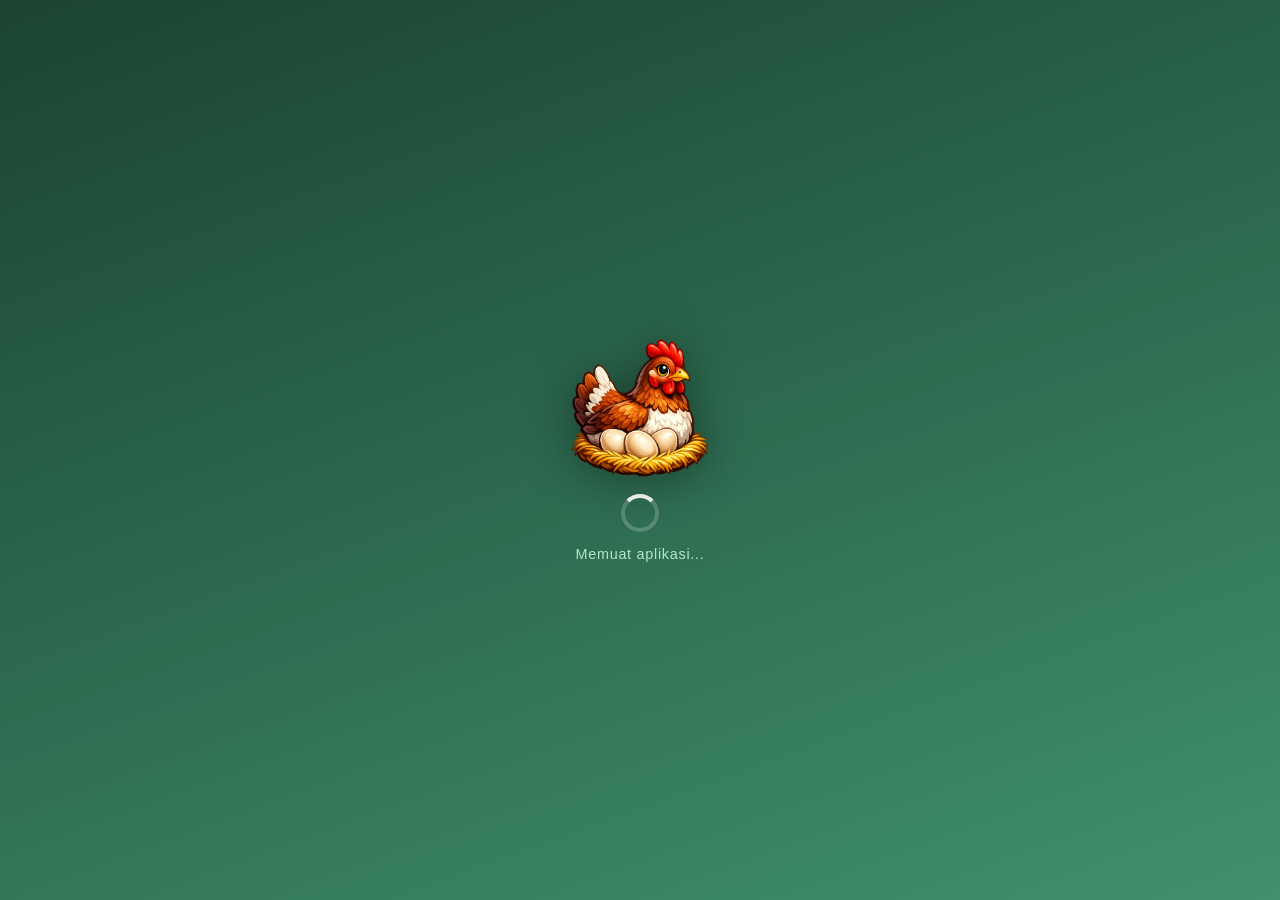
==== index.html @ db127ab9 "Add Ctrl+Shift+L shortcut and modal for activity log" ====
<!DOCTYPE html>
<html lang="id">
<head>
  <meta charset="UTF-8"/>
  <meta name="viewport" content="width=device-width,initial-scale=1.0"/>
  <meta name="theme-color" content="#2d6a4f"/>
  <meta name="mobile-web-app-capable" content="yes"/>
  <meta name="apple-mobile-web-app-capable" content="yes"/>
  <meta name="apple-mobile-web-app-status-bar-style" content="black-translucent"/>
  <meta name="apple-mobile-web-app-title" content="Teaching cpi-ub"/>
  <link rel="manifest" href="manifest.json"/>
  <link rel="apple-touch-icon" href="icon/logo-192.png"/>
  <link rel="icon" type="image/svg+xml" href="icon/icon.svg"/>
  <link rel="icon" type="image/png" sizes="96x96" href="icon/icon-96.png"/>
  <link rel="shortcut icon" href="icon/favicon.ico"/>
  <title>Teaching cpi-ub</title>
  <script>
    // ── GRACEFUL SERVICE WORKER REGISTRATION ──
    if ('serviceWorker' in navigator) {
      window.addEventListener('load', () => {
        navigator.serviceWorker.register('sw.js').then(reg => {
          reg.addEventListener('updatefound', () => {
            const newWorker = reg.installing;
            newWorker.addEventListener('statechange', () => {
              if (newWorker.state === 'installed' && navigator.serviceWorker.controller) {
                const toast = document.createElement('div');
                toast.innerHTML = `
                  <div style="position:fixed;bottom:80px;left:50%;transform:translateX(-50%);background:#2d6a4f;color:#fff;padding:12px 20px;border-radius:8px;box-shadow:0 4px 12px rgba(0,0,0,0.2);z-index:99999;display:flex;align-items:center;gap:12px;font-family:sans-serif;font-size:14px;">
                    <span>Versi baru tersedia!</span>
                    <button id="btn-reload-app" style="background:#fff;color:#2d6a4f;border:none;padding:6px 12px;border-radius:4px;cursor:pointer;font-weight:bold;">Muat Ulang</button>
                  </div>
                `;
                document.body.appendChild(toast);
                document.getElementById('btn-reload-app').addEventListener('click', () => {
                  newWorker.postMessage({ type: 'SKIP_WAITING' });
                });
              }
            });
          });
        }).catch(err => console.log('SW Reg Error:', err));

        let refreshing;
        navigator.serviceWorker.addEventListener('controllerchange', () => {
          if (refreshing) return;
          refreshing = true;
          window.location.reload();
        });
      });
    }
  </script>
  <script>
    (function(){
      const m = localStorage.getItem('DB_MODE') || 'supabase';
      window.DB_MODE = m;
      const s = document.createElement('script');
      s.src = (m === 'supabase') ? 'supabase.js' : 'db_local.js';
      document.head.appendChild(s);
    })();
  </script>
  <!-- CDN: lazy load saat dibutuhkan (lihat utils.js loadLib) -->
  <!-- DB harus load duluan (tidak defer) -->
  <!-- offline-db.js tidak kritis untuk boot, bisa defer -->
  <script src="offline-db.js" defer></script>
  <!-- Fitur tambahan: defer, load setelah halaman tampil -->
  <script src="offline-manager.js" defer></script>
  <script src="mobile-gestures.js" defer></script>
  <script src="pull-to-refresh.js" defer></script>
  <script src="mobile-forms.js" defer></script>
  <script src="realtime-manager.js" defer></script>
  <script src="install-prompt.js" defer></script>
  <link rel="stylesheet" href="styles.css" />
</head>
<body>
<!-- OFFLINE INDICATOR -->
<div id="offline-indicator" class="offline-indicator">
  <span class="offline-icon">📡</span>
  <span id="offline-message">Tidak ada koneksi internet - Mode Offline</span>
</div>

<!-- SYNC STATUS -->
<div id="sync-status" class="sync-status">
  <span id="sync-message">Menyinkronkan data...</span>
</div>

<!-- LOADING -->
<div id="loading-screen">
  <img class="logo" src="icon/logo-app.png" alt="TF-UB"/>
  <div class="spinner"></div>
  <p>Memuat aplikasi...</p>
</div>

<!-- LOGIN -->
<div id="login-screen" style="display:none">
  <img src="icon/logo-app.png" alt="TF-UB" style="width:80px;height:80px;border-radius:16px"/>
  <h1>Teaching</h1>
  <h1 style="font-size:1.1rem;margin-top:-4px;opacity:.9">cpi-ub</h1>
  <p>Sistem Manajemen Terpadu</p>
  <div class="login-card">
    <label for="login-user">Username</label>
    <input class="inp-plain" type="text" id="login-user" placeholder="Masukkan username..." autocomplete="username" onkeydown="if(event.key==='Enter')document.getElementById('login-pw').focus()"/>
    <label for="login-pw">Password</label>
    <div class="pw-wrap">
      <input type="password" id="login-pw" placeholder="Masukkan password..." autocomplete="current-password" onkeydown="if(event.key==='Enter')doLogin()"/>
      <button class="btn-eye" onclick="togglePw()">👁</button>
    </div>
    <button class="btn-login" onclick="doLogin()">🔓 Masuk</button>
    <div class="login-err" id="login-err"></div>
    <div class="login-hint">Hubungi admin jika lupa password</div>
  </div>
  <!-- Branding Shakadigital -->
  <a class="shaka-brand" href="https://shakadigital.com" target="_blank" rel="noopener">
    <img src="icon/shaka-logo.svg" alt="Shakadigital"/>
    <span>shakadigital.com</span>
  </a>
  <div style="text-align:center; margin-top: 12px; font-size: 0.75rem; color: #888; font-weight: 500;">
    Versi 4.3.5
  </div>
</div>

<!-- DESKTOP SIDEBAR & LAYOUT WRAPPER -->
<div id="desktop-layout">
  <aside id="desktop-sidebar">
    <div class="sidebar-header">
      <div class="logo-wrap">
        <img src="icon/logo-app.png" alt="Logo"/>
        <div class="logo-text">
          <h2>Teaching</h2>
          <span>cpi-ub <small style="font-size:0.6rem; color:#a5d6a7; font-weight:normal; margin-left:4px;">v4.3.5</small></span>
        </div>
      </div>
      <button class="btn-collapse" onclick="toggleSidebar()" title="Kecilkan/Perbesar Sidebar">
        <svg viewBox="0 0 24 24" width="20" height="20" stroke="currentColor" stroke-width="2" fill="none"><path d="M15 18l-6-6 6-6"/></svg>
      </button>
    </div>
    
    <nav class="sidebar-nav">
      <a href="#" class="nav-item" onclick="navigateAndScroll('home')">
        <span class="nav-icon">🏠</span><span class="nav-label">Dashboard</span>
      </a>
      
      <div class="nav-group">
        <a href="#" class="nav-item has-sub" onclick="toggleSubmenu(this, 'input')">
          <span class="nav-icon">📋</span><span class="nav-label">Input Harian</span><span class="nav-arrow">▾</span>
        </a>
        <div class="submenu">
          <a href="#" class="sub-item" onclick="navigateAndScroll('input', null)">Data Umum</a>
          <a href="#" class="sub-item" onclick="navigateAndScroll('input', 'catatan')">Catatan Harian</a>
        </div>
      </div>
      
      <div class="nav-group">
        <a href="#" class="nav-item has-sub" onclick="toggleSubmenu(this, 'penjualan')">
          <span class="nav-icon">🥚</span><span class="nav-label">Penjualan Telur</span><span class="nav-arrow">▾</span>
        </a>
        <div class="submenu">
          <a href="#" class="sub-item" onclick="navigateAndScroll('penjualan', 'stok-telur-body', true)">Stok Telur</a>
          <a href="#" class="sub-item" onclick="navigateAndScroll('penjualan', 'sale-tbody', true)">Transaksi Jual</a>
          <a href="#" class="sub-item" onclick="navigateAndScroll('penjualan', 'waste-card-penjualan', true)">Telur Dibuang (Waste)</a>
          <a href="#" class="sub-item" onclick="navigateAndScroll('penjualan', 'riwayat-jual-tbody', true)">Riwayat Penjualan</a>
          <a href="#" class="sub-item" onclick="navigateAndScroll('penjualan', 'tbl-histori-stok', true)">Audit Stok</a>
        </div>
      </div>
      
      <div class="nav-group">
        <a href="#" class="nav-item has-sub" onclick="toggleSubmenu(this, 'gudang')">
          <span class="nav-icon">📦</span><span class="nav-label">Gudang</span><span class="nav-arrow">▾</span>
        </a>
        <div class="submenu">
          <a href="#" class="sub-item" onclick="navigateAndScroll('gudang', 'pakan', true)">Pakan</a>
          <a href="#" class="sub-item" onclick="navigateAndScroll('gudang', 'vitamin', true)">Vitamin</a>
          <a href="#" class="sub-item" onclick="navigateAndScroll('gudang', 'obat', true)">Obat</a>
          <a href="#" class="sub-item" onclick="navigateAndScroll('gudang', 'vaksin', true)">Vaksin</a>
          <a href="#" class="sub-item" onclick="navigateAndScroll('gudang', 'desinfektan', true)">Desinfektan</a>
          <a href="#" class="sub-item" onclick="navigateAndScroll('gudang', 'lainnya', true)">Lain-lain</a>
        </div>
      </div>

      <a href="#" class="nav-item" onclick="navigateAndScroll('biaya')">
        <span class="nav-icon">💰</span><span class="nav-label">Biaya & Kas</span>
      </a>

      <a href="#" class="nav-item" onclick="navigateAndScroll('laporan')">
        <span class="nav-icon">📊</span><span class="nav-label">Laporan</span>
      </a>
      
      <a href="#" class="nav-item" onclick="navigateAndScroll('riwayat')">
        <span class="nav-icon">🗂️</span><span class="nav-label">Riwayat Input</span>
      </a>

      <a href="#" class="nav-item" onclick="navigateAndScroll('bw')">
        <span class="nav-icon">⚖️</span><span class="nav-label">Berat Badan (BW)</span>
      </a>

      <a href="#" class="nav-item" onclick="navigateAndScroll('master')">
        <span class="nav-icon">🗃️</span><span class="nav-label">Master Data</span>
      </a>
      
    </nav>
  </aside>

<!-- APP -->
<div id="app">
  <header>
    <div class="hdr-left">
      <button class="btn-back" id="btn-back" onclick="goBack()" style="display:none" title="Kembali">‹</button>
      <img src="icon/logo-app.png" alt="TF-UB" style="width:32px;height:32px;cursor:pointer;border-radius:6px" onclick="switchPage('home')" title="Kembali ke Home" id="hdr-logo"/>
      <div id="hdr-title-box">
        <h1 id="hdr-title">Teaching <span style="font-size:0.6rem;background:#dc2626;color:#fff;padding:1px 6px;border-radius:8px;margin-left:4px">cpi-ub</span></h1>
        <div class="sub" id="hdr-kandang">—</div>
      </div>
      <h1 id="hdr-page-title" style="display:none;font-size:1.15rem;font-weight:700;margin:0;">Dashboard</h1>
      <span id="offline-badge" class="offline-badge" style="display:none">OFFLINE</span>
    </div>
    <div class="hdr-right">
      <span id="hdr-user" style="font-size:.75rem;opacity:.85"></span>
      <button class="sync-btn" id="btn-presence" onclick="showOnlineUsers()" title="Daftar Pengguna Online" style="display:none; color:#10b981; font-size:1.1rem;">
        <span class="sync-icon">🟢</span>
      </button>
      <button class="sync-btn" id="btn-sync" onclick="manualSync()" title="Sync Data">
        <span class="sync-icon">🔄</span>
      </button>
      <div class="settings-dropdown">
        <button class="settings-btn" onclick="toggleSettings()" title="Pengaturan">⚙️</button>
        <div class="settings-menu" id="settings-menu">
          <button onclick="toggleDark();toggleSettings()">
            <span id="dark-icon">🌙</span> <span id="dark-text">Mode Gelap</span>
          </button>
          <button onclick="switchPage('kandang');toggleSettings()">
            <span>🏠</span> <span>Kandang</span>
          </button>
          <button id="smenu-user" onclick="switchPage('user');toggleSettings()">
            <span>👤</span> <span>User</span>
          </button>
          <button id="smenu-master" onclick="switchPage('master');toggleSettings()" style="display:none">
            <span>🗃️</span> <span>Master Data</span>
          </button>
          <button id="smenu-backup" onclick="goSettings('backup');toggleSettings()" style="display:none">
            <span>💾</span> <span>Backup & Restore</span>
          </button>
          <button onclick="doLogout()">
            <span>⏻</span> <span>Keluar</span>
          </button>
          <div style="padding: 10px 0 2px 0; text-align: center; font-size: 0.7rem; color: #aaa; border-top: 1px solid #e2e8f0; margin-top: 4px;">
            v4.3.5
          </div>
        </div>
      </div>
    </div>
  </header>

  <!-- ══ PAGE: HOME ══ -->
  <div class="page active" id="page-home">
    <div class="page-inner">
      <div class="stat-grid" id="home-stats">
        <div class="stat-card accent">
          <div class="sc-row-top">
            <div class="sc-icon">🏠</div>
            <div>
              <div class="sc-val" id="hs-kandang">0</div>
              <div class="sc-label">Kandang Aktif</div>
            </div>
          </div>
          <div class="sc-divider"></div>
          <div class="sc-row-bot">
            <div class="sc-icon sc-icon-sm">🐔</div>
            <div>
              <div class="sc-val sc-val-sm" id="hs-populasi">0</div>
              <div class="sc-label">Total Populasi</div>
            </div>
          </div>
        </div>
        <div class="stat-card">
          <div class="sc-row-top">
            <div class="sc-icon">🥚</div>
            <div>
              <div class="sc-val" id="hs-produksi">0</div>
              <div class="sc-label">Produksi Hari Ini (butir)</div>
            </div>
          </div>
          <div class="sc-divider"></div>
          <div class="sc-row-bot">
            <div class="sc-icon sc-icon-sm">🌾</div>
            <div>
              <div class="sc-val sc-val-sm" id="hs-pakan">0</div>
              <div class="sc-label">Pakan Hari Ini (kg)</div>
            </div>
          </div>
        </div>
        <div class="stat-card stat-card-full">
          <div class="sc-row-top">
            <div class="sc-icon">💰</div>
            <div>
              <div class="sc-val" id="hs-penjualan">Rp 0</div>
              <div class="sc-label">Penjualan Hari Ini</div>
            </div>
          </div>
          <div class="sc-divider"></div>
          <div class="sc-row-bot">
            <div class="sc-icon sc-icon-sm">📊</div>
            <div style="flex:1">
              <div style="display:flex;align-items:baseline;gap:6px">
                <div class="sc-val sc-val-sm" id="hs-harga-pasar">—</div>
                <span class="sc-pct" id="hs-pct-jual">—</span>
              </div>
              <div class="sc-label" id="hs-harga-pasar-label">Harga Pasar · % Terjual</div>
            </div>
          </div>
        </div>
      </div>

      <!-- Alert Section -->
      <div class="alert-section" id="home-alerts" style="display:none"></div>

      <!-- Quick Actions -->
      <div class="quick-actions">
        <button class="qa-btn" id="nav-input" onclick="switchPage('input')">
          <span class="qa-icon">📋</span>
          <span class="qa-label">Input</span>
        </button>
        <button class="qa-btn" id="nav-penjualan" onclick="switchPage('penjualan')">
          <span class="qa-icon">🥚</span>
          <span class="qa-label">Jual</span>
        </button>
        <button class="qa-btn" id="nav-biaya" onclick="switchPage('biaya')">
          <span class="qa-icon">💰</span>
          <span class="qa-label">Biaya</span>
        </button>
        <button class="qa-btn" id="nav-gudang" onclick="switchPage('gudang')">
          <span class="qa-icon">📦</span>
          <span class="qa-label">Gudang</span>
        </button>
        <button class="qa-btn" id="nav-laporan" onclick="switchPage('laporan')">
          <span class="qa-icon">📊</span>
          <span class="qa-label">Laporan</span>
        </button>
        <button class="qa-btn" id="nav-riwayat" onclick="switchPage('riwayat')">
          <span class="qa-icon">🗂️</span>
          <span class="qa-label">Riwayat</span>
        </button>
        <button class="qa-btn" id="nav-bw" onclick="switchPage('bw')">
          <span class="qa-icon">⚖️</span>
          <span class="qa-label">BW</span>
        </button>
      </div>

      <!-- Grafik Tren Harga Pasar -->
      <div class="card" id="home-harga-chart">
        <div class="card-header"><div class="num">📈</div><h2>Tren Harga Pasar</h2></div>
        <div class="card-body">
          <div class="row" style="margin-bottom:12px; align-items:flex-end;">
            <div class="field" style="flex:1">
              <label style="font-size:0.75rem; color:#666;">Dari Tanggal</label>
              <input type="date" id="chart-hp-dari" onchange="renderHargaPasarChart()" />
            </div>
            <div class="field" style="flex:1">
              <label style="font-size:0.75rem; color:#666;">Sampai Tanggal</label>
              <input type="date" id="chart-hp-sampai" onchange="renderHargaPasarChart()" />
            </div>
          </div>
          <div class="chart-wrap"><canvas id="chart-harga-pasar"></canvas></div>
          <div id="home-harga-info" style="font-size:.72rem;color:#888;text-align:center;margin-top:6px"></div>
        </div>
      </div>

      <!-- Daily Performance Summary (hidden, dibuka via klik aktivitas) -->
      <div class="daily-summary" id="daily-summary" style="display:none">
        <div class="ds-header">
          <div>
            <div class="ds-title">📊 Daily Performance Report</div>
            <div class="ds-farm">Teaching cpi-ub</div>
          </div>
          <div style="text-align:right">
            <div class="ds-date" id="ds-date">—</div>
            <div class="ds-farm" id="ds-hari-ke">—</div>
          </div>
        </div>
        <!-- Selector kandang untuk summary -->
        <div id="ds-kandang-selector" style="padding:8px 14px;background:#f0fdf4;border-bottom:1px solid #d8f3dc;display:none;align-items:center;gap:8px;flex-wrap:wrap">
          <span style="font-size:.72rem;font-weight:700;color:#2d6a4f">Kandang:</span>
          <select id="ds-kandang-sel" onchange="renderDailySummary()" style="border:1.5px solid #b7e4c7;border-radius:6px;padding:4px 8px;font-size:.78rem;background:#fff;flex:1;min-width:120px"></select>
          <button class="btn-capture" style="padding:4px 10px;font-size:.72rem" onclick="renderDailySummary()">🔄</button>
        </div>
        <div class="ds-body" id="ds-body">
          <div style="color:#aaa;font-size:.85rem;text-align:center;padding:20px">Pilih kandang untuk melihat performa.</div>
        </div>
        <div class="ds-footer">
          <div class="df-note" id="ds-footer-note">—</div>
        </div>
      </div>
      <div class="card">
        <div class="card-header"><div class="num">📋</div><h2>Aktivitas Terakhir</h2></div>
        <div class="card-body" id="home-activity"><div style="color:#aaa;font-size:.85rem;text-align:center;padding:12px 0">Belum ada data tersimpan.</div></div>
      </div>
      <div class="card">
        <div class="card-header"><div class="num">🏠</div><h2>Status Kandang</h2></div>
        <div class="card-body" id="home-kandang-list"><div style="color:#aaa;font-size:.85rem;text-align:center;padding:12px 0">Belum ada kandang.</div></div>
      </div>
    </div>
  </div>

  <!-- ══ PAGE: INPUT HARIAN ══ -->
  <div class="page" id="page-input">
    <div class="page-inner">
      <div class="period-info" id="period-bar" style="display:none">
        <div class="pi-item"><div class="pi-label">Kandang</div><div class="pi-val" id="pi-kandang">—</div></div>
        <div class="pi-item"><div class="pi-label">Umur</div><div class="pi-val" id="pi-umur">—</div></div>
        <div class="pi-item"><div class="pi-label">Hari ke-</div><div class="pi-val" id="pi-hari">—</div></div>
        <div class="pi-item"><div class="pi-label">Populasi</div><div class="pi-val" id="pi-pop">—</div></div>
        <div class="pi-item"><div class="pi-label">Status</div><div class="pi-val" id="pi-status">—</div></div>
      </div>
      <div class="date-bar">
        <label>📅 Tanggal</label>
        <input type="date" id="tanggal" onchange="updatePeriodBar();autoLoadInputHarian()"/>
        <label>Kandang</label>
        <select id="kandang" onchange="updatePeriodBar();autoLoadInputHarian()" style="border:1.5px solid #b7e4c7;border-radius:6px;padding:7px 10px;font-size:.88rem;flex:1;min-width:120px;background:#fff;">
          <option value="">-- Pilih Kandang --</option>
        </select>
      </div>
      <!-- 1. Deplesi -->
      <div class="card">
        <div class="card-header"><div class="num">1</div><h2>Deplesi</h2></div>
        <div class="card-body">
          <div class="row">
            <div class="field"><label>Mati (ekor)</label><input type="number" id="mati" min="0" value="0" oninput="calcSisa()"/></div>
            <div class="field"><label>Afkir (ekor)</label><input type="number" id="afkir" min="0" value="0" oninput="calcSisa()"/></div>
            <div class="field"><label>Total Deplesi</label><input type="number" id="total_deplesi" readonly/></div>
          </div>
        </div>
      </div>
      <!-- 2. Sisa Ayam -->
      <div class="card">
        <div class="card-header"><div class="num">2</div><h2>Sisa Ayam</h2></div>
        <div class="card-body">
          <div class="row">
            <div class="field"><label>Populasi Awal (ekor)</label><input type="number" id="populasi_awal" min="0" value="0" readonly style="background:#f0fdf4;color:#2d6a4f;font-weight:600"/></div>
            <div class="field"><label>Sisa Ayam (ekor)</label><input type="number" id="sisa_ayam" readonly/></div>
            <div class="field"><label>% Deplesi</label><input type="text" id="pct_deplesi" readonly/></div>
          </div>
        </div>
      </div>
      <!-- 3. Pakan -->
      <div class="card">
        <div class="card-header"><div class="num">3</div><h2>Pakan</h2></div>
        <div class="card-body" id="pakan-list">
          <div class="row pakan-row">
            <div class="field"><label>Kode Pakan</label><select class="pakan-select" style="border:1.5px solid #e2e8f0;border-radius:7px;padding:8px 10px;font-size:.9rem;width:100%;background:#fff"><option value="">-- Pilih Pakan --</option></select></div>
            <div class="field"><label>Jumlah (kg)</label><input type="number" min="0" step="0.1" placeholder="0" oninput="calcAir()"/></div>
            <div style="display:flex;align-items:flex-end"><button class="btn-del" onclick="removeRow(this,'pakan-list','pakan-row')">✕</button></div>
          </div>
        </div>
        <div style="padding:0 16px 14px"><button class="btn-add" onclick="addPakan()">＋ Tambah Pakan</button></div>
      </div>
      <!-- 4. Air Minum -->
      <div class="card">
        <div class="card-header"><div class="num">4</div><h2>Air Minum</h2></div>
        <div class="card-body">
          <div class="row">
            <div class="field"><label>Jumlah (Liter/hari)</label><input type="number" id="air_liter" min="0" step="0.1" value="0" oninput="calcAir()"/></div>
            <div class="field"><label>ml/ekor</label><input type="text" id="air_ml_ek" readonly/></div>
            <div class="field"><label>Rasio Air:Pakan</label><input type="text" id="air_rasio" readonly/></div>
          </div>
        </div>
      </div>
      <!-- 5. Produksi -->
      <div class="card">
        <div class="card-header"><div class="num">5</div><h2>Produksi Telur</h2></div>
        <div class="card-body">
          <table class="prod-table">
            <thead><tr><th>Grade</th><th>Butir</th><th>Kilo (kg)</th></tr></thead>
            <tbody>
              <tr><td>Normal</td><td><input type="number" id="p_normal_butir" min="0" value="0" oninput="calcProduksi()"/></td><td><input type="number" id="p_normal_kilo" min="0" step="0.01" value="0" oninput="calcProduksi()"/></td></tr>
              <tr><td>Crem</td><td><input type="number" id="p_crem_butir" min="0" value="0" oninput="calcProduksi()"/></td><td><input type="number" id="p_crem_kilo" min="0" step="0.01" value="0" oninput="calcProduksi()"/></td></tr>
              <tr><td>Bentes</td><td><input type="number" id="p_bentes_kering_butir" min="0" value="0" oninput="calcProduksi()"/></td><td><input type="number" id="p_bentes_kering_kilo" min="0" step="0.01" value="0" oninput="calcProduksi()"/></td></tr>
              <tr><td>Ceplokan</td><td><input type="number" id="p_ceplokan_butir" min="0" value="0" oninput="calcProduksi()"/></td><td><input type="number" id="p_ceplokan_kilo" min="0" step="0.01" value="0" oninput="calcProduksi()"/></td></tr>
              <tr class="total-row"><td>TOTAL</td><td><input type="number" id="p_total_butir" readonly/></td><td><input type="number" id="p_total_kilo" readonly/></td></tr>
            </tbody>
          </table>
          <div class="row" style="margin-top:12px">
            <div class="field"><label>HDP (%)</label><input type="text" id="hdp" readonly/></div>
            <div class="field"><label>Berat Rata-rata/butir (gram)</label><input type="text" id="berat_rata" readonly/></div>
          </div>
          <!-- Harga Pasar Harian -->
          <div id="harga-pasar-section" class="row" style="margin-top:12px;padding-top:12px;border-top:1px dashed #b7e4c7">
            <div class="field" style="flex:1"><label>💰 Harga Pasar Hari Ini (Rp/kg) <span style="color:#dc2626">*</span></label><input type="text" id="harga_pasar" placeholder="Mis. 24.000" inputmode="numeric" oninput="formatRibuan(this)"/></div>
          </div>
        </div>
      </div>
      <!-- 6. Kesehatan -->
      <div class="card">
        <div class="card-header"><div class="num">6</div><h2>Program Kesehatan</h2></div>
        <div class="card-body">

          <!-- Vitamin -->
          <div style="margin-bottom:14px">
            <label style="font-size:.72rem;font-weight:700;color:#555;text-transform:uppercase;letter-spacing:.03em;display:block;margin-bottom:6px">💊 Vitamin</label>
            <div id="kes-vitamin-list"></div>
            <button class="btn-add" style="margin-top:6px;font-size:.78rem" onclick="addKesRow('vitamin')">＋ Tambah Vitamin</button>
          </div>

          <!-- Obat -->
          <div style="margin-bottom:14px">
            <label style="font-size:.72rem;font-weight:700;color:#555;text-transform:uppercase;letter-spacing:.03em;display:block;margin-bottom:6px">🩺 Obat</label>
            <div id="kes-obat-list"></div>
            <button class="btn-add" style="margin-top:6px;font-size:.78rem" onclick="addKesRow('obat')">＋ Tambah Obat</button>
          </div>

          <!-- Vaksin -->
          <div>
            <label style="font-size:.72rem;font-weight:700;color:#555;text-transform:uppercase;letter-spacing:.03em;display:block;margin-bottom:6px">💉 Vaksin</label>
            <div id="kes-vaksin-list"></div>
            <button class="btn-add" style="margin-top:6px;font-size:.78rem" onclick="addKesRow('vaksin')">＋ Tambah Vaksin</button>
          </div>

        </div>
      </div>

      <!-- 8. Catatan -->
      <div class="card">
        <div class="card-header"><div class="num">8</div><h2>Catatan Harian</h2></div>
        <div class="card-body">
          <div class="field"><textarea id="catatan" placeholder="Tulis catatan harian di sini..."></textarea></div>
        </div>
      </div>
      <!-- Save Bar -->
      <div class="save-bar">
        <button class="btn-save" onclick="saveInputData()">💾 Simpan Data</button>
      </div>
    </div>
  </div>

  <!-- ══ PAGE: PENJUALAN ══ -->
  <div class="page" id="page-penjualan">
    <div class="page-inner">
      <div class="date-bar">
        <label>📅 Tanggal</label>
        <input type="date" id="jual-tanggal" onchange="renderStokTelur()"/>
      </div>

      <!-- P-TAB: Stok Telur -->
      <div class="ptab-group" data-ptab="stok-telur-body">
        <!-- Stok Telur Kumulatif -->
        <div class="card">
          <div class="card-header">
            <div style="display:flex;align-items:center;gap:8px">
              <div class="num">📦</div><h2>Stok Telur Tersedia</h2>
            </div>
          </div>
          <div class="card-body" id="stok-telur-body">
            <div style="color:#aaa;font-size:.85rem;text-align:center;padding:8px 0">Pilih tanggal untuk melihat stok.</div>
          </div>
        </div>

        <!-- NEW: Histori Stok 7 Hari Terakhir -->
        <div class="card">
          <div class="card-header"><div class="num">📅</div><h2>Histori Stok (7 Hari Terakhir)</h2></div>
          <div class="card-body">
            <div style="overflow-x:auto">
              <table class="tbl">
                <thead>
                  <tr>
                    <th rowspan="2" style="vertical-align:middle">Tanggal</th>
                    <th colspan="2" style="text-align:center">Normal</th>
                    <th colspan="2" style="text-align:center">Crem</th>
                    <th colspan="2" style="text-align:center">Bentes</th>
                    <th colspan="2" style="text-align:center">Ceplokan</th>
                  </tr>
                  <tr>
                    <th style="text-align:right">Butir</th><th style="text-align:right">Kilo</th>
                    <th style="text-align:right">Butir</th><th style="text-align:right">Kilo</th>
                    <th style="text-align:right">Butir</th><th style="text-align:right">Kilo</th>
                    <th style="text-align:right">Butir</th><th style="text-align:right">Kilo</th>
                  </tr>
                </thead>
                <tbody id="histori-stok-7hari-tbody">
                  <tr><td colspan="9" style="text-align:center">Pilih rentang tanggal atau memuat data...</td></tr>
                </tbody>
              </table>
            </div>
          </div>
        </div>
      </div> <!-- End P-TAB Stok -->

      <!-- P-TAB: Transaksi Jual -->
      <div class="ptab-group" data-ptab="sale-tbody">

      <!-- Harga Pasar Hari Ini -->
      <div class="card">
        <div class="card-header"><div class="num">💰</div><h2>Harga Pasar Hari Ini</h2></div>
        <div class="card-body" style="padding:10px 14px">
          <div class="row" style="align-items:center;gap:8px">
            <div class="field" style="flex:1">
              <label>Harga (Rp/kg)</label>
              <input type="text" id="jual-harga-pasar" placeholder="Mis. 24.000" inputmode="numeric" oninput="formatRibuan(this)" onchange="saveHargaPasarFromJual()"/>
            </div>
            <div id="jual-hp-status" style="font-size:.75rem;color:#888;flex:1;padding-top:16px">—</div>
          </div>
        </div>
      </div>

      <!-- Form Transaksi -->
      <div class="card">
        <div class="card-header">
          <div style="display:flex;align-items:center;gap:8px">
            <div class="num">🥚</div><h2>Transaksi Penjualan Telur</h2>
          </div>

        </div>
        <div class="card-body">
          <div class="info-box" style="margin-bottom: 12px; padding: 10px; border-radius: 6px; text-align: left; font-size: 0.85rem; color: #555; background: #fff8e1; border-left: 4px solid #ffc107;">
            <strong>Ketentuan Harga Tambahan:</strong><br/>
            1. Warga & Partai / Normal : DO + 1.000/kg<br/>
            2. Bakul / Normal : DO + 500/kg<br/>
            3. Crem : DO - 1.500/kg<br/>
            4. Bentes : DO - 5.000/kg<br/>
            5. Ceplokan : 4.000 / 5btr
          </div>
          <div id="sale-tbody">
            <div class="sale-card sale-row">
              <button class="btn-del-card" onclick="removeSaleRow(this)">✕</button>
              <div class="sc-row">
                <div class="sc-field" style="grid-column:1/-1">
                  <label>Kategori & Nama Pelanggan <span style="color:red">*</span></label>
                  <select class="pelanggan-select" style="margin-bottom:6px"><option value="">-- Pilih Kategori --</option></select>
                  <input type="text" class="pelanggan-text" placeholder="Ketik nama pelanggan..." style="display:block; width:100%"/>
                </div>
              </div>
              <div class="sc-row three">
                <div class="sc-field"><label>Grade</label>
                  <select class="grade-select" onchange="onGradeChange(this)"><option value="">-- Grade --</option><option>Normal</option><option>Crem</option><option>Bentes</option><option>Ceplokan</option></select>
                </div>
                <div class="sc-field"><label>Butir</label><input type="number" min="0" placeholder="0" oninput="calcTotal(this)"/></div>
                <div class="sc-field"><label>Kilo (kg)</label><input type="number" min="0" step="0.01" placeholder="0" oninput="calcTotal(this)"/></div>
              </div>
              <div class="sc-row">
                <div class="sc-field"><label>Harga/kg (Rp)</label><input type="number" min="0" step="100" placeholder="0" oninput="calcTotal(this)"/></div>
              </div>
              <div class="sc-row" style="margin-top:8px;">
                <div class="sc-field">
                  <label>Waktu DO</label>
                  <div style="display:flex; gap:16px; margin-top:4px;">
                    <label style="display:flex; align-items:center; gap:6px; font-weight:normal;"><input type="radio" class="do-radio" name="waktu_do_1" value="DO Pagi" checked> DO Pagi</label>
                    <label style="display:flex; align-items:center; gap:6px; font-weight:normal;"><input type="radio" class="do-radio" name="waktu_do_1" value="DO Siang"> DO Siang</label>
                  </div>
                </div>
              </div>
              <div class="sc-total"><span>Total</span><strong class="total-col">Rp 0</strong></div>
            </div>
          </div>
          <button class="btn-add" onclick="addSaleRow()">＋ Tambah Baris</button>
          <div class="row" style="margin-top:14px">
            <div class="field"><label>Grand Total Penjualan</label>
              <input type="text" id="grand_total" readonly style="font-size:1rem;font-weight:700;color:#2d6a4f"/>
            </div>
          </div>
          
          <div class="save-bar" style="margin-top: 24px;">
            <button class="btn-save" onclick="savePenjualan()">💾 Simpan Penjualan</button>
          </div>
        </div>
      </div>

      <!-- Section Pengambilan Inti (hanya tampil untuk kandang kemitraan) -->
      <div id="section-pengambilan-inti" style="display:none">
        <div class="card">
          <div class="card-header"><div class="num">🤝</div><h2>Pengambilan Telur oleh Inti</h2></div>
          <div class="card-body">
            <button class="btn-add" onclick="openPengambilanIntiModal()">＋ Catat Pengambilan Inti</button>
            <div style="overflow-x:auto;margin-top:12px">
              <table class="tbl">
                <thead><tr><th>Tgl Ambil</th><th>Periode</th><th>Total Kg</th><th>Rata-rata/hari</th><th>Total Bagi Hasil</th><th>Mitra</th><th>Inti</th><th></th></tr></thead>
                <tbody id="pengambilan-inti-tbody"></tbody>
              </table>
            </div>
            <div id="pengambilan-inti-empty" class="info-box" style="display:none">Belum ada data pengambilan.</div>
          </div>
        </div>
      </div>

      </div> <!-- End P-TAB Transaksi Jual -->

      <!-- P-TAB: Telur Dibuang (Waste) -->
      <div class="ptab-group" data-ptab="waste-card-penjualan">
        <!-- Telur Dibuang / Waste -->
        <div class="card" id="waste-card-penjualan">
        <div class="card-header"><div class="num">🗑️</div><h2>Telur Dibuang (Waste)</h2></div>
        <div class="card-body">
          <div class="row">
            <div class="field"><label>Jumlah (Butir)</label><input type="number" id="waste_butir" min="0" value="0"/></div>
            <div class="field"><label>Berat (Kg)</label><input type="number" id="waste_kilo" min="0" step="0.01" value="0"/></div>
          </div>
          <div class="row" style="margin-top:12px">
            <div class="field" style="flex:1"><label>Keterangan (Opsional)</label><input type="text" id="waste_ket" placeholder="Misal: Pecah saat panen, dimakan tikus..."/></div>
          </div>
          <button class="btn-save" style="margin-top:16px; width:100%; background:#dc2626;" onclick="saveWasteOnly()">💾 Simpan Waste</button>
        </div>
      </div>

      <!-- Riwayat Waste -->
      <div class="card">
        <div class="card-header">
          <div class="num">📜</div><h2>Riwayat Buang (Waste)</h2>
          <div style="margin-left:auto;">
            <input type="month" id="filter-waste-bulan" class="inp-plain" onchange="renderRiwayatWaste()" />
          </div>
        </div>
        <div class="card-body">
          <div style="overflow-x:auto">
            <table class="tbl">
              <thead><tr><th>Tanggal</th><th style="text-align:right">Butir</th><th style="text-align:right">Kilo</th><th>Keterangan</th><th></th></tr></thead>
              <tbody id="riwayat-waste-tbody"></tbody>
            </table>
          </div>
          <div id="riwayat-waste-empty" class="info-box" style="display:none">Belum ada riwayat waste.</div>
        </div>
      </div>
      </div> <!-- End P-TAB Waste -->

      <!-- P-TAB: Riwayat Penjualan -->
      <div class="ptab-group" data-ptab="riwayat-jual-tbody">
        <!-- Riwayat -->
        <div class="card">
        <div class="card-header">
          <div class="num">📊</div>
          <h2>Riwayat Penjualan</h2>
        </div>
        <div class="card-body">
          <div class="row" style="margin-bottom:12px; align-items:flex-end;">
            <div class="field" style="flex:1">
              <label style="font-size:0.75rem; color:#666;">Dari Tanggal</label>
              <input type="date" id="filter-riwayat-dari" onchange="renderRiwayatJual()" autocomplete="bday" />
            </div>
            <div class="field" style="flex:1">
              <label style="font-size:0.75rem; color:#666;">Sampai Tanggal</label>
              <input type="date" id="filter-riwayat-sampai" onchange="renderRiwayatJual()" autocomplete="bday" />
            </div>
            <div class="field" style="flex:auto">
              <button class="btn-export" onclick="exportRiwayatJual()" style="display:none; width:100%; height:38px;" id="btn-export-jual">⬇️ Download</button>
            </div>
          </div>
          <div style="overflow-x:auto">
            <table class="tbl"><thead><tr><th>Tanggal</th><th>Pelanggan</th><th>Grade</th><th>DO</th><th style="text-align:right">Butir</th><th style="text-align:right">Kilo</th><th style="text-align:right">Harga/kg</th><th style="text-align:right">Total</th><th></th></tr></thead>
            <tbody id="riwayat-jual-tbody"></tbody></table>
          </div>
          <div id="riwayat-jual-empty" class="info-box" style="display:none">Belum ada riwayat penjualan.</div>
        </div>
      </div>
      </div> <!-- End P-TAB Riwayat -->

      <!-- P-TAB: Audit Stok -->
      <div class="ptab-group" data-ptab="tbl-histori-stok">
        
        <!-- Form Audit -->
        <div class="card">
          <div class="card-header">
            <div class="num">⚙️</div>
            <h2>Audit & Penyesuaian Stok Telur</h2>
          </div>
          <div class="card-body">
            <div class="row" style="gap:12px;">
              <div class="field" style="flex:1">
                <label>Tanggal Pelaksanaan</label>
                <input type="date" id="page-audit-tanggal" onchange="loadPageAuditStokSistem()">
              </div>
              <div class="field" style="flex:2">
                <label>Keterangan Umum / Alasan</label>
                <input type="text" id="page-audit-keterangan" placeholder="Contoh: Audit rutin, Dimakan tikus, telur pecah...">
              </div>
            </div>
            
            <div style="font-size:0.85rem; color:#6b7280; margin-bottom:8px; margin-top:16px;">Isi kotak yang ingin disesuaikan. Kosongkan jika tidak ada perubahan. Ketik 0 jika stok habis.</div>
            <div style="overflow-x:auto;">
              <table style="width:100%; border-collapse:collapse; font-size:0.85rem;" class="tbl" id="page-audit-batch-table">
                <thead>
                  <tr style="background:#f3f4f6; border-bottom:2px solid #d1d5db;">
                    <th style="padding:8px 4px; text-align:left;">Grade</th>
                    <th style="padding:8px 4px; text-align:center;">Sistem<br>(Btr / Kg)</th>
                    <th style="padding:8px 4px; text-align:center;">Aktual<br>Butir</th>
                    <th style="padding:8px 4px; text-align:center;">Aktual<br>Kg</th>
                  </tr>
                </thead>
                <tbody>
                  <!-- Digenerate oleh JS -->
                </tbody>
              </table>
            </div>
            
            <div style="margin-top:16px; text-align:right;">
              <button class="btn-primary" onclick="savePageAuditStok()">💾 Simpan Audit Telur</button>
            </div>
          </div>
        </div>
        
        <!-- Riwayat Audit -->
        <div class="card" style="margin-top: 16px;">
          <div class="card-header">
            <div class="num">📋</div>
            <h2>Riwayat Audit Telur</h2>
          </div>
          <div class="card-body" style="background:#f9fafb; padding:0; max-height:400px; overflow-y:auto;">
            <div id="page-riwayat-audit-list">
              <!-- List audit akan dimasukkan di sini -->
            </div>
          </div>
        </div>

      </div> <!-- End P-TAB Audit Stok -->
    </div>
  </div>

  <!-- ══ PAGE: GUDANG ══ -->
  <div class="page" id="page-gudang">
    <div class="page-inner">

      <!-- Quick Action Cards Gudang (tampil awal) -->
      <div class="quick-actions" id="gudang-qa" style="grid-template-columns:repeat(3,1fr)">
        <button class="qa-btn" id="gtab-pakan" onclick="switchGTab('pakan')">
          <span class="qa-icon">🌾</span>
          <span class="qa-label">Pakan</span>
          <span class="qa-info" id="gtab-pakan-info">—</span>
        </button>
        <button class="qa-btn" id="gtab-vitamin" onclick="switchGTab('vitamin')">
          <span class="qa-icon">💊</span>
          <span class="qa-label">Vitamin</span>
          <span class="qa-info" id="gtab-vitamin-info">—</span>
        </button>
        <button class="qa-btn" id="gtab-obat" onclick="switchGTab('obat')">
          <span class="qa-icon">🩺</span>
          <span class="qa-label">Obat</span>
          <span class="qa-info" id="gtab-obat-info">—</span>
        </button>
        <button class="qa-btn" id="gtab-vaksin" onclick="switchGTab('vaksin')">
          <span class="qa-icon">💉</span>
          <span class="qa-label">Vaksin</span>
          <span class="qa-info" id="gtab-vaksin-info">—</span>
        </button>
        <button class="qa-btn" id="gtab-desinfektan" onclick="switchGTab('desinfektan')">
          <span class="qa-icon">🧴</span>
          <span class="qa-label">Desinfektan</span>
          <span class="qa-info" id="gtab-desinfektan-info">—</span>
        </button>
        <button class="qa-btn" id="gtab-lainnya" onclick="switchGTab('lainnya')">
          <span class="qa-icon">📦</span>
          <span class="qa-label">Lainnya</span>
          <span class="qa-info" id="gtab-lainnya-info">—</span>
        </button>
      </div>

      <!-- Konten tabel (tersembunyi sampai card diklik) -->
      <div id="gudang-content-area" style="display:none">
        <button class="btn-secondary" onclick="showGudangCards()" style="margin-bottom:12px;display:flex;align-items:center;gap:6px">‹ Kembali ke Gudang</button>

      <!-- ══ TAB: PAKAN ══ -->
      <div id="gtab-content-pakan">

        <!-- Stok Pakan -->
        <div class="card">
          <div class="card-header"><div class="num">📦</div><h2>Stok Pakan</h2></div>
          <div class="card-body">
            <div style="overflow-x:auto">
              <table class="tbl">
                <thead><tr><th>Nama Pakan</th><th>Stok Saat Ini (kg)</th><th>Min. Stok (kg)</th><th>Harga Terakhir (Rp/kg)</th><th>Status</th><th></th></tr></thead>
                <tbody id="stok-tbody"></tbody>
              </table>
            </div>
            <div id="stok-empty" class="info-box" style="display:none">Belum ada data pakan. Tambahkan pakan terlebih dahulu.</div>
            <button class="btn-add" id="btn-daftar-pakan" onclick="openStokModal()">＋ Daftarkan Pakan</button>
          </div>
        </div>

        <!-- Kiriman Pakan Masuk -->
        <div class="card">
          <div class="card-header"><div class="num">🚚</div><h2>Kiriman Pakan Masuk</h2></div>
          <div class="card-body">
            <div style="overflow-x:auto">
              <table class="tbl">
                <thead><tr><th>Tanggal</th><th>Pakan</th><th>Jumlah (kg)</th><th>Harga/kg (Rp)</th><th>Total (Rp)</th><th>Keterangan</th><th>Status</th><th></th></tr></thead>
                <tbody id="kiriman-tbody"></tbody>
              </table>
            </div>
            <div id="kiriman-empty" class="info-box" style="display:none">Belum ada kiriman pakan.</div>
            <button class="btn-add" id="btn-catat-kiriman" onclick="openKirimanModal()">＋ Catat Kiriman</button>
          </div>
        </div>

        <!-- Riwayat Pemakaian Pakan -->
        <div class="card">
          <div class="card-header">
            <div class="num">📋</div><h2>Riwayat Pemakaian Pakan</h2><small style="margin-left:8px;color:#666;font-size:.78rem">Auto dari Input Harian</small>
            <div style="margin-left:auto; display:flex; gap:8px; align-items:center; flex-wrap:wrap;">
              <input type="date" id="filter-pakai-dari" class="inp-plain" style="padding:4px 8px; font-size:0.8rem;" onchange="loadPemakaianPakan()" autocomplete="bday" />
              <span style="font-size:0.8rem;color:#888;">s/d</span>
              <input type="date" id="filter-pakai-sampai" class="inp-plain" style="padding:4px 8px; font-size:0.8rem;" onchange="loadPemakaianPakan()" autocomplete="bday" />
            </div>
          </div>
          <div class="card-body">
            <div style="overflow-x:auto; max-height: 400px; overflow-y: auto;">
              <table class="tbl">
                <thead><tr><th>Tanggal</th><th>Kandang</th><th>Pakan</th><th>Pemakaian (kg)</th></tr></thead>
                <tbody id="pakai-tbody"></tbody>
              </table>
            </div>
            <div id="pakai-empty" class="info-box" style="display:none">Belum ada riwayat pemakaian.</div>
          </div>
        </div>

        <!-- Pembelian & Tagihan (Manajer ke atas) -->
        <div id="section-pembelian" style="display:none">
          <div class="card">
            <div class="card-header"><div class="num">🛒</div><h2>Daftar Pembelian & Tagihan</h2></div>
            <div class="card-body">
              <div class="tab-bar" style="margin-bottom:12px">
                <button class="tab-btn active" id="pemb-tab-belum" onclick="switchPembTab('belum')">⏳ Belum Lunas</button>
                <button class="tab-btn" id="pemb-tab-lunas" onclick="switchPembTab('lunas')">✅ Lunas</button>
                <button class="tab-btn" id="pemb-tab-semua" onclick="switchPembTab('semua')">📋 Semua</button>
              </div>
              <div style="overflow-x:auto">
                <table class="tbl">
                  <thead><tr><th>Tanggal</th><th>Jenis</th><th>Supplier</th><th>Item</th><th>Jumlah</th><th>Total Tagihan</th><th>Status</th><th>Aksi</th></tr></thead>
                  <tbody id="pembelian-tbody"></tbody>
                </table>
              </div>
              <div id="pembelian-empty" class="info-box" style="display:none">Tidak ada data pembelian.</div>
              <div style="display:flex;gap:8px;margin-top:12px;flex-wrap:wrap">
                <button class="btn-add" onclick="openKirimanModal()">＋ Tambah Pembelian Pakan</button>
                <button class="btn-export" onclick="exportPembelian()">⬇️ Download Laporan</button>
              </div>
            </div>
          </div>
        </div>

        <!-- Pembayaran (Manajer ke atas) -->
        <div id="section-pembayaran" style="display:none">
          <div class="card">
            <div class="card-header"><div class="num">💳</div><h2>Riwayat Pembayaran</h2></div>
            <div class="card-body">
              <div style="overflow-x:auto">
                <table class="tbl">
                  <thead><tr><th>Tanggal</th><th>Jenis</th><th>Supplier</th><th>Jumlah (Rp)</th><th>Metode</th><th>Keterangan</th><th></th></tr></thead>
                  <tbody id="bayar-tbody"></tbody>
                </table>
              </div>
              <div id="bayar-empty" class="info-box" style="display:none">Belum ada data pembayaran.</div>
              <button class="btn-add" onclick="openBayarModal()">＋ Catat Pembayaran</button>
            </div>
          </div>
        </div>

      </div><!-- end gtab-content-pakan -->

      <!-- ══ TAB: NON-PAKAN (Vitamin/Obat/Vaksin/Desinfektan/Lainnya) ══ -->
      <div id="gtab-content-nonpakan" style="display:none">

        <!-- Stok -->
        <div class="card">
          <div class="card-header">
            <div class="num" id="np-stok-icon">💊</div>
            <h2 id="np-stok-title">Stok Vitamin</h2>
          </div>
          <div class="card-body">
            <div style="overflow-x:auto">
              <table class="tbl">
                <thead><tr><th>Nama Item</th><th>Stok Saat Ini</th><th>Satuan</th><th>Harga Terakhir</th><th>Status</th></tr></thead>
                <tbody id="np-stok-tbody"></tbody>
              </table>
            </div>
            <div id="np-stok-empty" class="info-box" style="display:none">Belum ada data stok.</div>
          </div>
        </div>

        <!-- Kiriman Masuk -->
        <div class="card">
          <div class="card-header">
            <div class="num">🚚</div>
            <h2 id="np-kiriman-title">Kiriman Vitamin Masuk</h2>
          </div>
          <div class="card-body">
            <div style="overflow-x:auto">
              <table class="tbl">
                <thead><tr><th>Tanggal</th><th>Nama Item</th><th>Jumlah</th><th>Satuan</th><th>Harga/Satuan</th><th>Total</th><th>Supplier</th><th>Kandang</th><th></th></tr></thead>
                <tbody id="np-kiriman-tbody"></tbody>
              </table>
            </div>
            <div id="np-kiriman-empty" class="info-box" style="display:none">Belum ada kiriman.</div>
            <button class="btn-add" id="btn-np-kiriman" onclick="openNpKirimanModal()">＋ Catat Kiriman</button>
          </div>
        </div>

        <!-- Riwayat Pemakaian -->
        <div class="card">
          <div class="card-header">
            <div class="num">📋</div>
            <h2 id="np-pakai-title">Riwayat Pemakaian Vitamin</h2>
          </div>
          <div class="card-body">
            <div style="overflow-x:auto">
              <table class="tbl">
                <thead><tr><th>Tanggal</th><th>Nama Item</th><th>Jumlah</th><th>Satuan</th><th>Kandang</th><th>Keterangan</th><th></th></tr></thead>
                <tbody id="np-pakai-tbody"></tbody>
              </table>
            </div>
            <div id="np-pakai-empty" class="info-box" style="display:none">Belum ada riwayat pemakaian.</div>
            <button class="btn-add" id="btn-np-pakai" onclick="openNpPakaiModal()">＋ Catat Pemakaian</button>
          </div>
        </div>

      </div><!-- end gtab-content-nonpakan -->

      </div><!-- end gudang-content-area -->

    </div>
  </div>

  <!-- ══ PAGE: BIAYA OPERASIONAL ══ -->
  <div class="page" id="page-biaya">
    <div class="page-inner">
      <!-- Saldo Kas Operasional -->
      <div id="kas-saldo-bar" class="kas-saldo-bar">
        <div class="ks-item"><div class="ks-label">💰 Alokasi Kas</div><div class="ks-val" id="ks-masuk">Rp 0</div></div>
        <div class="ks-item"><div class="ks-label">📤 Terpakai</div><div class="ks-val red" id="ks-keluar">Rp 0</div></div>
        <div class="ks-item"><div class="ks-label">💵 Sisa Saldo</div><div class="ks-val" id="ks-saldo">Rp 0</div></div>
        <div style="margin-left:auto;display:flex;gap:6px">
          <button class="btn-add" style="margin-top:0;font-size:.78rem" id="btn-kas-masuk" onclick="openKasModal('masuk')">＋ Kirim Kas</button>
          <button class="btn-add" style="margin-top:0;font-size:.78rem;background:#f59e0b" onclick="openKasModal('keluar')">− Pengeluaran</button>
        </div>
      </div>

      <div class="date-bar">
        <label>Tanggal</label>
        <input type="date" id="biaya-tanggal"/>
        <label style="margin-left:12px">Kandang</label>
        <select id="biaya-kandang"><option value="">Semua Kandang</option></select>
      </div>

      <div class="card">
        <div class="card-header"><div class="num">💰</div><h2>Input Biaya Operasional</h2></div>
        <div class="card-body">
          <div id="biaya-list">
            <div class="row biaya-row">
              <div class="field"><label>Kategori</label>
                <input type="hidden" class="biaya-kategori-val" value="tenaga_harian"/>
                <div class="cat-picker-wrap">
                  <button type="button" class="cat-picker-btn" onclick="openCatPicker(this)">
                    <span class="cpb-icon">👷</span>
                    <span class="cpb-label">Tenaga Harian / Lembur</span>
                    <span class="cpb-arrow">▼</span>
                  </button>
                </div>
              </div>
              <div class="field" style="flex:2"><label>Keterangan</label><input type="text" placeholder="Mis. Gaji harian, BBM genset, dll."/></div>
              <div class="field"><label>Jumlah (Rp)</label><input type="number" min="0" step="1000" placeholder="0" oninput="calcTotalBiaya()"/></div>
              <div style="display:flex;align-items:flex-end">
                <button class="btn-del" onclick="removeBiayaRow(this)">✕</button>
              </div>
            </div>
          </div>
          <button class="btn-add" onclick="addBiayaRow()">＋ Tambah Biaya</button>
          <div class="row" style="margin-top:14px">
            <div class="field">
              <label>Total Biaya Operasional</label>
              <input type="text" id="total_biaya" readonly style="font-size:1rem;font-weight:700;color:#dc2626"/>
            </div>
          </div>
        </div>
      </div>

      <div class="save-bar">
        <button class="btn-save" onclick="saveBiayaData()">💾 Simpan Biaya</button>
      </div>

      <div class="card">
        <div class="card-header"><div class="num">📊</div><h2>Rekap Biaya Bulanan</h2></div>
        <div class="card-body">
          <div class="row" style="margin-bottom:14px">
            <div class="field">
              <label>Bulan</label>
              <input type="month" id="biaya-bulan"/>
            </div>
            <div class="field">
              <label>Kandang</label>
              <select id="biaya-rekap-kandang"><option value="">Semua Kandang</option></select>
            </div>
            <div style="display:flex;align-items:flex-end;gap:8px">
              <button class="btn-primary" onclick="loadRekapBiaya()">📊 Tampilkan</button>
              <button class="btn-export" onclick="exportRekapBiaya()">⬇️ Download</button>
            </div>
          </div>
          <div id="rekap-biaya-result"></div>
        </div>
      </div>

    </div>
  </div>

  <!-- ══ PAGE: KANDANG ══ -->
  <div class="page" id="page-kandang">
    <div class="page-inner">
      <div class="card">
        <div class="card-header"><div class="num">🏠</div><h2>Informasi Kandang</h2></div>
        <div class="card-body">
          <div id="kandang-empty" class="info-box" style="display:none">Belum ada data kandang.</div>
          <div style="overflow-x:auto">
            <table class="tbl"><thead><tr><th>Nama</th><th>Kapasitas</th><th>Periode</th><th>Umur Masuk</th><th>Populasi</th><th>Hari Berjalan</th><th>Status</th><th></th></tr></thead>
            <tbody id="kandang-tbody"></tbody></table>
          </div>
          <button class="btn-add" onclick="openKandangModal()">＋ Tambah Kandang</button>
        </div>
      </div>
    </div>
  </div>

  <!-- ══ PAGE: USER ══ -->
  <div class="page" id="page-user">
    <div class="page-inner">
      <div class="card">
        <div class="card-header"><div class="num">👤</div><h2>Manajemen User <small>(Admin only)</small></h2></div>
        <div class="card-body">
          <div id="user-noaccess" class="warn-box" style="display:none">⚠️ Hanya admin yang dapat mengelola user.</div>
          <div id="user-section">
            <div style="overflow-x:auto">
              <table class="tbl"><thead><tr><th>Username</th><th>Role</th><th>Status</th><th></th></tr></thead><tbody id="user-tbody"></tbody></table>
            </div>
            <button class="btn-add" onclick="openUserModal()">＋ Tambah User</button>
          </div>
        </div>
      </div>
    </div>
  </div>

  <!-- ══ PAGE: MONITORING BW ══ -->
  <div class="page" id="page-bw">
    <div class="page-inner">

      <!-- Tab BW -->
      <div class="tab-bar">
        <button class="tab-btn active" id="bwtab-input" onclick="switchBwTab('input')">⚖️ Input</button>
        <button class="tab-btn" id="bwtab-sebaran" onclick="switchBwTab('sebaran')">📊 Sebaran</button>
        <button class="tab-btn" id="bwtab-dashboard" onclick="switchBwTab('dashboard')">📈 Dashboard</button>
      </div>

      <!-- Tab: Input -->
      <div id="bwtab-content-input">
        <!-- Step 1: Pilih kandang (muncul awal) -->
        <div id="bw-step-select" class="card">
          <div class="card-header"><div class="num">⚖️</div><h2>Timbang Ayam</h2></div>
          <div class="card-body">
            <div class="field" style="margin-bottom:12px">
              <label>Kandang</label>
              <select id="bw-kandang" onchange="updateBwUmur()"></select>
            </div>
            <div class="row" style="gap:10px;margin-bottom:12px">
              <div class="field" style="flex:1"><label>Umur (minggu)</label><input type="number" id="bw-umur" readonly style="font-weight:700"/></div>
              <div class="field" style="flex:1"><label>Jumlah Sample</label><input type="number" id="bw-sample" value="30" min="5" max="200"/></div>
            </div>
            <button class="btn-primary" onclick="startBwSession()" style="width:100%">▶️ Mulai Timbang</button>
          </div>
        </div>

        <!-- Step 2: Input berat (muncul setelah mulai) -->
        <div id="bw-step-input" style="display:none">
          <div class="card">
            <div class="card-header">
              <div class="num">⚖️</div>
              <h2 id="bw-session-title">Kandang TF - Minggu 17</h2>
            </div>
            <div class="card-body">
              <div style="font-size:.78rem;color:#888;margin-bottom:10px">
                <span id="bw-info-count">Jumlah Data: 0 Ekor</span> · <span id="bw-info-kapasitas"></span>
              </div>
              <div style="display:flex;gap:8px;align-items:center;margin-bottom:14px">
                <input type="number" id="bw-berat-input" min="100" max="5000" step="1" placeholder="Berat (gram)" style="flex:1;font-size:1.1rem;padding:12px;text-align:center;font-weight:700;border-radius:10px"/>
                <button class="btn-primary" onclick="addBwEntry()" style="padding:12px 18px;font-size:1.2rem;border-radius:10px">＋</button>
              </div>
              <!-- Tabel data timbang -->
              <div style="font-size:.82rem;font-weight:700;margin-bottom:6px">Data Timbang <span style="float:right;color:#888;font-weight:400" id="bw-entry-count">0 ekor</span></div>
              <div style="max-height:250px;overflow-y:auto">
                <table class="tbl" style="font-size:.82rem">
                  <thead><tr><th>No</th><th>Berat (gr)</th><th>Aksi</th></tr></thead>
                  <tbody id="bw-entries-tbody"></tbody>
                </table>
              </div>
              <button class="btn-primary" onclick="reviewBwSession()" style="width:100%;margin-top:14px;padding:12px">📋 Review & Simpan</button>
            </div>
          </div>
        </div>

        <!-- Step 3: Review hasil (muncul setelah klik Review) -->
        <div id="bw-step-review" style="display:none">
          <div class="card">
            <div class="card-header"><div class="num">📋</div><h2>Hasil Analisa</h2></div>
            <div class="card-body" id="bw-review-content"></div>
          </div>
        </div>
      </div>

      <!-- Tab: Sebaran -->
      <div id="bwtab-content-sebaran" style="display:none">
        <div class="card">
          <div class="card-header"><div class="num">📊</div><h2>Sebaran Berat Timbang</h2></div>
          <div class="card-body">
            <div style="font-size:.78rem;color:#888;margin-bottom:12px">Pilih kandang dan sesi untuk melihat grafik distribusi berat</div>
            <div class="field" style="margin-bottom:10px"><label>Kandang</label><select id="bw-seb-kandang" onchange="loadBwSesiList()"></select></div>
            <div class="field" style="margin-bottom:10px"><label>Sesi Timbang</label><select id="bw-seb-sesi" onchange="renderBwSebaran()"></select></div>
            <div style="margin-bottom:12px">
              <label style="font-size:.72rem;font-weight:700;color:#888;text-transform:uppercase">Interval Grafik</label>
              <div style="display:flex;gap:6px;margin-top:6px">
                <button class="tab-btn" onclick="setBwInterval(5)">5 gr</button>
                <button class="tab-btn active" id="bw-int-10" onclick="setBwInterval(10)">10 gr</button>
                <button class="tab-btn" onclick="setBwInterval(15)">15 gr</button>
                <button class="tab-btn" onclick="setBwInterval(20)">20 gr</button>
              </div>
            </div>
            <div id="bw-sebaran-content">
              <div style="color:#aaa;text-align:center;padding:20px;font-size:.85rem">Pilih sesi timbang untuk melihat sebaran.</div>
            </div>
          </div>
        </div>
      </div>

      <!-- Tab: Dashboard -->
      <div id="bwtab-content-dashboard" style="display:none">
        <div id="bw-dashboard-content">
          <div style="color:#aaa;text-align:center;padding:20px;font-size:.85rem">Memuat dashboard...</div>
        </div>
      </div>

    </div>
  </div>

  <!-- ══ PAGE: MASTER DATA ══ -->
  <div class="page" id="page-master">
    <div class="page-inner">
      <div class="info-box" style="margin-bottom:14px;display:none">🗃️ Data master digunakan sebagai referensi di seluruh aplikasi. Hanya Manager ke atas yang dapat mengelola data ini.</div>

      <!-- Sub-tab Master -->
      <div class="tab-bar" style="margin-bottom:12px">
        <button class="tab-btn active" id="smtab-pakan"     onclick="switchMTab('pakan')">🌾 Pakan</button>
        <button class="tab-btn"        id="smtab-supplier"  onclick="switchMTab('supplier')">🏭 Supplier</button>
        <button class="tab-btn"        id="smtab-vitamin"   onclick="switchMTab('vitamin')">💊 Vitamin</button>
        <button class="tab-btn"        id="smtab-obat"      onclick="switchMTab('obat')">🩺 Obat</button>
        <button class="tab-btn"        id="smtab-vaksin"    onclick="switchMTab('vaksin')">💉 Vaksin</button>
        <button class="tab-btn"        id="smtab-pelanggan" onclick="switchMTab('pelanggan')">👥 Pelanggan</button>
      </div>

      <!-- Pakan -->
      <div id="smtab-content-pakan">
        <div class="card">
          <div class="card-header"><div class="num">🌾</div><h2>Master Pakan</h2></div>
          <div class="card-body">
            <div style="overflow-x:auto">
              <table class="tbl">
                <thead><tr><th>Kode</th><th>Nama Pakan</th><th>Satuan</th><th>Min. Stok (kg)</th><th>Status</th><th></th></tr></thead>
                <tbody id="m-pakan-tbody"></tbody>
              </table>
            </div>
            <div id="m-pakan-empty" class="info-box" style="display:none">Belum ada data pakan.</div>
            <button class="btn-add" id="btn-add-pakan" onclick="openMasterModal('pakan')">＋ Tambah Pakan</button>
          </div>
        </div>
      </div>

      <!-- Supplier -->
      <div id="smtab-content-supplier" style="display:none">
        <div class="card">
          <div class="card-header"><div class="num">🏭</div><h2>Master Supplier</h2></div>
          <div class="card-body">
            <div style="overflow-x:auto">
              <table class="tbl">
                <thead><tr><th>Kode</th><th>Nama Supplier</th><th>Telepon</th><th>Status</th><th></th></tr></thead>
                <tbody id="m-supplier-tbody"></tbody>
              </table>
            </div>
            <div id="m-supplier-empty" class="info-box" style="display:none">Belum ada data supplier.</div>
            <button class="btn-add" id="btn-add-supplier" onclick="openMasterModal('supplier')">＋ Tambah Supplier</button>
          </div>
        </div>
      </div>

      <!-- Vitamin -->
      <div id="smtab-content-vitamin" style="display:none">
        <div class="card">
          <div class="card-header"><div class="num">💊</div><h2>Master Vitamin</h2></div>
          <div class="card-body">
            <div style="overflow-x:auto">
              <table class="tbl">
                <thead><tr><th>Kode</th><th>Nama Vitamin</th><th>Supplier</th><th>Satuan</th><th>Status</th><th></th></tr></thead>
                <tbody id="m-vitamin-tbody"></tbody>
              </table>
            </div>
            <div id="m-vitamin-empty" class="info-box" style="display:none">Belum ada data vitamin.</div>
            <button class="btn-add" id="btn-add-vitamin" onclick="openMasterModal('vitamin')">＋ Tambah Vitamin</button>
          </div>
        </div>
      </div>

      <!-- Obat -->
      <div id="smtab-content-obat" style="display:none">
        <div class="card">
          <div class="card-header"><div class="num">🩺</div><h2>Master Obat</h2></div>
          <div class="card-body">
            <div style="overflow-x:auto">
              <table class="tbl">
                <thead><tr><th>Kode</th><th>Nama Obat</th><th>Supplier</th><th>Satuan</th><th>Status</th><th></th></tr></thead>
                <tbody id="m-obat-tbody"></tbody>
              </table>
            </div>
            <div id="m-obat-empty" class="info-box" style="display:none">Belum ada data obat.</div>
            <button class="btn-add" id="btn-add-obat" onclick="openMasterModal('obat')">＋ Tambah Obat</button>
          </div>
        </div>
      </div>

      <!-- Vaksin -->
      <div id="smtab-content-vaksin" style="display:none">
        <div class="card">
          <div class="card-header"><div class="num">💉</div><h2>Master Vaksin</h2></div>
          <div class="card-body">
            <div style="overflow-x:auto">
              <table class="tbl">
                <thead><tr><th>Kode</th><th>Nama Vaksin</th><th>Supplier</th><th>Satuan</th><th>Status</th><th></th></tr></thead>
                <tbody id="m-vaksin-tbody"></tbody>
              </table>
            </div>
            <div id="m-vaksin-empty" class="info-box" style="display:none">Belum ada data vaksin.</div>
            <button class="btn-add" id="btn-add-vaksin" onclick="openMasterModal('vaksin')">＋ Tambah Vaksin</button>
          </div>
        </div>
      </div>

      <!-- Pelanggan -->
      <div id="smtab-content-pelanggan" style="display:none">
        <div class="card">
          <div class="card-header"><div class="num">👥</div><h2>Master Pelanggan</h2></div>
          <div class="card-body">
            <div style="overflow-x:auto">
              <table class="tbl">
                <thead><tr><th>Kode</th><th>Nama Pelanggan</th><th>Tipe</th><th>Telepon</th><th>Status</th><th></th></tr></thead>
                <tbody id="m-pelanggan-tbody"></tbody>
              </table>
            </div>
            <div id="m-pelanggan-empty" class="info-box" style="display:none">Belum ada data pelanggan.</div>
            <button class="btn-add" id="btn-add-pelanggan" onclick="openMasterModal('pelanggan')">＋ Tambah Pelanggan</button>
          </div>
        </div>
      </div>

    </div>
  </div>

  <!-- ══ PAGE: PENGATURAN ══ -->
  <div class="page" id="page-settings">
    <div class="page-inner">
      <div class="tab-bar" style="margin-bottom:14px">
        <button class="tab-btn active" id="stab-standar" onclick="switchSTab('standar')">📊 Std. Performa</button>
        <button class="tab-btn" id="stab-backup" onclick="switchSTab('backup')">💾 Backup</button>
      </div>

      <!-- Tab: Backup & Restore -->
      <div id="stab-content-backup" style="display:none">
      <div class="card">
        <div class="card-header"><div class="num">💾</div><h2>Backup Data</h2></div>
        <div class="card-body">
          <p style="font-size:.85rem;color:#555;margin-bottom:14px">Export semua data ke file JSON. Simpan sebagai cadangan atau untuk dipindahkan ke perangkat lain.</p>
          <div style="display:flex;flex-wrap:wrap;gap:10px">
            <button class="btn-primary" onclick="backupData()">⬇️ Download Backup (JSON)</button>
            <button class="btn-export" onclick="backupCSVAll()">⬇️ Export Semua CSV</button>
          </div>
        </div>
      </div>
      <div class="card">
        <div class="card-header"><div class="num">📂</div><h2>Restore Data</h2></div>
        <div class="card-body">
          <div class="warn-box">⚠️ Restore akan <strong>menimpa</strong> data yang ada. Pastikan file backup valid sebelum melanjutkan.</div>
          <label class="backup-zone" for="restore-file-input">
            <div style="font-size:2rem;margin-bottom:8px">📂</div>
            <div style="font-weight:600;margin-bottom:4px">Klik untuk pilih file backup</div>
            <div style="font-size:.78rem">Format: .json (hasil backup aplikasi ini)</div>
            <input type="file" id="restore-file-input" accept=".json" onchange="restoreData(this)"/>
          </label>
          <div id="restore-status" style="margin-top:10px;font-size:.85rem"></div>
        </div>
      </div>

      <!-- Force Update PWA — Superadmin only -->
      <div class="card" style="border:2px solid #dc2626">
        <div class="card-header" style="background:#fee2e2;border-bottom:1px solid #fecaca">
          <div class="num" style="background:#dc2626">🔄</div>
          <h2 style="color:#dc2626">Force Update Aplikasi</h2>
        </div>
        <div class="card-body">
          <div class="warn-box">⚠️ Tombol ini akan menghapus semua cache PWA lama dan memuat ulang versi terbaru. Gunakan saat ada update aplikasi yang perlu disebarkan ke semua user.</div>
          <div style="margin-bottom:12px;font-size:.85rem;color:#555">
            <strong>Versi saat ini:</strong> <span id="current-app-version" style="font-family:monospace;background:#f0f4f8;padding:2px 8px;border-radius:4px">—</span><br>
            <strong>Cache aktif:</strong> <span id="current-cache-name" style="font-family:monospace;background:#f0f4f8;padding:2px 8px;border-radius:4px">—</span>
          </div>
          <div style="display:flex;gap:10px;flex-wrap:wrap">
            <button class="btn-primary" style="background:linear-gradient(135deg,#dc2626,#ef4444)" onclick="forceUpdatePWA()">
              🔄 Hapus Cache & Update Sekarang
            </button>
            <button class="btn-export" onclick="broadcastUpdateNotice()">
              📢 Kirim Notifikasi Update ke Semua User
            </button>
          </div>
        </div>
      </div>
      </div>

      <!-- Tab: Standar Performa (Superadmin only) -->
      <div id="stab-content-standar">
        <div class="card" style="border:2px solid #92400e">
          <div class="card-header" style="background:linear-gradient(135deg,#92400e,#b45309);border-bottom:1px solid #b45309">
            <div class="num" style="background:#fff;color:#92400e">📊</div>
            <h2 style="color:#fff">Standar Performa HY-Line Brown</h2>
            <span style="margin-left:auto;background:rgba(255,255,255,.2);color:#fff;font-size:.65rem;font-weight:700;padding:2px 8px;border-radius:10px">SUPERADMIN</span>
          </div>
          <div class="card-body">
            <div class="info-box" style="margin-bottom:14px">
              📋 Tabel standar kinerja ayam petelur sebagai acuan perbandingan performa aktual. Data ini hanya dapat diedit oleh superadmin.
            </div>

            <!-- Sub-tab Fase -->
            <div class="tab-bar" style="margin-bottom:12px">
              <button class="tab-btn active" id="sptab-pertumbuhan" onclick="switchSPTab('pertumbuhan')">🐣 Pertumbuhan</button>
              <button class="tab-btn" id="sptab-produksi" onclick="switchSPTab('produksi')">🥚 Produksi</button>
            </div>

            <!-- Fase Pertumbuhan -->
            <div id="sptab-content-pertumbuhan">
              <div style="display:flex;justify-content:space-between;align-items:center;margin-bottom:10px;flex-wrap:wrap;gap:8px">
                <div style="font-size:.78rem;color:#666">Minggu 1–17 (Masa Pertumbuhan)</div>
                <div style="display:flex;gap:8px">
                  <button class="btn-add" style="margin-top:0" onclick="addStandarRow('pertumbuhan')">＋ Tambah Baris</button>
                  <button class="btn-primary" style="padding:7px 14px;font-size:.82rem" onclick="saveStandarPerforma()">💾 Simpan Semua</button>
                </div>
              </div>
              <div style="overflow-x:auto">
                <table class="tbl" id="tbl-standar-pertumbuhan">
                  <thead>
                    <tr style="background:linear-gradient(135deg,#92400e,#b45309)">
                      <th style="color:#fff;white-space:nowrap">Umur<br><small style="font-weight:400;opacity:.85">(minggu)</small></th>
                      <th style="color:#fff;white-space:nowrap">Kematian Kum.<br><small style="font-weight:400;opacity:.85">(%)</small></th>
                      <th style="color:#fff;white-space:nowrap">Berat Badan<br><small style="font-weight:400;opacity:.85">(g)</small></th>
                      <th style="color:#fff;white-space:nowrap">Air Minum<br><small style="font-weight:400;opacity:.85">(ml/ekor/hari)</small></th>
                      <th style="color:#fff;white-space:nowrap">Konsumsi Pakan<br><small style="font-weight:400;opacity:.85">(g/ekor/hari)</small></th>
                      <th style="color:#fff;white-space:nowrap">Kum. Konsumsi<br><small style="font-weight:400;opacity:.85">(g/ekor)</small></th>
                      <th style="color:#fff;white-space:nowrap">Keseragaman<br><small style="font-weight:400;opacity:.85">(%)</small></th>
                      <th style="color:#fff"></th>
                    </tr>
                  </thead>
                  <tbody id="tbody-standar-pertumbuhan">
                    <tr><td colspan="8" style="text-align:center;color:#aaa;padding:20px">Memuat data...</td></tr>
                  </tbody>
                </table>
              </div>
            </div>

            <!-- Fase Produksi -->
            <div id="sptab-content-produksi" style="display:none">
              <div style="display:flex;justify-content:space-between;align-items:center;margin-bottom:10px;flex-wrap:wrap;gap:8px">
                <div style="font-size:.78rem;color:#666">Minggu 18+ (Masa Produksi)</div>
                <div style="display:flex;gap:8px">
                  <button class="btn-add" style="margin-top:0" onclick="addStandarRow('produksi')">＋ Tambah Baris</button>
                  <button class="btn-primary" style="padding:7px 14px;font-size:.82rem" onclick="saveStandarPerforma()">💾 Simpan Semua</button>
                </div>
              </div>
              <div style="overflow-x:auto">
                <table class="tbl" id="tbl-standar-produksi">
                  <thead>
                    <tr style="background:linear-gradient(135deg,#1b4332,#2d6a4f)">
                      <th style="color:#fff;white-space:nowrap">Umur<br><small style="font-weight:400;opacity:.85">(minggu)</small></th>
                      <th style="color:#fff;white-space:nowrap">Kematian Kum.<br><small style="font-weight:400;opacity:.85">(%)</small></th>
                      <th style="color:#fff;white-space:nowrap">Berat Telur<br><small style="font-weight:400;opacity:.85">(g)</small></th>
                      <th style="color:#fff;white-space:nowrap">HD%<br><small style="font-weight:400;opacity:.85">(%)</small></th>
                      <th style="color:#fff;white-space:nowrap">Massa Telur<br><small style="font-weight:400;opacity:.85">(g/ekor/hari)</small></th>
                      <th style="color:#fff;white-space:nowrap">Air Minum<br><small style="font-weight:400;opacity:.85">(ml/ekor/hari)</small></th>
                      <th style="color:#fff;white-space:nowrap">Konsumsi Pakan<br><small style="font-weight:400;opacity:.85">(g/ekor/hari)</small></th>
                      <th style="color:#fff;white-space:nowrap">FCR<br><small style="font-weight:400;opacity:.85"></small></th>
                      <th style="color:#fff"></th>
                    </tr>
                  </thead>
                  <tbody id="tbody-standar-produksi">
                    <tr><td colspan="9" style="text-align:center;color:#aaa;padding:20px">Memuat data...</td></tr>
                  </tbody>
                </table>
              </div>
            </div>

          </div>
        </div>
      </div><!-- end stab-content-standar -->

    </div>
  </div>

  <!-- ══ PAGE: RIWAYAT ══ -->
  <div class="page" id="page-riwayat">
    <div class="page-inner">
      <div class="tab-bar">
        <button class="tab-btn active" id="rtab-harian" onclick="switchRTab('harian')">📋 Input Harian</button>
        <button class="tab-btn" id="rtab-penjualan" onclick="switchRTab('penjualan')">🥚 Penjualan</button>
        <button class="tab-btn" id="rtab-kiriman" onclick="switchRTab('kiriman')">🚚 Kiriman Pakan</button>
      </div>

      <!-- Filter -->
      <div class="lap-filter">
        <select id="r-kandang-filter"><option value="">Semua Kandang</option></select>
        <input type="date" id="r-dari" title="Dari tanggal"/>
        <input type="date" id="r-sampai" title="Sampai tanggal"/>
        <button class="btn-export" onclick="filterRiwayat()">🔍 Filter</button>
        <button class="btn-export" onclick="exportRiwayat()">📊 Export Excel</button>
      </div>

      <!-- Tab: Input Harian -->
      <div id="rtab-content-harian">
        <div class="card">
          <div class="card-header"><div class="num">📋</div><h2>Riwayat Input Harian</h2></div>
          <div class="card-body">
            <div style="overflow-x:auto">
              <table class="tbl">
                <thead><tr><th>Tanggal</th><th>Kandang</th><th>Umur</th><th>Populasi</th><th>Deplesi</th><th>Prod. (butir)</th><th>Prod. (kg)</th><th>HDP</th><th>Pakan (kg)</th><th>Air (L)</th><th id="th-harian-user" style="display:none">Diinput Oleh</th><th></th></tr></thead>
                <tbody id="r-harian-tbody"></tbody>
              </table>
            </div>
            <div id="r-harian-empty" class="info-box" style="display:none">Belum ada data input harian.</div>
            
            <div id="r-harian-pagination" style="display:none; justify-content:space-between; align-items:center; margin-top:16px;">
              <button onclick="prevRHarianPage()" style="padding:6px 12px; border:1px solid #ccc; background:#fff; border-radius:6px; cursor:pointer; font-weight:600;">⬅️ Prev</button>
              <span id="r-harian-page-info" style="font-size:0.85rem; color:#555; font-weight:600;">Hal 1 / 1</span>
              <button onclick="nextRHarianPage()" style="padding:6px 12px; border:1px solid #ccc; background:#fff; border-radius:6px; cursor:pointer; font-weight:600;">Next ➡️</button>
            </div>
          </div>
        </div>
      </div>

      <!-- Tab: Penjualan -->
      <div id="rtab-content-penjualan" style="display:none">
        <div class="card">
          <div class="card-header">
            <div class="num">🥚</div>
            <h2>Riwayat Penjualan</h2>
            <button class="btn-export" onclick="exportRiwayatJual()" style="margin-left:auto;display:none" id="btn-export-jual-riwayat">⬇️ Download</button>
          </div>
          <div class="card-body">
            <div style="overflow-x:auto">
              <table class="tbl">
                <thead><tr><th>Tanggal</th><th>Pelanggan</th><th>Grade</th><th>Butir</th><th>Kilo (kg)</th><th>Harga/kg</th><th>Total</th><th id="th-jual-user" style="display:none">Diinput Oleh</th></tr></thead>
                <tbody id="r-jual-tbody"></tbody>
              </table>
            </div>
            <div id="r-jual-empty" class="info-box" style="display:none">Belum ada data penjualan.</div>
          </div>
        </div>
      </div>

      <!-- Tab: Kiriman Pakan -->
      <div id="rtab-content-kiriman" style="display:none">
        <div class="card">
          <div class="card-header"><div class="num">🚚</div><h2>Riwayat Kiriman Pakan</h2></div>
          <div class="card-body">
            <div style="overflow-x:auto">
              <table class="tbl">
                <thead><tr><th>Tanggal</th><th>Pakan</th><th>Jumlah (kg)</th><th>Harga/kg</th><th>Total</th><th>Supplier</th><th id="th-kiriman-user" style="display:none">Diinput Oleh</th></tr></thead>
                <tbody id="r-kiriman-tbody"></tbody>
              </table>
            </div>
            <div id="r-kiriman-empty" class="info-box" style="display:none">Belum ada data kiriman pakan.</div>
          </div>
        </div>
      </div>
    </div>
  </div>

  <!-- ══ PAGE: LAPORAN ══ -->
  <div class="page" id="page-laporan">
    <div class="page-inner">
      <div class="tab-bar">
        <button class="tab-btn active" id="ltab-rekap" onclick="switchLTab('rekap')">📈 Rekap</button>
        <button class="tab-btn" id="ltab-labarugi" onclick="switchLTab('labarugi')">💰 Laba Rugi</button>
        <button class="tab-btn" id="ltab-kemitraan" onclick="switchLTab('kemitraan')" style="display:none">🤝 Kemitraan</button>
        <button class="tab-btn" id="ltab-grafik" onclick="switchLTab('grafik')">📊 Grafik</button>
        <button class="tab-btn" id="ltab-fcr" onclick="switchLTab('fcr')" style="display:none">🌾 FCR</button>
      </div>

      <!-- Filter Laporan -->
      <div class="lap-filter">
        <select id="l-kandang"><option value="">Semua Kandang</option></select>
        <select id="l-periode">
          <option value="7">7 Hari Terakhir</option>
          <option value="30" selected>30 Hari Terakhir</option>
          <option value="bulan">Bulan Kalender</option>
          <option value="custom">Rentang Tanggal</option>
        </select>
        <input type="date" id="l-dari" style="display:none"/>
        <input type="date" id="l-sampai" style="display:none"/>
        <button class="btn-primary" style="padding:7px 16px;font-size:.85rem" onclick="renderLaporan()">Tampilkan</button>
        <button class="btn-export" onclick="exportLaporan('csv')" style="display:none">⬇️ CSV</button>
        <button class="btn-export" onclick="exportLaporan('excel')" style="border-color:#1d6f42;color:#1d6f42">📊 Excel</button>
        <button class="btn-export" onclick="exportLaporan('pdf')" style="border-color:#c0392b;color:#c0392b">📄 PDF</button>
          <div style="margin-left:auto; display:flex; gap:8px;">
            <button class="btn-export" onclick="openRiwayatAuditModal('Pakan')" style="border-color:#0284c7;color:#0284c7" id="btn-riwayat-audit-pakan">📋 Histori</button>
            <button class="btn-export" onclick="openAuditModal('Pakan')" style="border-color:#f59e0b;color:#f59e0b" id="btn-audit-laporan">⚙️ Audit Stok</button>
          </div>
      </div>

      <!-- Harga Pasar Harian (dipindah ke halaman Input & Jual) -->
      <div class="card" id="card-harga-pasar" style="display:none">
        <div class="card-header" style="padding:10px 14px">
          <div class="num">🏷️</div>
          <h2 style="font-size:.9rem">Harga Pasar Telur</h2>
          <span id="hp-saved-badge" style="display:none;margin-left:8px;font-size:.7rem;background:#d1fae5;color:#065f46;padding:2px 8px;border-radius:10px;font-weight:700">✓ Tersimpan</span>
        </div>
        <div class="card-body" style="padding:10px 14px">
          <div style="display:flex;align-items:center;gap:8px;flex-wrap:wrap">
            <input type="date" id="hp-tanggal" onchange="loadHargaPasarUI()" style="border:1.5px solid #b7e4c7;border-radius:6px;padding:6px 10px;font-size:.85rem;background:#fff"/>
            <div style="display:flex;align-items:center;gap:4px;flex:1;min-width:140px">
              <span style="font-size:.82rem;color:#555;white-space:nowrap">Rp</span>
              <input type="number" id="hp-harga" min="0" step="100" placeholder="Harga per kg" style="border:1.5px solid #b7e4c7;border-radius:6px;padding:6px 10px;font-size:.85rem;width:100%;background:#fff"/>
              <span style="font-size:.82rem;color:#555;white-space:nowrap">/kg</span>
            </div>
            <button class="btn-primary" style="padding:6px 14px;font-size:.82rem;white-space:nowrap" onclick="saveHargaPasar()">💾 Simpan</button>
          </div>
          <div id="hp-riwayat" style="margin-top:8px;font-size:.75rem;color:#888"></div>
        </div>
      </div>

      <!-- Tab: Rekap Produksi -->
      <div id="ltab-content-rekap">
        <div class="summary-grid" id="lap-summary"></div>
        <div class="card">
          <div class="card-header"><div class="num">📈</div><h2>Detail Produksi Harian <span id="lap-kandang-name" style="color:#16a34a"></span></h2></div>
          <div class="card-body">
            <div style="overflow-x:auto">
              <table class="tbl">
                <thead><tr><th>Umur</th><th>Tanggal</th><th>Deplesi</th><th>Sisa Ayam</th><th>Pakan (kg)</th><th>Fi (gr)</th><th>Prod. (butir)</th><th>Prod. (kg)</th><th>HDP (%)</th><th>EW (gr)</th></tr></thead>
                <tbody id="lap-rekap-tbody"></tbody>
              </table>
            </div>
            <div id="lap-rekap-empty" class="info-box" style="display:none">Tidak ada data untuk periode ini.</div>
          </div>
        </div>
      </div>

      <!-- Tab: Laba Rugi -->
      <div id="ltab-content-labarugi" style="display:none">
        <div class="summary-grid" id="lr-summary"></div>
        <div class="card">
          <div class="card-header"><div class="num">💰</div><h2>Detail Laba Rugi</h2></div>
          <div class="card-body">
            <div style="overflow-x:auto">
              <table class="tbl">
                <thead><tr><th>Tanggal</th><th>Pendapatan (Rp)</th><th>Biaya Pakan (Rp)</th><th>Biaya Ops (Rp)</th><th>Penyusutan (Rp)</th><th>Total Biaya (Rp)</th><th>Laba/Rugi (Rp)</th></tr></thead>
                <tbody id="lr-tbody"></tbody>
              </table>
            </div>
            <div id="lr-empty" class="info-box" style="display:none">Tidak ada data untuk periode ini.</div>
          </div>
        </div>
      </div>

      <!-- Tab: Grafik -->
      <div id="ltab-content-grafik" style="display:none">
        <!-- Filter bar disatukan di atas -->
        <div class="card">
          <div class="card-header"><div class="num">📈</div><h2>Trend HDP & FI Harian</h2></div>
          <div class="card-body"><div class="chart-wrap"><canvas id="chart-hdp"></canvas></div></div>
        </div>
        <div class="card">
          <div class="card-header"><div class="num">📊</div><h2>Performa Rata-rata per Minggu (Umur Ayam)</h2><span style="margin-left:auto;font-size:.7rem;color:#888;font-weight:400">— — Standar HY-Line</span></div>
          <div class="card-body"><div class="chart-wrap"><canvas id="chart-performa"></canvas></div></div>
        </div>
      </div>

      <!-- Tab: Kemitraan -->
      <div id="ltab-content-kemitraan" style="display:none">
        <div class="card">
          <div class="card-header"><div class="num">🤝</div><h2>Rekap Kemitraan</h2></div>
          <div class="card-body">
            <div class="row" style="gap:8px;margin-bottom:12px;flex-wrap:wrap">
              <div class="field" style="flex:1;min-width:120px">
                <label>Kandang</label>
                <select id="km-kandang" onchange="renderRekapKemitraan()"></select>
              </div>
              <div class="field" style="flex:1;min-width:110px">
                <label>Dari Tanggal</label>
                <input type="date" id="km-dari" onchange="renderRekapKemitraan()"/>
              </div>
              <div class="field" style="flex:1;min-width:110px">
                <label>Sampai Tanggal</label>
                <input type="date" id="km-sampai" onchange="renderRekapKemitraan()"/>
              </div>
              <div style="display:flex;align-items:flex-end;gap:6px">
                <button class="btn-primary" style="padding:8px 14px;font-size:.82rem" onclick="renderRekapKemitraan()">📊 Tampilkan</button>
              </div>
            </div>
            <div id="km-rekap-content">
              <div style="color:#aaa;font-size:.85rem;text-align:center;padding:20px">Pilih kandang kemitraan dan periode untuk melihat rekap.</div>
            </div>
          </div>
        </div>
      </div>

      <!-- Tab: FCR -->
      <div id="ltab-content-fcr" style="display:none">
        <!-- Filter bar disatukan di atas -->
        <div class="fcr-grid" id="fcr-summary"></div>
        <div class="card">
          <div class="card-header"><div class="num">🌾</div><h2>Detail FCR per Kandang</h2></div>
          <div class="card-body">
            <div style="overflow-x:auto">
              <table class="tbl">
                <thead><tr><th>Kandang</th><th>Pakan (kg)</th><th>Telur (kg)</th><th>FCR</th><th>Rating</th></tr></thead>
                <tbody id="fcr-tbody"></tbody>
              </table>
            </div>
            <div id="fcr-empty" class="info-box" style="display:none">Tidak ada data untuk periode ini.</div>
          </div>
        </div>
      </div>

    </div>
  </div>

  <!-- BOTTOM NAV dihapus — navigasi via Quick Action di Home -->
</div>

<!-- MODAL MASTER DATA -->
<div class="modal-overlay" id="modal-master" style="display:none" onclick="if(event.target===this)closeModal('modal-master')">
  <div class="modal" style="max-width:480px">
    <div class="modal-header" style="background:#d8f3dc;border-bottom:1px solid #b7e4c7">
      <h3 id="modal-master-title" style="color:#1b4332">Tambah Data Master</h3>
      <button class="modal-close" onclick="closeModal('modal-master')">×</button>
    </div>
    <div class="modal-body" id="modal-master-body">
      <!-- Diisi dinamis oleh JS -->
    </div>
    <div class="modal-footer">
      <button class="btn-secondary" onclick="closeModal('modal-master')">Batal</button>
      <button class="btn-primary" onclick="saveMasterData()">💾 Simpan</button>
    </div>
  </div>
</div>

<!-- MODAL PENGAMBILAN INTI -->
<div class="modal-overlay" id="modal-pengambilan-inti" style="display:none" onclick="if(event.target===this)closeModal('modal-pengambilan-inti')">
  <div class="modal" style="max-width:520px">
    <div class="modal-header"><h3>🤝 Catat Pengambilan Inti</h3><button class="modal-close" onclick="closeModal('modal-pengambilan-inti')">×</button></div>
    <div class="modal-body">
      <div class="field" style="margin-bottom:12px">
        <label>Kandang</label>
        <select id="pi-kandang" onchange="onPiKandangChange()"></select>
      </div>
      <div class="row" style="gap:10px;margin-bottom:12px">
        <div class="field"><label>Tanggal Terakhir Ambil</label><input type="date" id="pi-tgl-terakhir" onchange="calcPiHari()"/></div>
        <div class="field"><label>Tanggal Ambil Sekarang</label><input type="date" id="pi-tgl-ambil" onchange="calcPiHari()"/></div>
      </div>
      <div class="row" style="gap:10px;margin-bottom:12px">
        <div class="field"><label>Jumlah Hari</label><input type="number" id="pi-jumlah-hari" readonly/></div>
        <div class="field"><label>Total Kg Diambil</label><input type="number" id="pi-total-kg" min="0" step="0.01" placeholder="0" oninput="calcPiRataRata()"/></div>
      </div>
      <div class="field" style="margin-bottom:12px">
        <label>Rata-rata Kg/Hari</label>
        <input type="text" id="pi-rata-rata" readonly style="font-weight:700;color:#2d6a4f"/>
      </div>
      <div id="pi-detail-harian" style="max-height:250px;overflow-y:auto;margin-bottom:12px"></div>
      <div id="pi-summary" style="background:#f0fdf4;border:1px solid #b7e4c7;border-radius:8px;padding:12px;display:none">
        <div style="font-size:.78rem;font-weight:700;color:#2d6a4f;margin-bottom:8px">📊 Ringkasan Bagi Hasil</div>
        <div id="pi-summary-content" style="font-size:.82rem"></div>
      </div>
    </div>
    <div class="modal-footer">
      <button class="btn-secondary" onclick="closeModal('modal-pengambilan-inti')">Batal</button>
      <button class="btn-primary" onclick="savePengambilanInti()">💾 Simpan</button>
    </div>
  </div>
</div>

<!-- MODAL KANDANG -->
<div class="modal-overlay" id="modal-kandang" style="display:none" onclick="if(event.target===this)closeModal('modal-kandang')">
  <div class="modal">
    <div class="modal-header"><h3 id="modal-kandang-title">Tambah Kandang</h3><button class="modal-close" onclick="closeModal('modal-kandang')">×</button></div>
    <div class="modal-body">
      <input type="hidden" id="mk-id"/>
      <div class="field" style="margin-bottom:12px"><label>Nama Kandang</label><input type="text" id="mk-nama" placeholder="Mis. Kandang A"/></div>
      <div class="field" style="margin-bottom:12px"><label>Kapasitas (ekor)</label><input type="number" id="mk-kapasitas" min="0" placeholder="0"/></div>
      <div class="field" style="margin-bottom:12px"><label>Tanggal Periode Datang</label><input type="date" id="mk-chickin" oninput="calcUmurKandang()"/></div>
      <div class="field" style="margin-bottom:12px">
        <label>Umur saat Datang (hari)</label>
        <input type="number" id="mk-umur" min="0" placeholder="Mis. 1 (DOC)" oninput="calcUmurKandang()"/>
        <div id="mk-umur-preview" style="margin-top:5px;font-size:.78rem;color:#2d6a4f;font-weight:700;min-height:18px"></div>
      </div>
      <div class="field" style="margin-bottom:12px"><label>Populasi Masuk (ekor)</label><input type="number" id="mk-populasi" min="0" placeholder="0"/></div>
      <div class="field" style="margin-bottom:12px"><label>Harga Pullet per Ekor (Rp)</label><input type="number" id="mk-harga-pullet" min="0" step="100" placeholder="0"/></div>
      <div class="field" style="margin-bottom:12px">
        <label>Sistem Usaha</label>
        <select id="mk-sistem" onchange="toggleKemitraanFields()">
          <option value="mandiri">🏠 Mandiri</option>
          <option value="kemitraan">🤝 Kemitraan</option>
        </select>
      </div>
      <div id="mk-kemitraan-fields" style="display:none;background:rgba(45,106,79,.06);border:1px solid #b7e4c7;border-radius:8px;padding:12px;margin-bottom:12px">
        <div style="font-size:.75rem;font-weight:700;color:#2d6a4f;margin-bottom:10px">📋 Detail Kemitraan</div>
        <div class="field" style="margin-bottom:10px"><label>Nama Perusahaan Inti</label><input type="text" id="mk-nama-inti" placeholder="Mis. PT Japfa, Charoen Pokphand"/></div>
        <div class="field" style="margin-bottom:10px"><label>Harga Kontrak (Rp/kg)</label><input type="number" id="mk-harga-kontrak" min="0" step="100" placeholder="Mis. 22000"/></div>
        <div class="row" style="gap:10px">
          <div class="field"><label>% Mitra</label><input type="number" id="mk-persen-mitra" min="0" max="100" value="30"/></div>
          <div class="field"><label>% Inti</label><input type="number" id="mk-persen-inti" min="0" max="100" value="70"/></div>
        </div>
      </div>
      <div class="field"><label>Status</label><select id="mk-status"><option value="Aktif">Aktif</option><option value="Selesai">Selesai</option></select></div>
    </div>
    <div class="modal-footer"><button class="btn-secondary" onclick="closeModal('modal-kandang')">Batal</button><button class="btn-primary" onclick="saveKandang()">💾 Simpan</button></div>
  </div>
</div>

<!-- MODAL USER -->
<div class="modal-overlay" id="modal-user" style="display:none" onclick="if(event.target===this)closeModal('modal-user')">
  <div class="modal">
    <div class="modal-header"><h3 id="modal-user-title">Tambah User</h3><button class="modal-close" onclick="closeModal('modal-user')">×</button></div>
    <div class="modal-body">
      <input type="hidden" id="mu-id"/>
      <div class="field" style="margin-bottom:12px"><label>Username</label><input type="text" id="mu-username" placeholder="Masukkan username"/></div>
      <div class="field" style="margin-bottom:12px"><label>Password</label>
        <div class="pw-wrap"><input type="password" id="mu-password" placeholder="Masukkan password"/><button class="btn-eye" onclick="togglePwField('mu-password')">👁</button></div>
      </div>
      <div class="field"><label>Role</label><select id="mu-role"><option value="viewer">Viewer</option><option value="staff">Staff</option><option value="operator">Operator</option><option value="supervisor">Supervisor</option><option value="manajer">Manajer</option><option value="admin">Admin</option></select></div>
    </div>
    <div class="modal-footer"><button class="btn-secondary" onclick="closeModal('modal-user')">Batal</button><button class="btn-primary" onclick="saveUser()">💾 Simpan</button></div>
  </div>
</div>

<!-- MODAL DAFTAR PAKAN -->
<div class="modal-overlay" id="modal-stok" style="display:none" onclick="if(event.target===this)closeModal('modal-stok')">
  <div class="modal">
    <div class="modal-header"><h3 id="modal-stok-title">Daftarkan Pakan</h3><button class="modal-close" onclick="closeModal('modal-stok')">×</button></div>
    <div class="modal-body">
      <input type="hidden" id="ms-id"/>
      <div class="field" style="margin-bottom:12px"><label>Nama / Kode Pakan</label><input type="text" id="ms-nama" placeholder="Mis. Layer-A, BR-1"/></div>
      <div class="field"><label>Minimum Stok Peringatan (kg)</label><input type="number" id="ms-min" min="0" step="0.1" placeholder="100"/></div>
    </div>
    <div class="modal-footer"><button class="btn-secondary" onclick="closeModal('modal-stok')">Batal</button><button class="btn-primary" onclick="saveStok()">💾 Simpan</button></div>
  </div>
</div>

<!-- MODAL KIRIMAN PAKAN -->
<div class="modal-overlay" id="modal-kiriman" style="display:none" onclick="if(event.target===this)closeModal('modal-kiriman')">
  <div class="modal">
    <div class="modal-header"><h3>Catat Kiriman Pakan</h3><button class="modal-close" onclick="closeModal('modal-kiriman')">×</button></div>
    <div class="modal-body">
      <input type="hidden" id="mk2-id"/>
      <div class="field" style="margin-bottom:12px"><label>Tanggal Kiriman</label><input type="date" id="mk2-tgl"/></div>
      <div class="field" style="margin-bottom:12px">
        <label>Sumber</label>
        <select id="mk2-sumber" style="border:1.5px solid #b7e4c7;border-radius:7px;padding:8px 10px;font-size:.9rem;width:100%">
          <option value="inti">🤝 Dari Inti (tagihan)</option>
          <option value="sendiri">💰 Beli Sendiri (tunai)</option>
        </select>
      </div>
      <div class="field" style="margin-bottom:12px"><label>Pakan</label><select id="mk2-pakan"></select></div>
      <div class="field" style="margin-bottom:12px"><label>Jumlah (kg)</label><input type="number" id="mk2-jumlah" min="0" step="0.1" placeholder="0" oninput="calcKirimanTotal()"/></div>
      <div class="field" style="margin-bottom:12px"><label>Harga per kg (Rp)</label><input type="number" id="mk2-harga" min="0" step="100" placeholder="0" oninput="calcKirimanTotal()"/></div>
      <div class="field" style="margin-bottom:12px"><label>Total Tagihan (Rp)</label><input type="text" id="mk2-total" readonly style="background:#fff3cd;color:#856404;font-weight:700"/></div>
      <div class="field" style="margin-bottom:12px">
        <label>Supplier</label>
        <select id="mk2-supplier-select" onchange="onSupplierSelectChange('mk2-supplier-select','mk2-supplier-text','mk2-supplier')">
          <option value="">-- Pilih Supplier --</option>
        </select>
        <input type="text" id="mk2-supplier-text" placeholder="Nama supplier lainnya..." style="display:none;margin-top:6px"/>
        <input type="hidden" id="mk2-supplier"/>
      </div>
      <div class="field"><label>Keterangan / No. Nota</label><input type="text" id="mk2-ket" placeholder="No. nota, dll."/></div>
    </div>
    <div class="modal-footer"><button class="btn-secondary" onclick="closeModal('modal-kiriman')">Batal</button><button class="btn-primary" onclick="saveKiriman()">💾 Simpan</button></div>
  </div>
</div>

<!-- MODAL KIRIMAN NON-PAKAN -->
<div class="modal-overlay" id="modal-np-kiriman" style="display:none" onclick="if(event.target===this)closeModal('modal-np-kiriman')">
  <div class="modal" style="max-width:460px">
    <div class="modal-header" style="background:#d8f3dc;border-bottom:1px solid #b7e4c7">
      <h3 id="modal-np-kiriman-title" style="color:#1b4332">💊 Catat Kiriman</h3>
      <button class="modal-close" onclick="closeModal('modal-np-kiriman')">×</button>
    </div>
    <div class="modal-body">
      <input type="hidden" id="npk-kategori"/>
      <div class="field" style="margin-bottom:12px">
        <label>Sumber</label>
        <select id="npk-sumber" style="border:1.5px solid #b7e4c7;border-radius:7px;padding:8px 10px;font-size:.9rem;width:100%">
          <option value="inti">🤝 Dari Inti (tagihan)</option>
          <option value="sendiri">💰 Beli Sendiri (tunai)</option>
        </select>
      </div>
      <div class="row">
        <div class="field">
          <label>Tanggal <span style="color:#dc2626">*</span></label>
          <input type="date" id="npk-tgl"/>
        </div>
        <div class="field">
          <label>Kandang</label>
          <select id="npk-kandang"><option value="">Semua Kandang</option></select>
        </div>
      </div>
      <div class="field" style="margin-bottom:12px">
        <label>Nama Item <span style="color:#dc2626">*</span></label>
        <select id="npk-nama-select" onchange="onNpkNamaChange()" style="border:1.5px solid #b7e4c7;border-radius:7px;padding:8px 10px;font-size:.9rem;width:100%;background:#fff">
          <option value="">-- Pilih Item --</option>
        </select>
        <input type="text" id="npk-nama" placeholder="Ketik nama item..." style="display:none;margin-top:6px"/>
      </div>
      <div class="row">
        <div class="field">
          <label>Jumlah Kemasan <span style="color:#dc2626">*</span></label>
          <input type="number" id="npk-jumlah" min="0" step="1" placeholder="Mis. 2 (sachet/botol)" oninput="calcNpKirimanTotal()"/>
        </div>
        <div class="field">
          <label>Jenis Kemasan</label>
          <select id="npk-satuan" onchange="calcNpKirimanTotal()">
            <!-- Diisi JS berdasarkan kategori -->
          </select>
        </div>
      </div>
      <div class="row">
        <div class="field">
          <label>Isi per Kemasan <span style="color:#dc2626">*</span></label>
          <input type="number" id="npk-isi-kemasan" min="0" step="0.1" placeholder="Mis. 1000" oninput="calcNpKirimanTotal()"/>
        </div>
        <div class="field">
          <label>Satuan Isi</label>
          <select id="npk-base-unit" onchange="calcNpKirimanTotal()" style="font-weight:700;color:#2d6a4f;background:#f0fdf4">
            <!-- Diisi JS: gram/ml/dosis -->
          </select>
        </div>
      </div>
      <div id="npk-conversion-info" style="display:none;font-size:.78rem;color:#2d6a4f;background:#f0fdf4;border-radius:6px;padding:8px 10px;margin-bottom:10px;font-weight:600"></div>
      <div class="row">
        <div class="field">
          <label>Harga/Kemasan (Rp)</label>
          <input type="number" id="npk-harga" min="0" step="100" placeholder="0" oninput="calcNpKirimanTotal()"/>
        </div>
        <div class="field">
          <label>Total (Rp)</label>
          <input type="text" id="npk-total" readonly style="background:#fff3cd;color:#856404;font-weight:700"/>
        </div>
      </div>
      <div class="field" style="margin-bottom:12px">
        <label>Supplier</label>
        <select id="npk-supplier-select" onchange="onSupplierSelectChange('npk-supplier-select','npk-supplier-text','npk-supplier')">
          <option value="">-- Pilih Supplier --</option>
        </select>
        <input type="text" id="npk-supplier-text" placeholder="Nama supplier lainnya..." style="display:none;margin-top:6px"/>
        <input type="hidden" id="npk-supplier"/>
      </div>
      <div class="field">
        <label>Keterangan</label>
        <input type="text" id="npk-ket" placeholder="Keterangan tambahan..."/>
      </div>
    </div>
    <div class="modal-footer">
      <button class="btn-secondary" onclick="closeModal('modal-np-kiriman')">Batal</button>
      <button class="btn-primary" onclick="saveNpKiriman()">💾 Simpan</button>
    </div>
  </div>
</div>

<!-- MODAL PEMAKAIAN NON-PAKAN -->
<div class="modal-overlay" id="modal-np-pakai" style="display:none" onclick="if(event.target===this)closeModal('modal-np-pakai')">
  <div class="modal" style="max-width:420px">
    <div class="modal-header" style="background:#dbeafe;border-bottom:1px solid #bfdbfe">
      <h3 id="modal-np-pakai-title" style="color:#1e40af">📋 Catat Pemakaian</h3>
      <button class="modal-close" onclick="closeModal('modal-np-pakai')">×</button>
    </div>
    <div class="modal-body">
      <input type="hidden" id="npp-kategori"/>
      <div class="field">
        <label>Tanggal <span style="color:#dc2626">*</span></label>
        <input type="date" id="npp-tgl"/>
      </div>
      <div class="field">
        <label>Kandang</label>
        <select id="npp-kandang"><option value="">Semua Kandang</option></select>
      </div>
      <div class="field">
        <label>Nama Item <span style="color:#dc2626">*</span></label>
        <select id="npp-nama-select" onchange="onNppNamaChange()" style="border:1.5px solid #bfdbfe;border-radius:7px;padding:8px 10px;font-size:.9rem;width:100%;background:#fff">
          <option value="">-- Pilih Item --</option>
        </select>
        <input type="text" id="npp-nama" placeholder="Ketik nama item..." style="display:none;margin-top:6px"/>
      </div>
      <div class="row">
        <div class="field" style="flex:2">
          <label>Jumlah Pemakaian <span style="color:#dc2626">*</span></label>
          <input type="number" id="npp-jumlah" min="0" step="0.1" placeholder="0"/>
        </div>
        <div class="field" style="flex:1">
          <label>Satuan</label>
          <select id="npp-satuan" disabled>
            <!-- Diisi JS: base_unit (ml/gram/dosis) -->
          </select>
        </div>
      </div>
      <div id="npp-conversion-info" style="display:none;font-size:.75rem;color:#1e40af;background:#eff6ff;border-radius:6px;padding:6px 10px;margin-bottom:10px"></div>
      <div class="field">
        <label>Keterangan</label>
        <input type="text" id="npp-ket" placeholder="Mis. Pemberian vitamin rutin..."/>
      </div>
    </div>
    <div class="modal-footer">
      <button class="btn-secondary" onclick="closeModal('modal-np-pakai')">Batal</button>
      <button class="btn-primary" onclick="saveNpPakai()">💾 Simpan</button>
    </div>
  </div>
</div>

<!-- MODAL PEMBAYARAN PAKAN & PULLET -->
<div class="modal-overlay" id="modal-bayar" style="display:none" onclick="if(event.target===this)closeModal('modal-bayar')">
  <div class="modal" style="max-width:460px">
    <div class="modal-header" style="background:#d8f3dc;border-bottom:1px solid #b7e4c7">
      <h3 style="color:#1b4332">💳 Catat Pembayaran</h3>
      <button class="modal-close" onclick="closeModal('modal-bayar')">×</button>
    </div>
    <div class="modal-body">
      <input type="hidden" id="mb-ref-id"/>
      <div class="row">
        <div class="field">
          <label>Tanggal Bayar</label>
          <input type="date" id="mb-tgl"/>
        </div>
        <div class="field">
          <label>Jenis</label>
          <select id="mb-jenis" onchange="onBayarJenisChange()">
            <option value="pakan">🌾 Pakan</option>
            <option value="pullet">🐔 Pullet</option>
          </select>
        </div>
      </div>
      <div class="field" style="margin-bottom:12px">
        <label>Supplier</label>
        <select id="mb-supplier-select" onchange="onSupplierSelectChange('mb-supplier-select','mb-supplier-text','mb-supplier')">
          <option value="">-- Pilih Supplier --</option>
        </select>
        <input type="text" id="mb-supplier-text" placeholder="Nama supplier lainnya..." style="display:none;margin-top:6px"/>
        <input type="hidden" id="mb-supplier"/>
      </div>
      <!-- Pilih tagihan kiriman (untuk pakan) -->
      <div id="mb-tagihan-wrap" style="margin-bottom:12px">
        <label style="font-size:.72rem;font-weight:700;color:#555;text-transform:uppercase;letter-spacing:.03em;display:block;margin-bottom:6px">Tagihan Kiriman (opsional)</label>
        <select id="mb-tagihan" style="border:1.5px solid #e2e8f0;border-radius:7px;padding:8px 10px;font-size:.85rem;width:100%;background:#fff" onchange="onTagihanSelect()">
          <option value="">-- Pilih tagihan atau isi manual --</option>
        </select>
      </div>
      <div class="row">
        <div class="field">
          <label>Total Tagihan (Rp)</label>
          <input type="number" id="mb-tagihan-total" min="0" step="1000" placeholder="0" readonly style="background:#fff3cd;color:#856404;font-weight:700"/>
        </div>
        <div class="field">
          <label>Sisa Tagihan (Rp)</label>
          <input type="number" id="mb-sisa" min="0" step="1000" placeholder="0" readonly style="background:#fee2e2;color:#dc2626;font-weight:700"/>
        </div>
      </div>
      <div class="field" style="margin-bottom:12px">
        <label>Jumlah Dibayar (Rp)</label>
        <input type="number" id="mb-jumlah" min="0" step="1000" placeholder="0" oninput="calcSisaBayar()"/>
      </div>
      <div id="mb-sisa-setelah-wrap" style="background:#f0fdf4;border-radius:8px;padding:10px 14px;margin-bottom:12px;display:none">
        <div style="font-size:.78rem;color:#555">Sisa setelah pembayaran:</div>
        <div id="mb-sisa-setelah" style="font-size:1.1rem;font-weight:800;color:#1b4332"></div>
      </div>
      <div class="row">
        <div class="field">
          <label>Metode Bayar</label>
          <select id="mb-metode">
            <option value="transfer">Transfer Bank</option>
            <option value="tunai">Tunai</option>
            <option value="cek">Cek</option>
            <option value="giro">Giro</option>
          </select>
        </div>
        <div class="field">
          <label>No. Referensi</label>
          <input type="text" id="mb-noref" placeholder="No. transfer / cek..."/>
        </div>
      </div>
      <div class="field">
        <label>Keterangan</label>
        <input type="text" id="mb-ket" placeholder="Keterangan tambahan..."/>
      </div>
    </div>
    <div class="modal-footer">
      <button class="btn-secondary" onclick="closeModal('modal-bayar')">Batal</button>
      <button class="btn-primary" onclick="savePembayaran()">💾 Simpan Pembayaran</button>
    </div>
  </div>
</div>

<!-- MODAL KAS OPERASIONAL -->
<div class="modal-overlay" id="modal-kas" style="display:none" onclick="if(event.target===this)closeModal('modal-kas')">
  <div class="modal">
    <div class="modal-header"><h3 id="modal-kas-title">Alokasi Kas</h3><button class="modal-close" onclick="closeModal('modal-kas')">×</button></div>
    <div class="modal-body">
      <input type="hidden" id="mk3-jenis"/>
      <div class="field" style="margin-bottom:12px"><label>Tanggal</label><input type="date" id="mk3-tgl"/></div>
      <div class="field" style="margin-bottom:12px"><label>Kandang</label>
        <select id="mk3-kandang" style="border:1.5px solid #e2e8f0;border-radius:7px;padding:8px 10px;font-size:.9rem;width:100%;background:#fff">
          <option value="">Semua Kandang</option>
        </select>
      </div>
      <div class="field" style="margin-bottom:12px"><label>Jumlah (Rp)</label><input type="number" id="mk3-jumlah" min="0" step="1000" placeholder="0"/></div>
      <div class="field"><label>Keterangan</label><input type="text" id="mk3-ket" placeholder="Mis. Dana operasional minggu ini..."/></div>
    </div>
    <div class="modal-footer">
      <button class="btn-secondary" onclick="closeModal('modal-kas')">Batal</button>
      <button class="btn-primary" onclick="saveKas()">💾 Simpan</button>
    </div>
  </div>
</div>

<!-- MODAL KIRIM KAS KE KANDANG dihapus -->

<!-- MODAL RINGKASAN SIKLUS -->
<div class="modal-overlay" id="modal-siklus" style="display:none" onclick="if(event.target===this)closeModal('modal-siklus')">
  <div class="modal" style="max-width:520px">
    <div class="modal-header"><h3 id="modal-siklus-title">📋 Ringkasan Siklus</h3><button class="modal-close" onclick="closeModal('modal-siklus')">×</button></div>
    <div class="modal-body" id="modal-siklus-body"></div>
    <div class="modal-footer">
      <button class="btn-export" onclick="exportSiklus()">📊 Export Excel</button>
      <button class="btn-secondary" onclick="closeModal('modal-siklus')">Tutup</button>
    </div>
  </div>
</div>

<!-- CATEGORY PICKER BOTTOM SHEET -->
<div class="cat-sheet-overlay" id="cat-sheet-overlay" onclick="closeCatPicker()"></div>
<div class="cat-dropdown hidden" id="cat-dropdown">
  <div class="cat-dropdown-handle"></div>
  <div class="cat-dropdown-header">Pilih Kategori Biaya</div>
  <div class="cat-dropdown-list">
  <div class="cat-option" data-val="tenaga_harian" data-icon="👷" data-label="Tenaga Harian / Lembur" tabindex="0">
    <div class="co-top"><span class="co-icon">👷</span><span class="co-name">Tenaga Harian / Lembur</span></div>
    <div class="co-desc">Gaji harian lepas, upah lembur, tenaga borongan kandang</div>
  </div>
  <div class="cat-option" data-val="bbm_energi" data-icon="⛽" data-label="BBM & Energi" tabindex="0">
    <div class="co-top"><span class="co-icon">⛽</span><span class="co-name">BBM & Energi</span></div>
    <div class="co-desc">Solar genset, bensin motor tosa, pelumas, bahan bakar operasional</div>
  </div>
  <div class="cat-option" data-val="listrik_air" data-icon="💡" data-label="Listrik & Air" tabindex="0">
    <div class="co-top"><span class="co-icon">💡</span><span class="co-name">Listrik & Air</span></div>
    <div class="co-desc">Tagihan PLN, pompa air, meteran, instalasi listrik kandang</div>
  </div>
  <div class="cat-option selected" data-val="peralatan_farm" data-icon="🔧" data-label="Peralatan Farm" tabindex="0">
    <div class="co-top"><span class="co-icon">🔧</span><span class="co-name">Peralatan Farm</span></div>
    <div class="co-desc">Sekop, ember, selang, jaring, tempat pakan/minum, alat ringan kandang</div>
  </div>
  <div class="cat-option" data-val="mess_fasilitas" data-icon="🏠" data-label="Mess & Fasilitas" tabindex="0">
    <div class="co-top"><span class="co-icon">🏠</span><span class="co-name">Mess & Fasilitas</span></div>
    <div class="co-desc">Kebutuhan mess karyawan, dapur, gas LPG, sabun, perlengkapan tidur</div>
  </div>
  <div class="cat-option" data-val="kesehatan" data-icon="💊" data-label="Kesehatan Ternak" tabindex="0">
    <div class="co-top"><span class="co-icon">💊</span><span class="co-name">Kesehatan Ternak</span></div>
    <div class="co-desc">Pembelian obat, vitamin, vaksin, desinfektan kandang</div>
  </div>
  <div class="cat-option" data-val="transportasi" data-icon="🚛" data-label="Transportasi" tabindex="0">
    <div class="co-top"><span class="co-icon">🚛</span><span class="co-name">Transportasi</span></div>
    <div class="co-desc">Ongkos kirim telur/pakan, sewa kendaraan, biaya pengiriman</div>
  </div>
  <div class="cat-option" data-val="lainnya" data-icon="📦" data-label="Lainnya" tabindex="0">
    <div class="co-top"><span class="co-icon">📦</span><span class="co-name">Lainnya</span></div>
    <div class="co-desc">Biaya operasional di luar kategori di atas</div>
  </div>
  </div>
</div>

<!-- MODAL KONFIRMASI HAPUS -->
<div class="modal-overlay" id="modal-hapus" style="display:none">
  <div class="modal" style="max-width:380px">
    <div class="modal-header" style="background:#fee2e2;border-bottom:1px solid #fecaca">
      <h3 style="color:#dc2626">🗑 Konfirmasi Hapus</h3>
      <button class="modal-close" onclick="closeModal('modal-hapus')">×</button>
    </div>
    <div class="modal-body">
      <div id="hapus-info" style="font-size:.88rem;color:#374151;margin-bottom:12px"></div>
      <div id="hapus-warning" style="display:none;background:#fef3c7;border:1px solid #fde68a;border-radius:8px;padding:10px;font-size:.82rem;color:#92400e;margin-bottom:12px"></div>
    </div>
    <div class="modal-footer">
      <button class="btn-secondary" onclick="closeModal('modal-hapus')">Batal</button>
      <button id="btn-hapus-confirm" class="btn-primary" style="background:linear-gradient(135deg,#dc2626,#ef4444)" onclick="executeHapus()">🗑 Hapus</button>
    </div>
  </div>
</div>

<!-- MODAL PREVIEW DATA SEBELUM EDIT -->
<div class="modal-overlay" id="modal-edit-preview" style="display:none">
  <div class="modal" style="max-width:440px">
    <div class="modal-header" style="background:#dbeafe;border-bottom:1px solid #bfdbfe">
      <h3 style="color:#1e40af">📝 Data Asli — Konfirmasi Edit</h3>
      <button class="modal-close" onclick="closeModal('modal-edit-preview')">×</button>
    </div>
    <div class="modal-body" style="font-size:.88rem">
      <div style="background:#fef3c7;border:1px solid #fde68a;border-radius:8px;padding:10px;margin-bottom:14px;font-size:.82rem;color:#92400e">
        ⚠️ Berikut adalah data yang tersimpan saat ini. Pastikan sudah benar sebelum melanjutkan edit.
      </div>
      <table class="tbl" style="font-size:.83rem">
        <tr><td style="color:#888;width:40%">Tanggal</td><td id="ep-tanggal" style="font-weight:700"></td></tr>
        <tr><td style="color:#888">Kandang</td><td id="ep-kandang" style="font-weight:700"></td></tr>
        <tr><td style="color:#888">Populasi</td><td id="ep-populasi"></td></tr>
        <tr><td style="color:#888">Mati</td><td id="ep-mati"></td></tr>
        <tr><td style="color:#888">Afkir</td><td id="ep-afkir"></td></tr>
        <tr><td style="color:#888">Telur Normal</td><td id="ep-normal"></td></tr>
        <tr><td style="color:#888">Telur Crem</td><td id="ep-crem"></td></tr>
        <tr><td style="color:#888">Telur Bentes</td><td id="ep-bentes-kering"></td></tr>
        <tr><td style="color:#888">Telur Ceplokan</td><td id="ep-ceplokan"></td></tr>
        <tr><td style="color:#888">HDP</td><td id="ep-hdp"></td></tr>
        <tr><td style="color:#888">Air</td><td id="ep-air"></td></tr>
        <tr><td style="color:#888">Pakan</td><td id="ep-pakan"></td></tr>
        <tr><td style="color:#888">Catatan</td><td id="ep-catatan"></td></tr>
        <tr><td style="color:#888">Diinput oleh</td><td id="ep-user" style="font-size:.78rem;color:#888"></td></tr>
      </table>
    </div>
    <div class="modal-footer">
      <button class="btn-secondary" onclick="closeModal('modal-edit-preview')">Batal</button>
      <button class="btn-primary" onclick="confirmEditLanjut()">✏️ Lanjut Edit</button>
    </div>
  </div>
</div>

<!-- MODAL KONFIRMASI DUPLIKAT INPUT -->
<div class="modal-overlay" id="modal-duplikat" style="display:none">
  <div class="modal" style="max-width:400px">
    <div class="modal-header" style="background:#fef3c7;border-bottom:1px solid #fde68a">
      <h3 style="color:#92400e">⚠️ Data Sudah Ada</h3>
      <button class="modal-close" onclick="closeModal('modal-duplikat')">×</button>
    </div>
    <div class="modal-body">
      <div id="duplikat-info" style="background:#fef3c7;border-radius:8px;padding:12px;margin-bottom:14px;font-size:.85rem;color:#78350f;border:1px solid #fde68a"></div>
      <p style="font-size:.85rem;color:#555">Pilih tindakan yang ingin dilakukan:</p>
    </div>
    <div class="modal-footer" style="gap:8px;flex-wrap:wrap">
      <button class="btn-secondary" onclick="closeModal('modal-duplikat')" style="flex:1">✕ Batal</button>
      <button class="btn-primary" id="btn-timpa" style="flex:1;background:linear-gradient(135deg,#b45309,#d97706)" onclick="confirmTimpa()">✏️ Timpa Data</button>
    </div>
  </div>
</div>

<div class="toast" id="toast"></div>

<!-- FULLSCREEN DAILY SUMMARY OVERLAY -->
<div class="fs-overlay" id="fs-summary-overlay">
  <div class="fs-container">
    <button class="fs-x-btn" onclick="closeFullscreenSummary()">✕</button>
    <div class="fs-content" id="fs-summary-content">
      <!-- Konten daily summary akan di-clone ke sini -->
    </div>
  </div>
</div>

<!-- ══ MODAL AUDIT STOK ══ -->
<div class="modal-overlay" id="modal-audit-stok" style="display:none" onclick="if(event.target===this)closeModal('modal-audit-stok')">
  <div class="modal" style="max-width:500px">
    <div class="modal-header">
      <h2>⚙️ Audit / Penyesuaian Stok</h2>
      <button class="modal-close" onclick="closeModal('modal-audit-stok')">×</button>
    </div>
    <div class="modal-body">
      <div class="field">
        <label>Tanggal Pelaksanaan</label>
        <input type="date" id="audit-tanggal" onchange="loadAuditStokSistem()">
      </div>
      <div class="field">
        <label>Jenis Item</label>
        <select id="audit-jenis" onchange="renderAuditKategori()">
          <option value="Telur">Telur</option>
          <option value="Pakan">Pakan</option>
          <option value="Non-Pakan">Non-Pakan</option>
        </select>
      </div>
      
      <div class="field" style="margin-top:12px;">
        <label>Keterangan Umum / Alasan</label>
        <textarea id="audit-keterangan" placeholder="Contoh: Audit rutin, Dimakan tikus, telur pecah..."></textarea>
      </div>

      <!-- MODE SINGLE (PAKAN & NON-PAKAN) -->
      <div id="audit-single-mode" style="display:none; margin-top:16px;">
        <div class="field">
          <label>Kategori / Nama Item</label>
          <select id="audit-kategori" onchange="loadAuditStokSistem()"></select>
        </div>
        
        <div class="info-box" style="margin:12px 0;background:#f3f4f6;border-left:4px solid #3b82f6">
          <div style="font-size:0.8rem;color:#6b7280">Stok tercatat di sistem saat ini:</div>
          <div id="audit-stok-sistem-text" style="font-size:1.2rem;font-weight:700;color:#1d4ed8;margin-top:4px">-</div>
        </div>

        <div class="row">
          <div class="field" style="flex:1">
            <label>Stok Aktual (Fisik) - <span id="audit-lbl-aktual"></span></label>
            <input type="number" step="any" id="audit-stok-aktual" placeholder="Hitung manual..." oninput="calcAuditSelisih()">
          </div>
        </div>

        <div class="row" style="margin-top:12px; align-items:center;">
          <div class="field" style="flex:1">
            <label>Selisih</label>
            <input type="text" id="audit-selisih" readonly style="font-weight:bold;background:#fff" placeholder="0">
          </div>
          <div id="audit-selisih-info" style="flex:1; font-size:0.85rem; font-weight:600; padding-top:16px;"></div>
        </div>
      </div>
      
      <!-- MODE BATCH (TELUR) -->
      <div id="audit-batch-mode" style="display:block; margin-top:16px;">
        <div style="font-size:0.85rem; color:#6b7280; margin-bottom:8px;">Isi kotak yang ingin disesuaikan. Kosongkan jika tidak ada perubahan. Ketik 0 jika stok habis.</div>
        <div style="overflow-x:auto;">
          <table style="width:100%; border-collapse:collapse; font-size:0.85rem;" id="audit-batch-table">
            <thead>
              <tr style="background:#f3f4f6; border-bottom:2px solid #d1d5db;">
                <th style="padding:8px 4px; text-align:left;">Grade</th>
                <th style="padding:8px 4px; text-align:center;">Sistem<br>(Btr / Kg)</th>
                <th style="padding:8px 4px; text-align:center;">Aktual<br>Butir</th>
                <th style="padding:8px 4px; text-align:center;">Aktual<br>Kg</th>
              </tr>
            </thead>
            <tbody>
              <!-- Digenerate oleh JS -->
            </tbody>
          </table>
        </div>
      </div>
      
    </div>
    <div class="modal-footer">
      <button class="btn-secondary" onclick="closeModal('modal-audit-stok')">Batal</button>
      <button class="btn-primary" onclick="saveAuditStok()">💾 Simpan Audit</button>
    </div>
  </div>
</div>

</div> <!-- END #desktop-layout -->

<script src="auth.js"></script>
<script src="input_harian.js"></script>

<!-- Modules split from app.js -->
<script src="utils.js"></script>
<script src="penjualan.js"></script>
<script src="gudang-pakan.js"></script>
<script src="home.js"></script>
<script src="kemitraan.js"></script>
<script src="settings-page.js"></script>
<script src="biaya.js"></script>
<script src="riwayat.js"></script>
<script src="laporan.js"></script>
<script src="grafik.js"></script>
<script src="backup.js"></script>
<script src="kas.js"></script>
<script src="master.js"></script>
<script src="pwa-update.js"></script>
<script src="gudang-nonpakan.js"></script>
<script src="standar-performa.js"></script>
<script src="audit.js"></script>

<!-- Core app (navigation, init, boot) — must load after modules -->
<script src="app.js"></script>
<script src="bw-module.js"></script>
<script src="presence.js"></script>

<!-- ══ MODAL RIWAYAT AUDIT ══ -->
<div class="modal-overlay" id="modal-riwayat-audit" style="display:none" onclick="if(event.target===this)closeModal('modal-riwayat-audit')">
  <div class="modal" style="max-width:600px; width:95%;">
    <div class="modal-header">
      <h2>📋 Histori Penyesuaian Stok</h2>
      <button class="modal-close" onclick="closeModal('modal-riwayat-audit')">×</button>
    </div>
    <div class="modal-body" style="max-height:60vh; overflow-y:auto; background:#f9fafb; padding:0;">
      <div id="riwayat-audit-list">
        <!-- List audit akan dimasukkan di sini -->
      </div>
    </div>
    <div class="modal-footer">
      <button class="btn-primary" onclick="closeModal('modal-riwayat-audit')">Tutup</button>
    </div>
  </div>
</div>

<!-- ══ MODAL EDIT PENJUALAN ══ -->
<div class="modal-overlay" id="modal-edit-penjualan" style="display:none" onclick="if(event.target===this)closeModal('modal-edit-penjualan')">
  <div class="modal" style="max-width:500px">
    <div class="modal-header">
      <h2>✏️ Edit Item Penjualan</h2>
      <button class="modal-close" onclick="closeModal('modal-edit-penjualan')">×</button>
    </div>
    <div class="modal-body">
      <input type="hidden" id="edit-pj-id">
      <input type="hidden" id="edit-pj-index">
      
      <div class="field">
        <label>Pelanggan</label>
        <select id="edit-pj-pelanggan" class="pelanggan-select" onchange="if(this.value==='__manual__'){document.getElementById('edit-pj-pelanggan-txt').style.display='block';document.getElementById('edit-pj-pelanggan-txt').focus();}else{document.getElementById('edit-pj-pelanggan-txt').style.display='none';}"></select>
        <input type="text" id="edit-pj-pelanggan-txt" style="display:none;margin-top:6px" placeholder="Ketik nama pelanggan...">
      </div>
      
      <div class="field">
        <label>Grade</label>
        <select id="edit-pj-grade">
          <option value="">-- Grade --</option>
          <option>Normal</option>
          <option>Crem</option>
          <option>Bentes</option>
          <option>Ceplokan</option>
          <option>Busuk</option>
          <option>Waste</option>
        </select>
      </div>
      
      <div class="row" style="gap:8px">
        <div class="field" style="flex:1">
          <label>Butir</label>
          <input type="number" id="edit-pj-butir" min="0" placeholder="0" oninput="calcEditPenjualan()">
        </div>
        <div class="field" style="flex:1">
          <label>Kilo (kg)</label>
          <input type="number" id="edit-pj-kilo" min="0" step="0.01" placeholder="0" oninput="calcEditPenjualan()">
        </div>
      </div>
      
      <div class="field">
        <label>Harga/kg (Rp)</label>
        <input type="number" id="edit-pj-harga" min="0" step="100" placeholder="0" oninput="calcEditPenjualan()">
      </div>
      
      <div class="field">
        <label>Keterangan (Opsional)</label>
        <input type="text" id="edit-pj-ket" placeholder="Misal: Pecah saat panen, dll">
      </div>
      
      <div class="field" style="background:#f9fafb; padding:10px; border-radius:6px; margin-top:8px;">
        <label style="margin-bottom:0; color:#6b7280; font-size:0.8rem;">Total Transaksi (Item ini)</label>
        <div id="edit-pj-total" style="font-size:1.2rem; font-weight:700; color:#111827;">Rp 0</div>
      </div>
    </div>
    <div class="modal-footer" style="display:flex; justify-content:flex-end; gap:8px;">
      <button class="btn-secondary" onclick="closeModal('modal-edit-penjualan')">Batal</button>
      <button class="btn-primary" onclick="simpanEditPenjualan()" id="btn-save-edit-pj">💾 Simpan Perubahan</button>
    </div>
  </div>
</div>

<!-- ══ MODAL ONLINE USERS ══ -->
<div class="modal-overlay" id="modal-presence" style="display:none" onclick="if(event.target===this)closeModal('modal-presence')">
  <div class="modal" style="max-width:400px">
    <div class="modal-header">
      <h2>🟢 Pengguna Online</h2>
      <button class="modal-close" onclick="closeModal('modal-presence')">×</button>
    </div>
    <div class="modal-body">
      <div id="presence-list" style="display:flex; flex-direction:column; gap:10px;">
        Memuat data...
      </div>
    </div>
    <div class="modal-footer">
      <button class="btn-primary" onclick="closeModal('modal-presence')">Tutup</button>
    </div>
  </div>
</div>

<!-- ACTIVITY LOG MODAL -->
<div class="modal-overlay" id="modal-activity-log" style="display:none" onclick="if(event.target===this)closeModal('modal-activity-log')">
  <div class="modal" style="width: 90%; max-width: 800px; max-height: 90vh; display: flex; flex-direction: column;">
    <div class="modal-header">
      <h3 id="modal-activity-log-title" style="margin: 0; color: #1b4332;">📜 Log Aktivitas Sistem</h3>
      <button class="modal-close" onclick="closeModal('modal-activity-log')">×</button>
    </div>
    <div class="modal-body" style="overflow-y: auto; flex: 1; padding: 16px;">
      <div style="overflow-x:auto;">
        <table class="tbl" style="width: 100%;">
          <thead>
            <tr>
              <th>Waktu</th>
              <th>User</th>
              <th>Aksi</th>
              <th>Tabel</th>
              <th>Keterangan</th>
            </tr>
          </thead>
          <tbody id="activity-log-tbody">
            <tr><td colspan="5" style="text-align:center;">Memuat data...</td></tr>
          </tbody>
        </table>
      </div>
    </div>
  </div>
</div>
---- styles.css ----
*{box-sizing:border-box;margin:0;padding:0;}
    /* Hide number input spinners (panah atas/bawah) */
    input[type="number"]::-webkit-inner-spin-button,
    input[type="number"]::-webkit-outer-spin-button{-webkit-appearance:none;appearance:none;margin:0;}
    input[type="number"]{-moz-appearance:textfield;appearance:textfield;}
    body{font-family:'Segoe UI',sans-serif;background:#f0f4f8;color:#1a202c;min-height:100vh;}

    /* ── GLASSMORPHISM BACKGROUND ── */
    body::before{
      content:'';position:fixed;inset:0;z-index:-1;
      background:
        radial-gradient(ellipse at 20% 20%, rgba(45,106,79,.12) 0%, transparent 50%),
        radial-gradient(ellipse at 80% 80%, rgba(64,145,108,.1) 0%, transparent 50%),
        radial-gradient(ellipse at 50% 50%, rgba(183,228,199,.08) 0%, transparent 70%),
        linear-gradient(160deg, #f0f4f8 0%, #e8f5ee 40%, #f0f4f8 100%);
    }
    body.dark::before{
      background:
        radial-gradient(ellipse at 20% 20%, rgba(45,106,79,.2) 0%, transparent 50%),
        radial-gradient(ellipse at 80% 80%, rgba(15,23,42,.3) 0%, transparent 50%),
        radial-gradient(ellipse at 50% 50%, rgba(30,41,59,.2) 0%, transparent 70%),
        linear-gradient(160deg, #0f172a 0%, #1b4332 50%, #0f172a 100%);
    }

    /* LOADING */
    #loading-screen{position:fixed;inset:0;background:linear-gradient(160deg,#1b4332,#2d6a4f,#40916c);display:flex;flex-direction:column;align-items:center;justify-content:center;z-index:10000;}
    #loading-screen .logo{width:140px;height:140px;margin-bottom:16px;animation:pulse 1.2s ease-in-out infinite;filter:drop-shadow(0 4px 24px rgba(0,0,0,.4));border-radius:28px;}
    #loading-screen p{color:#b7e4c7;font-size:.9rem;margin-top:14px;letter-spacing:.05em;}
    .spinner{width:38px;height:38px;border:4px solid rgba(255,255,255,.2);border-top-color:#fff;border-radius:50%;animation:spin .8s linear infinite;}
    @keyframes spin{to{transform:rotate(360deg);}}
    @keyframes pulse{0%,100%{transform:scale(1);}50%{transform:scale(1.1);}}

    /* LOGIN */
    #login-screen{position:fixed;inset:0;background:linear-gradient(160deg,#1b4332,#2d6a4f,#40916c);display:flex;flex-direction:column;align-items:center;justify-content:center;z-index:9999;padding:24px;}
    #login-screen .logo{font-size:4rem;margin-bottom:10px;}
    #login-screen h1{color:#fff;font-size:1.4rem;font-weight:700;margin-bottom:4px;text-align:center;}
    #login-screen p{color:#b7e4c7;font-size:.85rem;margin-bottom:28px;text-align:center;}
    .login-card{background:rgba(255,255,255,.8);backdrop-filter:blur(16px);-webkit-backdrop-filter:blur(16px);border:1px solid rgba(255,255,255,.4);border-radius:16px;padding:28px 24px;width:100%;max-width:360px;box-shadow:0 8px 32px rgba(0,0,0,.15);}
    .login-card label{display:block;font-size:.75rem;font-weight:700;color:#555;text-transform:uppercase;letter-spacing:.04em;margin-bottom:6px;}
    .pw-wrap{position:relative;}
    .pw-wrap input{width:100%;border:1.5px solid #e2e8f0;border-radius:8px;padding:12px 44px 12px 14px;font-size:1rem;color:#1a202c;transition:border-color .2s;}
    .pw-wrap input:focus{outline:none;border-color:#40916c;}
    .btn-eye{position:absolute;right:12px;top:50%;transform:translateY(-50%);background:none;border:none;cursor:pointer;font-size:1.1rem;color:#888;}
    .inp-plain{width:100%;border:1.5px solid #e2e8f0;border-radius:8px;padding:11px 14px;font-size:1rem;color:#1a202c;margin-bottom:14px;transition:border-color .2s;}
    .inp-plain:focus{outline:none;border-color:#40916c;}
    .btn-login{width:100%;margin-top:16px;background:linear-gradient(135deg,#2d6a4f,#40916c);color:#fff;border:none;border-radius:8px;padding:13px;font-size:1rem;font-weight:700;cursor:pointer;}
    .btn-login:active{opacity:.85;}
    .login-err{margin-top:10px;color:#dc2626;font-size:.83rem;text-align:center;min-height:18px;font-weight:600;}
    .login-hint{margin-top:14px;color:#aaa;font-size:.73rem;text-align:center;}
    .shaka-brand{position:fixed;bottom:16px;left:16px;display:flex;align-items:center;gap:7px;opacity:.85;transition:opacity .2s;z-index:10000;text-decoration:none;}
    .shaka-brand:hover{opacity:1;}
    .shaka-brand img{width:24px;height:24px;}
    .shaka-brand span{color:#fff;font-size:.7rem;font-weight:600;letter-spacing:.03em;text-shadow:0 1px 3px rgba(0,0,0,.4);}

    /* APP SHELL */
    #app{display:none;min-height:100vh;padding-bottom:20px;}
    header{background:linear-gradient(135deg,rgba(45,106,79,.88),rgba(64,145,108,.88));backdrop-filter:blur(12px);-webkit-backdrop-filter:blur(12px);border-bottom:1px solid rgba(255,255,255,.15);color:#fff;padding:12px 16px;display:flex;align-items:center;justify-content:space-between;position:sticky;top:0;z-index:200;}
    .hdr-left{display:flex;align-items:center;gap:10px;}
    header h1{font-size:1.05rem;font-weight:700;}
    header .sub{font-size:.72rem;opacity:.85;}
    .btn-back{background:rgba(255,255,255,.18);border:none;color:#fff;border-radius:8px;width:34px;height:34px;font-size:1.5rem;line-height:1;cursor:pointer;display:flex;align-items:center;justify-content:center;flex-shrink:0;transition:background .15s;}
    .btn-back:active{background:rgba(255,255,255,.35);}
    .hdr-right{display:flex;align-items:center;gap:8px;}
    .btn-hdr{background:rgba(255,255,255,.15);border:1px solid rgba(255,255,255,.3);color:#fff;border-radius:6px;padding:6px 11px;font-size:.78rem;cursor:pointer;white-space:nowrap;}
    .btn-hdr:active{background:rgba(255,255,255,.25);}
    .sync-btn{background:rgba(255,255,255,.15);border:1px solid rgba(255,255,255,.3);color:#fff;border-radius:6px;padding:6px 10px;font-size:1rem;cursor:pointer;display:flex;align-items:center;gap:4px;transition:all .2s;}
    .sync-btn:hover{background:rgba(255,255,255,.25);}
    .sync-btn:active{transform:scale(.95);}
    .sync-btn.syncing .sync-icon{animation:spin .8s linear infinite;}
    .sync-btn.success{background:rgba(76,175,80,.3);border-color:rgba(76,175,80,.5);}
    .sync-btn.error{background:rgba(244,67,54,.3);border-color:rgba(244,67,54,.5);}
    .dark-btn,.lang-btn{background:rgba(255,255,255,.15);border:1px solid rgba(255,255,255,.3);color:#fff;border-radius:6px;padding:6px 10px;font-size:.9rem;cursor:pointer;}
    .dark-btn:active,.lang-btn:active{background:rgba(255,255,255,.25);}
    
    /* SETTINGS DROPDOWN */
    .settings-dropdown{position:relative;}
    .settings-btn{background:rgba(255,255,255,.15);border:1px solid rgba(255,255,255,.3);color:#fff;border-radius:6px;padding:6px 10px;font-size:1rem;cursor:pointer;transition:all .2s;}
    .settings-btn:hover{background:rgba(255,255,255,.25);}
    .settings-btn:active{transform:scale(.95);}
    .settings-menu{display:none;position:absolute;top:calc(100% + 6px);right:0;background:rgba(255,255,255,.85);backdrop-filter:blur(14px);-webkit-backdrop-filter:blur(14px);border:1px solid rgba(255,255,255,.5);border-radius:8px;box-shadow:0 4px 16px rgba(0,0,0,.12);min-width:180px;overflow:hidden;z-index:300;}
    .settings-menu.show{display:block;}
    .settings-menu button{width:100%;background:none;border:none;padding:12px 16px;text-align:left;font-size:.85rem;color:#333;cursor:pointer;display:flex;align-items:center;gap:8px;transition:background .15s;}
    .settings-menu button:hover{background:#f5f5f5;}
    .settings-menu button:active{background:#e8e8e8;}
    .settings-menu button span{display:inline-block;}

    /* BOTTOM NAV — dihapus */

    /* QUICK ACTIONS */
    .quick-actions{display:grid;grid-template-columns:repeat(3,1fr);gap:10px;margin-bottom:14px;}
    .qa-btn{display:flex;flex-direction:column;align-items:center;justify-content:center;gap:6px;padding:14px 8px;background:rgba(255,255,255,.65);backdrop-filter:blur(8px);-webkit-backdrop-filter:blur(8px);border:1.5px solid rgba(255,255,255,.6);border-radius:12px;cursor:pointer;transition:all .15s;box-shadow:0 2px 8px rgba(0,0,0,.05);touch-action:manipulation;-webkit-tap-highlight-color:rgba(45,106,79,.15);}
    .qa-btn:active{transform:scale(.96);background:rgba(240,253,244,.8);}
    .qa-btn.active{background:rgba(240,253,244,.75);border-color:#40916c;box-shadow:0 0 0 2px rgba(64,145,108,.2);}
    .qa-btn.active .qa-label{color:#2d6a4f;}
    .qa-icon{font-size:1.6rem;line-height:1;pointer-events:none;}
    .qa-label{font-size:.72rem;font-weight:700;color:#374151;text-transform:uppercase;letter-spacing:.03em;pointer-events:none;}
    .qa-info{font-size:.62rem;color:#6b7280;margin-top:2px;font-weight:500;pointer-events:none;}
    body.dark .qa-btn{background:rgba(30,41,59,.7);backdrop-filter:blur(8px);-webkit-backdrop-filter:blur(8px);border-color:rgba(51,65,85,.6);}
    body.dark .qa-btn.active{background:#1b4332;border-color:#40916c;}
    body.dark .qa-label{color:#94a3b8;}
    body.dark .qa-btn.active .qa-label{color:#86efac;}

    /* PAGES */
    .page{display:none;padding:14px 12px 20px;}
    .page.active{display:block;}
    .page-inner{max-width:900px;margin:0 auto;}

    /* CARDS */
    .card{background:rgba(255,255,255,.72);backdrop-filter:blur(12px);-webkit-backdrop-filter:blur(12px);border:1px solid rgba(255,255,255,.6);border-radius:12px;box-shadow:0 2px 8px rgba(0,0,0,.06);margin-bottom:14px;overflow:hidden;}
    .card-header{background:rgba(216,243,220,.6);padding:10px 16px;display:flex;align-items:center;gap:10px;border-bottom:1px solid rgba(183,228,199,.5);}
    .card-header .num{background:#2d6a4f;color:#fff;border-radius:50%;width:24px;height:24px;display:flex;align-items:center;justify-content:center;font-size:.75rem;font-weight:700;flex-shrink:0;}
    .card-header h2{font-size:.95rem;color:#1b4332;font-weight:700;}
    .card-header h2 small{font-weight:400;color:#666;font-size:.78rem;margin-left:6px;}
    .card-body{padding:14px 16px;}

    /* FORM */
    .row{display:flex;gap:12px;flex-wrap:wrap;margin-bottom:12px;}
    .row:last-child{margin-bottom:0;}
    .field{display:flex;flex-direction:column;gap:4px;flex:1;min-width:110px;}
    .field label{font-size:.72rem;font-weight:700;color:#555;text-transform:uppercase;letter-spacing:.03em;}
    .field input,.field select,.field textarea{border:1.5px solid #e2e8f0;border-radius:7px;padding:8px 10px;font-size:.9rem;color:#1a202c;transition:border-color .2s;background:#fff;}
    .field input:focus,.field select:focus,.field textarea:focus{outline:none;border-color:#40916c;}
    .field input[readonly]{background:#f0fdf4;color:#2d6a4f;font-weight:600;}
    .field textarea{resize:vertical;min-height:70px;}

    .date-bar{background:#fff;border-radius:10px;padding:12px 16px;display:flex;flex-wrap:wrap;align-items:center;gap:10px;box-shadow:0 1px 4px rgba(0,0,0,.08);margin-bottom:14px;}
    .date-bar label{font-weight:600;color:#2d6a4f;font-size:.85rem;white-space:nowrap;}
    .date-bar input,.date-bar select{border:1.5px solid #b7e4c7;border-radius:6px;padding:7px 10px;font-size:.88rem;color:#1a202c;flex:1;min-width:120px;background:#fff;}

    /* INLINE SAVE BAR — inside page, not fixed */
    .save-bar{display:flex;justify-content:flex-end;gap:10px;margin-top:18px;padding-top:14px;border-top:1px solid #e2e8f0;}
    .btn-save{background:linear-gradient(135deg,#2d6a4f,#40916c);color:#fff;border:none;border-radius:8px;padding:10px 22px;font-size:.9rem;font-weight:700;cursor:pointer;display:flex;align-items:center;gap:6px;}
    .btn-save:active{opacity:.85;}
    .btn-reset{background:#fff;border:1.5px solid #cbd5e0;color:#666;border-radius:8px;padding:10px 18px;font-size:.9rem;cursor:pointer;}
    .btn-reset:active{background:#f7fafc;}

    /* TABLES */
    .prod-table{width:100%;border-collapse:collapse;font-size:.88rem;}
    .prod-table th{background:#f0fdf4;color:#1b4332;font-weight:700;padding:8px;text-align:center;border:1px solid #d8f3dc;}
    .prod-table td{padding:5px 6px;border:1px solid #e2e8f0;}
    .prod-table td:first-child{font-weight:600;color:#2d6a4f;background:#f9fafb;}
    .prod-table input{width:100%;border:1.5px solid #e2e8f0;border-radius:5px;padding:6px;font-size:.85rem;text-align:right;}
    .prod-table input:focus{outline:none;border-color:#40916c;}
    .prod-table input[readonly]{background:#f0fdf4;color:#2d6a4f;font-weight:700;}
    .prod-table tr.total-row td{background:#d8f3dc;font-weight:700;}

    /* SALE CARD — mobile-first, ganti tabel */
    .sale-card{background:#f9fafb;border:1.5px solid #e2e8f0;border-radius:10px;padding:12px;margin-bottom:10px;position:relative;}
    .sale-card .sc-row{display:grid;grid-template-columns:1fr 1fr;gap:8px;margin-bottom:8px;}
    .sale-card .sc-row.three{grid-template-columns:1fr 1fr 1fr;}
    .sale-card .sc-field{display:flex;flex-direction:column;gap:3px;}
    .sale-card .sc-field label{font-size:.68rem;font-weight:700;color:#888;text-transform:uppercase;}
    .sale-card .sc-field input,.sale-card .sc-field select{border:1.5px solid #e2e8f0;border-radius:6px;padding:8px 10px;font-size:.9rem;color:#1a202c;background:#fff;width:100%;}
    .sale-card .sc-field input:focus,.sale-card .sc-field select:focus{outline:none;border-color:#40916c;}
    .sale-card .sc-total{background:#d8f3dc;border-radius:6px;padding:8px 12px;display:flex;justify-content:space-between;align-items:center;margin-top:4px;}
    .sale-card .sc-total span{font-size:.75rem;color:#555;font-weight:600;}
    .sale-card .sc-total strong{font-size:1rem;color:#1b4332;font-weight:800;}
    .sale-card .btn-del-card{position:absolute;top:10px;right:10px;background:#fee2e2;color:#dc2626;border:none;border-radius:5px;padding:4px 8px;cursor:pointer;font-size:.78rem;}
    body.dark .sale-card{background:#1e293b;border-color:#334155;}
    body.dark .sale-card .sc-field input,body.dark .sale-card .sc-field select{background:#0f172a;border-color:#334155;color:#e2e8f0;}
    body.dark .sale-card .sc-total{background:#1b4332;}

    .tbl{width:100%;border-collapse:collapse;font-size:.88rem;}
    .tbl th{background:#f0fdf4;color:#1b4332;font-weight:700;padding:9px 10px;text-align:left;border-bottom:2px solid #b7e4c7;}
    .tbl td{padding:9px 10px;border-bottom:1px solid #f0f4f8;vertical-align:middle;}
    .tbl tr:last-child td{border-bottom:none;}
    .tbl tr.total-row td{background:#d8f3dc;font-weight:700;}
    .tbl tr:hover td{background:#f9fafb;}

    /* BADGES */
    .badge{display:inline-block;padding:2px 10px;border-radius:20px;font-size:.75rem;font-weight:700;}
    .badge-green{background:#d8f3dc;color:#1b4332;}
    .badge-gray{background:#e2e8f0;color:#555;}
    .badge-blue{background:#dbeafe;color:#1e40af;}
    .badge-orange{background:#fef3c7;color:#92400e;}
    .badge-red{background:#fee2e2;color:#dc2626;}

    /* BUTTONS */
    .btn-add{margin-top:10px;background:#40916c;color:#fff;border:none;border-radius:7px;padding:7px 14px;font-size:.82rem;cursor:pointer;display:inline-flex;align-items:center;gap:5px;}
    .btn-add:active{background:#2d6a4f;}
    .btn-del{background:#fee2e2;color:#dc2626;border:none;border-radius:5px;padding:4px 8px;cursor:pointer;font-size:.78rem;}
    .btn-del:active{background:#fecaca;}
    .btn-del[data-no-access]{background:#f1f5f9;color:#94a3b8;cursor:not-allowed;opacity:.6;}
    .btn-edit{background:#dbeafe;color:#1e40af;border:none;border-radius:5px;padding:4px 8px;cursor:pointer;font-size:.78rem;margin-right:4px;}
    .btn-edit:active{background:#bfdbfe;}
    .btn-primary{background:linear-gradient(135deg,#2d6a4f,#40916c);color:#fff;border:none;border-radius:8px;padding:10px 20px;font-size:.9rem;font-weight:700;cursor:pointer;}
    .btn-primary:active{opacity:.85;}
    .btn-secondary{background:#fff;border:1.5px solid #cbd5e0;color:#555;border-radius:8px;padding:9px 18px;font-size:.9rem;cursor:pointer;}
    .btn-secondary:active{background:#f7fafc;}

    /* TAGS */
    .tag-input-wrap{display:flex;gap:8px;align-items:center;}
    .tag-input-wrap input{flex:1;}
    .btn-tag{background:#40916c;color:#fff;border:none;border-radius:6px;padding:7px 11px;cursor:pointer;font-size:.82rem;white-space:nowrap;}
    .tags{display:flex;flex-wrap:wrap;gap:6px;margin-top:8px;}
    .tag{background:#d8f3dc;color:#1b4332;border-radius:20px;padding:3px 12px;font-size:.8rem;display:flex;align-items:center;gap:6px;}
    .tag button{background:none;border:none;cursor:pointer;color:#888;font-size:.9rem;line-height:1;}

    /* MODAL */
    .modal-overlay{position:fixed;inset:0;background:rgba(0,0,0,.35);backdrop-filter:blur(4px);-webkit-backdrop-filter:blur(4px);z-index:500;display:flex;align-items:center;justify-content:center;padding:16px;}
    .modal{background:rgba(255,255,255,.82);backdrop-filter:blur(16px);-webkit-backdrop-filter:blur(16px);border:1px solid rgba(255,255,255,.5);border-radius:14px;width:100%;max-width:440px;max-height:90vh;display:flex;flex-direction:column;overflow:hidden;box-shadow:0 8px 32px rgba(0,0,0,.15);}
    .modal-header{padding:16px 20px;border-bottom:1px solid #e2e8f0;display:flex;align-items:center;justify-content:space-between;flex-shrink:0;}
    .modal-header h3{font-size:1rem;font-weight:700;color:#1b4332;}
    .modal-close{background:none;border:none;font-size:1.3rem;cursor:pointer;color:#888;line-height:1;}
    .modal-body{padding:20px;overflow-y:auto;flex:1;min-height:0;}
    .modal-footer{padding:14px 20px;border-top:1px solid #e2e8f0;display:flex;justify-content:flex-end;gap:10px;flex-shrink:0;}

    /* INFO BOX */
    .info-box{background:#f0fdf4;border:1px solid #b7e4c7;border-radius:8px;padding:12px 14px;margin-bottom:14px;font-size:.85rem;color:#1b4332;}
    .warn-box{background:#fef3c7;border:1px solid #fde68a;border-radius:8px;padding:12px 14px;margin-bottom:14px;font-size:.85rem;color:#92400e;}

    /* TOAST */
    .toast{position:fixed;bottom:72px;left:50%;transform:translateX(-50%);background:rgba(27,67,50,.85);backdrop-filter:blur(12px);-webkit-backdrop-filter:blur(12px);border:1px solid rgba(255,255,255,.15);color:#fff;padding:10px 20px;border-radius:8px;font-size:.88rem;opacity:0;transition:opacity .3s;pointer-events:none;z-index:999;white-space:nowrap;box-shadow:0 4px 12px rgba(0,0,0,.15);}
    .toast.show{opacity:1;}

    /* PERIOD BAR */
    .period-info{background:#fff;border-radius:10px;padding:11px 16px;box-shadow:0 1px 4px rgba(0,0,0,.08);margin-bottom:14px;display:flex;flex-wrap:wrap;gap:14px;align-items:center;}
    .pi-item{display:flex;flex-direction:column;gap:1px;}
    .pi-label{font-size:.65rem;font-weight:700;color:#999;text-transform:uppercase;}
    .pi-val{font-size:.88rem;font-weight:700;color:#1b4332;}

    /* HOME STATS */
    .stat-grid{display:grid;grid-template-columns:repeat(2,1fr);gap:10px;margin-bottom:14px;}
    .stat-card{background:#fff;border-radius:12px;padding:12px 14px;box-shadow:0 1px 4px rgba(0,0,0,.08);display:flex;flex-direction:column;gap:4px;}
    .stat-card .sc-icon{font-size:1.6rem;}
    .stat-card .sc-val{font-size:1.4rem;font-weight:800;color:#1b4332;}
    .stat-card .sc-label{font-size:.72rem;color:#888;font-weight:600;text-transform:uppercase;}
    .stat-card.accent{background:linear-gradient(135deg,#2d6a4f,#40916c);color:#fff;}
    .stat-card.accent .sc-val,.stat-card.accent .sc-label{color:#fff;}
    .stat-card.accent .sc-label{opacity:.8;}
    .stat-card-full{grid-column:1/-1;}
    /* Card dua baris (kandang + populasi) */
    .sc-row-top,.sc-row-bot{display:flex;align-items:center;gap:10px;}
    .sc-row-top{flex:1;}
    .sc-row-bot{flex:1;}
    .sc-divider{height:1px;background:rgba(255,255,255,.25);margin:6px 0;}
    .stat-card:not(.accent) .sc-divider{background:rgba(0,0,0,.08);}
    .sc-icon-sm{font-size:1.1rem !important;}
    .sc-val-sm{font-size:1rem !important;}
    .sc-pct{font-size:.78rem;font-weight:800;padding:1px 5px;border-radius:4px;background:rgba(0,0,0,.06);color:#555;white-space:nowrap;}
    body.dark .sc-pct{background:rgba(255,255,255,.1);color:#cbd5e1;}

    /* GUDANG */
    .stok-bar{display:flex;align-items:center;gap:8px;margin-top:4px;}
    .stok-bar-track{flex:1;height:8px;background:#e2e8f0;border-radius:4px;overflow:hidden;}
    .stok-bar-fill{height:100%;background:linear-gradient(90deg,#40916c,#74c69d);border-radius:4px;transition:width .4s;}
    .stok-bar-fill.low{background:linear-gradient(90deg,#dc2626,#f87171);}
    .stok-bar-pct{font-size:.75rem;font-weight:700;color:#555;min-width:36px;text-align:right;}

    /* TABS */
    .tab-bar{display:flex;gap:0;margin-bottom:14px;background:#fff;border-radius:10px;overflow:hidden;box-shadow:0 1px 4px rgba(0,0,0,.08);}
    .tab-btn{flex:1;padding:10px 6px;border:none;background:none;font-size:.8rem;font-weight:600;color:#888;cursor:pointer;border-bottom:3px solid transparent;transition:all .15s;}
    .tab-btn.active{color:#2d6a4f;border-bottom-color:#2d6a4f;background:#f0fdf4;}

    /* LAPORAN */
    .lap-filter{display:flex;flex-wrap:wrap;gap:10px;align-items:center;margin-bottom:14px;}
    .lap-filter select,.lap-filter input{border:1.5px solid #b7e4c7;border-radius:6px;padding:7px 10px;font-size:.85rem;background:#fff;}
    .summary-grid{display:grid;grid-template-columns:repeat(2,1fr);gap:10px;margin-bottom:14px;}
    .sum-card{background:#fff;border-radius:10px;padding:12px 14px;box-shadow:0 1px 4px rgba(0,0,0,.08);}
    .sum-card .sv{font-size:1.2rem;font-weight:800;color:#1b4332;margin-top:2px;}
    .sum-card .sl{font-size:.7rem;color:#888;font-weight:600;text-transform:uppercase;}
    .sum-card.green{border-left:4px solid #40916c;}
    .sum-card.red{border-left:4px solid #dc2626;}
    .sum-card.blue{border-left:4px solid #3b82f6;}
    .sum-card.orange{border-left:4px solid #f59e0b;}

    /* EXPORT BTN */
    .btn-export{background:#fff;border:1.5px solid #2d6a4f;color:#2d6a4f;border-radius:7px;padding:7px 14px;font-size:.82rem;cursor:pointer;display:inline-flex;align-items:center;gap:5px;font-weight:600;}
    .btn-export:active{background:#f0fdf4;}

    /* KAS SALDO BAR */
    .kas-saldo-bar{background:#fff;border-radius:10px;padding:11px 16px;box-shadow:0 1px 4px rgba(0,0,0,.08);margin-bottom:14px;display:flex;flex-wrap:wrap;gap:14px;align-items:center;border-left:4px solid #2d6a4f;}
    .kas-saldo-bar.warn{border-left-color:#f59e0b;}
    .kas-saldo-bar.danger{border-left-color:#dc2626;}
    .ks-item{display:flex;flex-direction:column;gap:1px;}
    .ks-label{font-size:.65rem;font-weight:700;color:#999;text-transform:uppercase;}
    .ks-val{font-size:1rem;font-weight:800;color:#1b4332;}
    .ks-val.red{color:#dc2626;}
    .ks-val.orange{color:#f59e0b;}
    body.dark .kas-saldo-bar{background:#1e293b;}
    body.dark .ks-val{color:#86efac;}

    @media(max-width:480px){
      .row{flex-direction:column;}
      .prod-table,.sale-table{font-size:.75rem;}
      .date-bar{flex-direction:column;align-items:stretch;}
      .tbl{font-size:.8rem;}
      .stat-grid{grid-template-columns:repeat(2,1fr);gap:8px;}
      .stat-card{padding:10px 8px;}
      .stat-card .sc-icon{font-size:1.2rem;}
      .stat-card .sc-val{font-size:1rem;}
      .stat-card .sc-label{font-size:.6rem;}
      .sc-icon-sm{font-size:.95rem !important;}
      .sc-val-sm{font-size:.85rem !important;}
      .sc-pct{font-size:.65rem;}
      .sc-divider{margin:4px 0;}
      .summary-grid{grid-template-columns:repeat(2,1fr);}
      /* Hide Status Kandang section on mobile */
      #page-home .card:has(#home-kandang-list){display:none;}
    }

    /* ── ALERT BOX ── */
    .alert-section{margin-bottom:14px;}
    .alert-item{display:flex;align-items:flex-start;gap:10px;padding:10px 14px;border-radius:8px;margin-bottom:8px;font-size:.85rem;}
    .alert-item.danger{background:#fee2e2;border-left:4px solid #dc2626;color:#7f1d1d;}
    .alert-item.warn{background:#fef3c7;border-left:4px solid #f59e0b;color:#78350f;}
    .alert-item.info{background:#dbeafe;border-left:4px solid #3b82f6;color:#1e3a8a;}
    .alert-item .ai-icon{font-size:1.1rem;flex-shrink:0;margin-top:1px;}
    .alert-item .ai-text{flex:1;}
    .alert-item .ai-title{font-weight:700;margin-bottom:2px;}
    .alert-item .ai-desc{font-size:.78rem;opacity:.85;}

    /* ── DARK MODE ── */
    body.dark{background:#0f172a;color:#e2e8f0;}
    body.dark header{background:linear-gradient(135deg,rgba(15,45,31,.9),rgba(26,71,49,.9));backdrop-filter:blur(12px);-webkit-backdrop-filter:blur(12px);border-bottom:1px solid rgba(45,106,79,.3);}
    body.dark .card{background:rgba(30,41,59,.72);backdrop-filter:blur(12px);-webkit-backdrop-filter:blur(12px);border:1px solid rgba(51,65,85,.5);box-shadow:0 2px 8px rgba(0,0,0,.2);}
    body.dark .card-header{background:#1b4332;border-bottom-color:#2d6a4f;}
    body.dark .card-header h2{color:#86efac;}
    body.dark .field input,body.dark .field select,body.dark .field textarea{background:#0f172a;border-color:#334155;color:#e2e8f0;}
    body.dark .field input[readonly]{background:#1b4332;color:#86efac;}
    body.dark .date-bar{background:#1e293b;}
    body.dark .date-bar input,body.dark .date-bar select{background:#0f172a;border-color:#334155;color:#e2e8f0;}
    body.dark select,body.dark input[type="text"],body.dark input[type="number"],body.dark input[type="date"],body.dark textarea{background:#0f172a !important;border-color:#334155 !important;color:#e2e8f0 !important;}
    body.dark input[readonly]{background:#1b4332 !important;color:#86efac !important;}
    body.dark input[type="text"][readonly]{background:#1b4332 !important;color:#86efac !important;}
    body.dark .bottom-nav{display:none;}
    body.dark .tbl th{background:#1b4332;color:#86efac;}
    body.dark .tbl td{border-bottom-color:#1e293b;}
    body.dark .tbl td[style*="color:#1b4332"],body.dark .tbl td[style*="color: #1b4332"]{color:#86efac !important;}
    body.dark .tbl tr.total-row td{background:#1b4332 !important;color:#86efac;font-weight:700;}
    body.dark .tbl tr:hover td{background:#1e293b;}
    body.dark .stat-card{background:#1e293b;}
    body.dark .stat-card .sc-val{color:#86efac;}
    body.dark .stat-card:not(.accent) .sc-divider{background:rgba(255,255,255,.1);}
    body.dark .period-info{background:#1e293b;}
    body.dark .pi-val{color:#86efac;}
    body.dark .tab-bar{background:#1e293b;}
    body.dark .tab-btn{color:#64748b;}
    body.dark .tab-btn.active{color:#86efac;background:#1b4332;border-bottom-color:#86efac;}
    body.dark .sum-card{background:#1e293b;}
    body.dark .sum-card .sv{color:#86efac;}
    body.dark .info-box{background:#1b4332;border-color:#2d6a4f;color:#86efac;}
    body.dark .warn-box{background:#422006;border-color:#92400e;color:#fde68a;}
    body.dark .modal{background:rgba(30,41,59,.85);backdrop-filter:blur(16px);-webkit-backdrop-filter:blur(16px);border:1px solid rgba(51,65,85,.5);}
    body.dark .modal-header{border-bottom-color:#334155;}
    body.dark .modal-header h3{color:#86efac;}
    body.dark .modal-body .field input,body.dark .modal-body .field select{background:#0f172a;border-color:#334155;color:#e2e8f0;}
    body.dark .modal-footer{border-top-color:#334155;}
    body.dark .btn-secondary{background:#1e293b;border-color:#334155;color:#94a3b8;}
    body.dark .btn-reset{background:#1e293b;border-color:#334155;color:#94a3b8;}
    body.dark .btn-export{background:#1e293b;border-color:#2d6a4f;color:#86efac;}
    body.dark .lap-filter select,body.dark .lap-filter input{background:#1e293b;border-color:#334155;color:#e2e8f0;}
    body.dark .stok-bar-track{background:#334155;}
    body.dark .prod-table th{background:#1b4332;color:#86efac;}
    body.dark .prod-table td{border-color:#334155;}
    body.dark .prod-table td:first-child{background:#1e293b;}
    body.dark .prod-table input{background:#0f172a;border-color:#334155;color:#e2e8f0;}
    body.dark .prod-table input[readonly]{background:#1b4332;color:#86efac;}
    body.dark .settings-menu{background:rgba(30,41,59,.88);backdrop-filter:blur(14px);-webkit-backdrop-filter:blur(14px);border:1px solid rgba(51,65,85,.5);box-shadow:0 4px 16px rgba(0,0,0,.3);}
    body.dark .settings-menu button{color:#e2e8f0;}
    body.dark .settings-menu button:hover{background:#334155;}
    body.dark .settings-menu button:active{background:#475569;}
    body.dark .prod-table tr.total-row td{background:#1b4332;}
    body.dark .tag{background:#1b4332;color:#86efac;}
    body.dark [style*="background:#f0fdf4"],body.dark [style*="background:#f8fafc"],body.dark [style*="background:#fefce8"]{background:#1e293b !important;color:#e2e8f0 !important;}
    body.dark [style*="background:#f0fdf4"] div,body.dark [style*="background:#f8fafc"] div,body.dark [style*="background:#fefce8"] div{color:#e2e8f0 !important;}
    body.dark .alert-item.danger{background:#450a0a;color:#fca5a5;}
    body.dark .alert-item.warn{background:#422006;color:#fde68a;}
    body.dark .alert-item.info{background:#1e3a5f;color:#93c5fd;}
    body.dark .fcr-card{background:#1e293b;border-color:#334155;}
    body.dark .siklus-box{background:#1e293b;border-color:#334155;}
    body.dark .backup-zone{background:#1e293b;border-color:#334155;color:#94a3b8;}

    /* ── GRAFIK ── */
    .chart-wrap{position:relative;width:100%;height:260px;margin-top:8px;}

    /* ── FCR ── */
    .fcr-grid{display:grid;grid-template-columns:repeat(2,1fr);gap:10px;margin-bottom:14px;}
    .fcr-card{background:#fff;border-radius:10px;padding:14px;box-shadow:0 1px 4px rgba(0,0,0,.08);text-align:center;}
    .fcr-card .fc-val{font-size:1.6rem;font-weight:800;color:#1b4332;margin:4px 0;}
    .fcr-card .fc-label{font-size:.7rem;color:#888;font-weight:600;text-transform:uppercase;}
    .fcr-card .fc-rating{font-size:.78rem;font-weight:700;padding:2px 10px;border-radius:20px;display:inline-block;margin-top:4px;}
    .fcr-card .fc-rating.baik{background:#d8f3dc;color:#1b4332;}
    .fcr-card .fc-rating.cukup{background:#fef3c7;color:#92400e;}
    .fcr-card .fc-rating.buruk{background:#fee2e2;color:#dc2626;}

    /* ── RINGKASAN SIKLUS ── */
    .siklus-box{background:#fff;border-radius:10px;padding:16px;box-shadow:0 1px 4px rgba(0,0,0,.08);margin-bottom:12px;}
    .siklus-box h4{font-size:.9rem;font-weight:700;color:#1b4332;margin-bottom:10px;border-bottom:1px solid #e2e8f0;padding-bottom:6px;}
    .siklus-row{display:flex;justify-content:space-between;align-items:center;padding:5px 0;border-bottom:1px solid #f0f4f8;font-size:.85rem;}
    .siklus-row:last-child{border-bottom:none;}
    .siklus-row .sr-label{color:#666;}
    .siklus-row .sr-val{font-weight:700;color:#1b4332;}
    .siklus-row .sr-val.green{color:#16a34a;}
    .siklus-row .sr-val.red{color:#dc2626;}

    /* ── BACKUP ── */
    .backup-zone{border:2px dashed #b7e4c7;border-radius:10px;padding:20px;text-align:center;color:#888;font-size:.85rem;cursor:pointer;transition:border-color .2s;}
    .backup-zone:hover{border-color:#40916c;}
    .backup-zone input[type=file]{display:none;}

    /* ── CATEGORY PICKER ── */
    .cat-picker-wrap{position:relative;}
    .cat-picker-btn{width:100%;border:1.5px solid #e2e8f0;border-radius:7px;padding:8px 10px;font-size:.85rem;color:#1a202c;background:#fff;cursor:pointer;text-align:left;display:flex;align-items:center;justify-content:space-between;gap:6px;transition:border-color .2s;}
    .cat-picker-btn:focus{outline:none;border-color:#40916c;}
    .cat-picker-btn .cpb-icon{font-size:1rem;flex-shrink:0;}
    .cat-picker-btn .cpb-label{flex:1;font-size:.82rem;font-weight:600;}
    .cat-picker-btn .cpb-arrow{font-size:.65rem;color:#aaa;}
    /* Bottom Sheet Overlay */
    .cat-sheet-overlay{position:fixed;inset:0;background:rgba(0,0,0,.45);z-index:1200;opacity:0;transition:opacity .22s;pointer-events:none;}
    .cat-sheet-overlay.active{opacity:1;pointer-events:all;}
    /* Bottom Sheet */
    .cat-dropdown{position:fixed;bottom:0;left:0;right:0;z-index:1201;background:#fff;border-radius:18px 18px 0 0;box-shadow:0 -4px 32px rgba(0,0,0,.18);max-height:78vh;display:flex;flex-direction:column;transform:translateY(100%);transition:transform .28s cubic-bezier(.4,0,.2,1);}
    .cat-dropdown.active{transform:translateY(0);}
    .cat-dropdown.hidden{display:none;}
    .cat-dropdown-handle{width:40px;height:4px;background:#e2e8f0;border-radius:2px;margin:10px auto 4px;flex-shrink:0;}
    .cat-dropdown-header{padding:8px 16px 12px;background:#f0fdf4;border-bottom:1px solid #d8f3dc;font-size:.75rem;font-weight:700;color:#2d6a4f;text-transform:uppercase;letter-spacing:.04em;flex-shrink:0;}
    .cat-dropdown-list{overflow-y:auto;flex:1;padding-bottom:env(safe-area-inset-bottom,12px);}
    .cat-option{padding:12px 16px;cursor:pointer;border-bottom:1px solid #f1f5f9;transition:background .12s;}
    .cat-option:last-child{border-bottom:none;}
    .cat-option:hover,.cat-option:focus{background:#f0fdf4;outline:none;}
    .cat-option.selected{background:#d8f3dc;}
    .cat-option .co-top{display:flex;align-items:center;gap:8px;margin-bottom:2px;}
    .cat-option .co-icon{font-size:1.2rem;flex-shrink:0;}
    .cat-option .co-name{font-size:.88rem;font-weight:700;color:#1b4332;}
    .cat-option .co-desc{font-size:.73rem;color:#888;padding-left:30px;line-height:1.4;}
    body.dark .cat-picker-btn{background:#0f172a;border-color:#334155;color:#e2e8f0;}
    body.dark .cat-dropdown{background:#1e293b;border-color:#334155;}
    body.dark .cat-dropdown-header{background:#1b4332;border-bottom-color:#2d6a4f;}
    body.dark .cat-option{border-bottom-color:#334155;}
    body.dark .cat-option:hover{background:#1b4332;}
    body.dark .cat-option .co-name{color:#86efac;}
    body.dark .cat-option .co-desc{color:#64748b;}

    /* ── LANG TOGGLE ── */
    .lang-btn{background:rgba(255,255,255,.15);border:1px solid rgba(255,255,255,.3);color:#fff;border-radius:6px;padding:5px 9px;font-size:.75rem;cursor:pointer;font-weight:700;}
    .dark-btn{background:rgba(255,255,255,.15);border:1px solid rgba(255,255,255,.3);color:#fff;border-radius:6px;padding:5px 9px;font-size:.85rem;cursor:pointer;}

    /* ── OFFLINE INDICATOR ── */
    .offline-indicator {
      position: fixed;
      top: 0;
      left: 0;
      right: 0;
      background: linear-gradient(135deg, #dc2626, #ef4444);
      color: #fff;
      padding: 8px 16px;
      text-align: center;
      font-size: 0.85rem;
      font-weight: 600;
      z-index: 1000;
      transform: translateY(-100%);
      transition: transform 0.3s ease;
      box-shadow: 0 2px 8px rgba(0,0,0,0.2);
    }
    .offline-indicator.show {
      transform: translateY(0);
    }
    .offline-indicator .offline-icon {
      display: inline-block;
      margin-right: 8px;
      animation: pulse 1.5s ease-in-out infinite;
    }
    .sync-status {
      position: fixed;
      bottom: 70px;
      right: 16px;
      background: rgba(0,0,0,0.8);
      color: #fff;
      padding: 8px 12px;
      border-radius: 20px;
      font-size: 0.75rem;
      z-index: 999;
      display: none;
    }
    .sync-status.show {
      display: block;
    }
    .sync-status.syncing {
      background: rgba(59, 130, 246, 0.9);
    }
    .sync-status.success {
      background: rgba(34, 197, 94, 0.9);
    }
    .sync-status.error {
      background: rgba(239, 68, 68, 0.9);
    }

    /* ── OFFLINE MODE STYLES ── */
    body.offline-mode {
      filter: saturate(0.8);
    }
    body.offline-mode header {
      background: linear-gradient(135deg, #6b7280, #9ca3af);
    }
    .offline-badge {
      background: #dc2626;
      color: #fff;
      padding: 2px 8px;
      border-radius: 12px;
      font-size: 0.7rem;
      font-weight: 700;
      margin-left: 8px;
    }

    /* ── MOBILE GESTURES ── */
    .swipe-indicator {
      position: fixed;
      top: 50%;
      left: 50%;
      transform: translate(-50%, -50%);
      background: rgba(0, 0, 0, 0.8);
      color: #fff;
      padding: 12px 20px;
      border-radius: 25px;
      font-size: 0.9rem;
      font-weight: 600;
      z-index: 9999;
      opacity: 0;
      transition: opacity 0.3s ease;
      pointer-events: none;
      white-space: nowrap;
    }
    .swipe-indicator.show {
      opacity: 1;
    }
    .swipe-indicator.left {
      animation: slideInLeft 0.3s ease;
    }
    .swipe-indicator.right {
      animation: slideInRight 0.3s ease;
    }
    @keyframes slideInLeft {
      from { transform: translate(-50%, -50%) translateX(30px); }
      to { transform: translate(-50%, -50%) translateX(0); }
    }
    @keyframes slideInRight {
      from { transform: translate(-50%, -50%) translateX(-30px); }
      to { transform: translate(-50%, -50%) translateX(0); }
    }

    /* ── PULL TO REFRESH ── */
    .pull-to-refresh {
      position: absolute;
      top: -60px;
      left: 0;
      right: 0;
      height: 60px;
      display: flex;
      align-items: center;
      justify-content: center;
      background: linear-gradient(135deg, #2d6a4f, #40916c);
      color: #fff;
      z-index: 100;
      opacity: 0;
      transform: translateY(-60px);
      transition: all 0.3s ease;
    }
    .ptr-content {
      display: flex;
      flex-direction: column;
      align-items: center;
      gap: 4px;
    }
    .ptr-icon {
      font-size: 1.2rem;
      transition: transform 0.3s ease;
    }
    .ptr-text {
      font-size: 0.75rem;
      font-weight: 600;
      opacity: 0.9;
    }
    .pull-to-refresh.ready .ptr-icon {
      color: #86efac;
    }
    .pull-to-refresh.refreshing .ptr-icon {
      animation: spin 1s linear infinite;
    }
    .spinner-small {
      width: 16px;
      height: 16px;
      border: 2px solid rgba(255,255,255,0.3);
      border-top-color: #fff;
      border-radius: 50%;
      animation: spin 0.8s linear infinite;
    }

    /* ── MOBILE FORM IMPROVEMENTS ── */
    @media (max-width: 768px) {
      /* Larger touch targets */
      .btn-add, .btn-save, .btn-primary {
        min-height: 44px;
        padding: 12px 20px;
        font-size: 1rem;
      }
      
      /* Better input spacing */
      .field input, .field select, .field textarea {
        min-height: 44px;
        padding: 12px 14px;
        font-size: 1rem;
      }
      
      /* Improved modal for mobile */
      .modal {
        margin: 8px;
        max-width: calc(100vw - 16px);
        max-height: calc(100vh - 16px);
      }
      
      /* Better table scrolling */
      .tbl {
        font-size: 0.85rem;
      }
      
      /* Better card spacing */
      .card {
        margin-bottom: 16px;
      }
      
      /* Improved header for mobile */
      header {
        padding: 16px;
      }
      
      /* Better header buttons */
      .sync-btn, .settings-btn {
        min-width: 36px;
        min-height: 36px;
        padding: 4px 8px;
      }
    }

    /* ── MOBILE FORM VALIDATION ── */
    .field input.mobile-focused, .field textarea.mobile-focused, .field select.mobile-focused {
      border-color: #40916c;
      box-shadow: 0 0 0 3px rgba(64, 145, 108, 0.1);
    }
    
    .field input.valid {
      border-color: #16a34a;
      background-image: url("data:image/svg+xml,%3csvg xmlns='http://www.w3.org/2000/svg' viewBox='0 0 16 16'%3e%3cpath fill='none' stroke='%2316a34a' stroke-linecap='round' stroke-linejoin='round' stroke-width='2' d='M13.854 3.646a.5.5 0 0 1 0 .708l-7 7a.5.5 0 0 1-.708 0l-3.5-3.5a.5.5 0 1 1 .708-.708L6.5 10.293l6.646-6.647a.5.5 0 0 1 .708 0z'/%3e%3c/svg%3e");
      background-repeat: no-repeat;
      background-position: right 12px center;
      background-size: 16px;
      padding-right: 40px;
    }
    
    .field input.invalid {
      border-color: #dc2626;
      background-image: url("data:image/svg+xml,%3csvg xmlns='http://www.w3.org/2000/svg' viewBox='0 0 16 16'%3e%3cpath fill='none' stroke='%23dc2626' stroke-linecap='round' stroke-linejoin='round' stroke-width='2' d='M4.646 4.646a.5.5 0 0 1 .708 0L8 7.293l2.646-2.647a.5.5 0 0 1 .708.708L8.707 8l2.647 2.646a.5.5 0 0 1-.708.708L8 8.707l-2.646 2.647a.5.5 0 0 1-.708-.708L7.293 8 4.646 5.354a.5.5 0 0 1 0-.708z'/%3e%3c/svg%3e");
      background-repeat: no-repeat;
      background-position: right 12px center;
      background-size: 16px;
      padding-right: 40px;
    }

    /* ── MOBILE MODAL IMPROVEMENTS ── */
    @media (max-width: 768px) {
      .modal-overlay {
        padding: 0;
      }
      
      .modal.mobile-modal {
        position: fixed;
        top: 50%;
        left: 50%;
        transform: translate(-50%, -50%);
        width: calc(100vw - 16px);
        max-height: calc(100vh - 32px);
        margin: 0;
        border-radius: 16px;
      }
      
      .modal-header {
        padding: 20px;
        border-radius: 16px 16px 0 0;
      }
      
      .modal-body {
        padding: 20px;
        overflow-y: auto;
      }
      
      .modal-footer {
        padding: 20px;
        border-radius: 0 0 16px 16px;
        gap: 12px;
      }
      
      .modal-footer button {
        flex: 1;
        min-height: 48px;
      }
    }

    /* ── HAPTIC FEEDBACK VISUAL ── */
    .haptic-feedback {
      animation: hapticPulse 0.2s ease;
    }
    @keyframes hapticPulse {
      0% { transform: scale(1); }
      50% { transform: scale(1.05); }
      100% { transform: scale(1); }
    }

    /* ── KESEHATAN ROW ── */
    .kes-row {
      display: flex;
      align-items: center;
      gap: 8px;
      margin-bottom: 8px;
      background: #f8fffe;
      border: 1px solid #d8f3dc;
      border-radius: 8px;
      padding: 8px 10px;
    }
    .kes-row select {
      flex: 2;
      border: 1.5px solid #e2e8f0;
      border-radius: 6px;
      padding: 7px 10px;
      font-size: .88rem;
      background: #fff;
      color: #1a202c;
    }
    .kes-row select:focus { outline: none; border-color: #40916c; }
    .kes-row .kes-supplier {
      flex: 1.5;
      font-size: .75rem;
      color: #2d6a4f;
      font-weight: 600;
      background: #f0fdf4;
      border-radius: 5px;
      padding: 4px 8px;
      min-width: 80px;
      white-space: nowrap;
      overflow: hidden;
      text-overflow: ellipsis;
    }
    .kes-row .kes-jumlah {
      width: 70px;
      border: 1.5px solid #e2e8f0;
      border-radius: 6px;
      padding: 7px 8px;
      font-size: .85rem;
      text-align: center;
    }
    .kes-row .kes-satuan {
      font-size: .75rem;
      color: #888;
      min-width: 36px;
    }
    body.dark .kes-row {
      background: #1b4332;
      border-color: #2d6a4f;
    }
    body.dark .kes-row select {
      background: #0f172a;
      border-color: #334155;
      color: #e2e8f0;
    }
    body.dark .kes-supplier {
      background: #1e293b;
      color: #86efac;
    }

    /* ── REAL-TIME INDICATOR ── */
    .realtime-indicator {
      position: fixed;
      top: 80px;
      right: 16px;
      background: rgba(34, 197, 94, 0.9);
      color: #fff;
      padding: 8px 12px;
      border-radius: 20px;
      font-size: 0.75rem;
      font-weight: 600;
      z-index: 998;
      opacity: 0;
      transform: translateX(100%);
      transition: all 0.3s ease;
      display: flex;
      align-items: center;
      gap: 6px;
    }
    .realtime-indicator.show {
      opacity: 1;
      transform: translateX(0);
    }
    .realtime-indicator span {
      animation: pulse 1s ease-in-out infinite;
    }

    /* ── INSTALL BANNER ── */
    .install-banner {
      position: fixed;
      bottom: 70px;
      left: 16px;
      right: 16px;
      background: linear-gradient(135deg, #2d6a4f, #40916c);
      color: #fff;
      border-radius: 12px;
      box-shadow: 0 4px 16px rgba(0,0,0,0.2);
      z-index: 997;
      opacity: 0;
      transform: translateY(100%);
      transition: all 0.3s ease;
    }
    .install-banner.show {
      opacity: 1;
      transform: translateY(0);
    }
    .install-content {
      display: flex;
      align-items: center;
      padding: 12px 16px;
      gap: 12px;
    }
    .install-icon {
      font-size: 1.5rem;
      flex-shrink: 0;
    }
    .install-text {
      flex: 1;
    }
    .install-title {
      font-size: 0.9rem;
      font-weight: 700;
      margin-bottom: 2px;
    }
    .install-subtitle {
      font-size: 0.75rem;
      opacity: 0.9;
    }
    .install-actions {
      display: flex;
      align-items: center;
      gap: 8px;
    }
    .install-btn-close {
      background: rgba(255,255,255,0.2);
      border: none;
      color: #fff;
      border-radius: 50%;
      width: 28px;
      height: 28px;
      cursor: pointer;
      font-size: 0.8rem;
    }
    .install-btn-install {
      background: #fff;
      color: #2d6a4f;
      border: none;
      border-radius: 6px;
      padding: 8px 16px;
      font-size: 0.8rem;
      font-weight: 600;
      cursor: pointer;
    }

    /* ── INSTALL MODAL ── */
    .install-modal-overlay {
      position: fixed;
      inset: 0;
      background: rgba(0,0,0,0.6);
      z-index: 9999;
      display: flex;
      align-items: center;
      justify-content: center;
      padding: 16px;
      opacity: 0;
      transition: opacity 0.3s ease;
    }
    .install-modal-overlay.show {
      opacity: 1;
    }
    .install-modal {
      background: #fff;
      border-radius: 16px;
      width: 100%;
      max-width: 420px;
      max-height: 90vh;
      overflow-y: auto;
      box-shadow: 0 8px 32px rgba(0,0,0,0.3);
      transform: scale(0.9);
      transition: transform 0.3s ease;
    }
    .install-modal-overlay.show .install-modal {
      transform: scale(1);
    }
    
    /* ── SIMPLE INSTALL MODAL ── */
    .install-modal-simple {
      max-width: 360px;
      padding: 16px 20px;
      position: relative;
    }
    .install-simple-content {
      display: flex;
      align-items: center;
      justify-content: space-between;
      gap: 16px;
    }
    .install-simple-text {
      display: flex;
      flex-direction: column;
      gap: 2px;
    }
    .install-simple-text strong {
      font-size: 0.95rem;
      font-weight: 700;
      color: #1b4332;
    }
    .install-simple-text span {
      font-size: 0.8rem;
      color: #666;
    }
    .btn-install-simple {
      background: linear-gradient(135deg, #2d6a4f, #40916c);
      color: #fff;
      border: none;
      border-radius: 8px;
      padding: 10px 24px;
      font-size: 0.85rem;
      font-weight: 700;
      cursor: pointer;
      white-space: nowrap;
      transition: transform 0.2s;
    }
    .btn-install-simple:active {
      transform: scale(0.95);
    }
    .install-simple-close {
      position: absolute;
      top: 8px;
      right: 8px;
      background: none;
      border: none;
      font-size: 1.1rem;
      cursor: pointer;
      color: #888;
      width: 28px;
      height: 28px;
      border-radius: 50%;
      display: flex;
      align-items: center;
      justify-content: center;
    }
    .install-simple-close:hover {
      background: #f0f4f8;
    }
    
    /* ── OLD MODAL STYLES (for manual install) ── */
    .install-modal-header {
      padding: 20px 20px 16px;
      text-align: center;
      position: relative;
      border-bottom: 1px solid #f0f4f8;
    }
    .install-modal-icon {
      font-size: 2.5rem;
      margin-bottom: 8px;
    }
    .install-modal-header h3 {
      font-size: 1.2rem;
      font-weight: 700;
      color: #1b4332;
      margin: 0;
    }
    .install-modal-close {
      position: absolute;
      top: 16px;
      right: 16px;
      background: none;
      border: none;
      font-size: 1.2rem;
      cursor: pointer;
      color: #888;
      width: 32px;
      height: 32px;
      border-radius: 50%;
      display: flex;
      align-items: center;
      justify-content: center;
    }
    .install-modal-close:hover {
      background: #f0f4f8;
    }
    .install-modal-body {
      padding: 20px;
    }
    .version-badge {
      background: linear-gradient(135deg, #dc2626, #ef4444);
      color: #fff;
      padding: 4px 12px;
      border-radius: 20px;
      font-size: 0.7rem;
      font-weight: 700;
      text-align: center;
      margin-bottom: 16px;
      display: inline-block;
    }
    .install-modal-description {
      font-size: 0.9rem;
      color: #555;
      margin-bottom: 20px;
      line-height: 1.5;
    }
    .features-list {
      margin-bottom: 20px;
    }
    .feature-item {
      display: flex;
      align-items: flex-start;
      gap: 12px;
      margin-bottom: 12px;
      padding: 8px;
      border-radius: 8px;
      background: #f8fffe;
    }
    .feature-icon {
      font-size: 1.2rem;
      flex-shrink: 0;
      margin-top: 2px;
    }
    .feature-text strong {
      display: block;
      font-size: 0.85rem;
      color: #1b4332;
      margin-bottom: 2px;
    }
    .feature-text small {
      font-size: 0.75rem;
      color: #666;
    }
    .install-benefits {
      background: #f0fdf4;
      border-radius: 8px;
      padding: 16px;
      margin-bottom: 20px;
    }
    .benefit-item {
      font-size: 0.8rem;
      color: #166534;
      margin-bottom: 6px;
    }
    .benefit-item:last-child {
      margin-bottom: 0;
    }
    .install-modal-footer {
      padding: 16px 20px 20px;
      display: flex;
      gap: 12px;
      border-top: 1px solid #f0f4f8;
    }
    .install-modal-footer button {
      flex: 1;
      min-height: 44px;
    }
    .install-btn-main {
      background: linear-gradient(135deg, #2d6a4f, #40916c) !important;
    }

    /* ── VERSION MODAL ── */
    .version-modal {
      max-width: 380px;
    }
    .version-welcome {
      text-align: center;
      margin-bottom: 20px;
    }
    .version-welcome p {
      font-size: 0.9rem;
      color: #555;
      margin-bottom: 8px;
    }
    .version-features {
      background: #f8fffe;
      border-radius: 8px;
      padding: 16px;
      margin-bottom: 16px;
    }
    .version-feature {
      font-size: 0.85rem;
      color: #1b4332;
      margin-bottom: 8px;
      padding-left: 8px;
    }
    .version-feature:last-child {
      margin-bottom: 0;
    }
    .version-tip {
      background: #fef3c7;
      border-radius: 8px;
      padding: 12px;
      font-size: 0.8rem;
      color: #92400e;
    }

    /* ── MANUAL INSTALL ── */
    .manual-install {
      background: #f8fffe;
      border-radius: 8px;
      padding: 16px;
    }
    .manual-install h4 {
      color: #1b4332;
      margin-bottom: 12px;
      font-size: 0.9rem;
    }
    .manual-install ol {
      padding-left: 20px;
    }
    .manual-install li {
      font-size: 0.85rem;
      color: #555;
      margin-bottom: 6px;
      line-height: 1.4;
    }

    /* ── DARK MODE SUPPORT ── */
    body.dark .install-modal {
      background: #1e293b;
    }
    body.dark .install-simple-text strong {
      color: #86efac;
    }
    body.dark .install-simple-text span {
      color: #94a3b8;
    }
    body.dark .install-modal-header {
      border-bottom-color: #334155;
    }
    body.dark .install-modal-header h3 {
      color: #86efac;
    }
    body.dark .install-modal-description {
      color: #94a3b8;
    }
    body.dark .feature-item {
      background: #1b4332;
    }
    body.dark .feature-text strong {
      color: #86efac;
    }
    body.dark .feature-text small {
      color: #94a3b8;
    }
    body.dark .install-benefits {
      background: #1b4332;
    }
    body.dark .benefit-item {
      color: #86efac;
    }

    /* ── DAILY SUMMARY ── */
    .daily-summary{background:rgba(255,255,255,.7);backdrop-filter:blur(12px);-webkit-backdrop-filter:blur(12px);border:1px solid rgba(255,255,255,.5);border-radius:14px;box-shadow:0 2px 12px rgba(0,0,0,.08);margin-bottom:14px;overflow:hidden;}
    .ds-header{background:linear-gradient(135deg,#1b4332,#2d6a4f);padding:12px 16px;display:flex;align-items:center;justify-content:space-between;}
    .ds-header .ds-title{color:#fff;font-size:.95rem;font-weight:700;}
    .ds-header .ds-date{color:#b7e4c7;font-size:.75rem;}
    .ds-header .ds-farm{color:#b7e4c7;font-size:.72rem;margin-top:1px;}
    .ds-body{padding:0;}
    .ds-row{display:grid;grid-template-columns:repeat(3,1fr);gap:8px;margin-bottom:8px;}
    .ds-row.two{grid-template-columns:repeat(2,1fr);}
    .ds-row.four{grid-template-columns:repeat(4,1fr);}
    .ds-item{background:#f8fafc;border-radius:8px;padding:8px 10px;text-align:center;}
    .ds-item .di-icon{font-size:1.1rem;line-height:1;margin-bottom:2px;}
    .ds-item .di-val{font-size:.95rem;font-weight:800;color:#1b4332;line-height:1.2;}
    .ds-item .di-val.red{color:#dc2626;}
    .ds-item .di-val.orange{color:#f59e0b;}
    .ds-item .di-val.green{color:#16a34a;}
    .ds-item .di-label{font-size:.6rem;color:#888;font-weight:600;text-transform:uppercase;margin-top:2px;}
    .ds-divider{height:1px;background:#f0f4f8;margin:8px 0;}
    .ds-footer{background:#f0fdf4;padding:8px 14px;display:flex;align-items:center;justify-content:space-between;border-top:1px solid #d8f3dc;}
    .ds-footer .df-note{font-size:.68rem;color:#888;}
    .btn-capture{background:linear-gradient(135deg,#2d6a4f,#40916c);color:#fff;border:none;border-radius:6px;padding:5px 12px;font-size:.75rem;font-weight:700;cursor:pointer;display:flex;align-items:center;gap:4px;}
    .btn-capture:active{opacity:.85;}
    /* Tabel performa industri */
    .perf-table{width:100%;border-collapse:collapse;font-size:.82rem;table-layout:fixed;}
    .perf-table tr{border-bottom:1px solid #f0f4f8;}
    .perf-table tr:last-child{border-bottom:none;}
    .perf-table td{padding:7px 12px;vertical-align:middle;word-break:break-word;overflow-wrap:anywhere;}
    .perf-table td:first-child{color:#666;font-size:.75rem;font-weight:600;text-transform:uppercase;letter-spacing:.03em;width:38%;white-space:nowrap;}
    .perf-table td:nth-child(2){font-weight:800;color:#1b4332;font-size:.92rem;text-align:right;width:32%;}
    .perf-table td:last-child{font-size:.72rem;color:#888;text-align:right;padding-left:4px;width:30%;}
    .perf-table td[colspan="3"]{white-space:normal;}

    /* Blok catatan terpisah agar tidak memaksa lebar tabel */
    .ds-catatan{padding:10px 14px 12px 14px;border-top:1px solid #f0f4f8;background:#fafdfb;}
    .ds-catatan-head{background:#f0fdf4;color:#2d6a4f;font-weight:700;font-size:.72rem;text-transform:uppercase;letter-spacing:.05em;padding:5px 10px;border-radius:6px;display:inline-block;margin-bottom:6px;}
    .ds-catatan-body{font-size:.82rem;color:#555;font-style:italic;line-height:1.45;word-break:break-word;overflow-wrap:anywhere;white-space:pre-wrap;}
    body.dark .ds-catatan{background:rgba(15,23,42,.4);border-top-color:#334155;}
    body.dark .ds-catatan-head{background:#1b4332;color:#86efac;}
    body.dark .ds-catatan-body{color:#cbd5e1;}
    .perf-table tr.section-head td{background:#f0fdf4;color:#2d6a4f;font-weight:700;font-size:.72rem;text-transform:uppercase;letter-spacing:.05em;padding:5px 12px;text-align:left;}
    .perf-table .trend-up{color:#16a34a;font-weight:700;}
    .perf-table .trend-down{color:#dc2626;font-weight:700;}
    .perf-table .trend-flat{color:#888;}
    .perf-table .val-good{color:#16a34a;}
    .perf-table .val-warn{color:#f59e0b;}
    .perf-table .val-bad{color:#dc2626;}
    body.dark .daily-summary{background:rgba(30,41,59,.7);backdrop-filter:blur(12px);-webkit-backdrop-filter:blur(12px);border:1px solid rgba(51,65,85,.5);}
    body.dark .perf-table tr{border-bottom-color:#334155;}
    body.dark .perf-table td:first-child{color:#94a3b8;}
    body.dark .perf-table td:nth-child(2){color:#86efac;}
    body.dark .perf-table tr.section-head td{background:#1b4332;color:#86efac;}
    body.dark .ds-footer{background:#1b4332;border-top-color:#2d6a4f;}
    body.dark .ds-item{background:#0f172a;}
    body.dark .ds-item .di-val{color:#86efac;}

    /* ── FULLSCREEN SUMMARY OVERLAY ── */
    .fs-overlay{
      position:fixed;top:0;left:0;right:0;bottom:0;
      background:#f0fdf4;
      z-index:100000;
      display:none;
      flex-direction:column;
      overflow:hidden;
    }
    .fs-overlay.show{display:flex;}
    .fs-container{display:flex;flex-direction:column;height:100%;overflow:hidden;position:relative;}
    .fs-x-btn{
      position:absolute;top:10px;right:10px;z-index:10;
      background:rgba(0,0,0,.45);border:none;color:#fff;font-size:1.2rem;cursor:pointer;
      width:32px;height:32px;display:flex;align-items:center;justify-content:center;
      border-radius:50%;transition:background .15s;font-weight:700;
    }
    .fs-x-btn:active{background:rgba(0,0,0,.65);}
    body.dark .fs-x-btn{background:rgba(255,255,255,.25);color:#fff;}
    body.dark .fs-x-btn:active{background:rgba(255,255,255,.4);}
    .fs-content{
      flex:1;overflow-y:auto;padding:12px;
      display:flex;flex-direction:column;align-items:center;justify-content:flex-start;
    }
    .fs-content .daily-summary{
      width:100%;max-width:600px;
      margin:0 auto;
      box-shadow:0 4px 20px rgba(0,0,0,.12);
      border-radius:16px;
      font-size:1.05rem;
    }
    .fs-content .daily-summary .ds-header{padding:16px 20px;}
    .fs-content .daily-summary .ds-title{font-size:1.15rem;}
    .fs-content .daily-summary .ds-date{font-size:.85rem;}
    .fs-content .daily-summary .ds-farm{font-size:.82rem;}
    .fs-content .daily-summary .perf-table td{padding:10px 14px;font-size:.92rem;}
    .fs-content .daily-summary .perf-table tr.section-head td{font-size:.82rem;padding:8px 14px;}
    .fs-content .daily-summary .ds-footer{display:none;}

    body.dark .fs-overlay{background:#0f172a;}

    /* ── STANDAR PERFORMA TABLE ── */
    .sp-inp {
      border: 1.5px solid #e2e8f0;
      border-radius: 5px;
      padding: 5px 6px;
      font-size: .82rem;
      color: #1a202c;
      background: #fff;
      text-align: center;
      transition: border-color .15s;
    }
    .sp-inp:focus {
      outline: none;
      border-color: #92400e;
      background: #fffbeb;
    }
    #tbl-standar-pertumbuhan th,
    #tbl-standar-produksi th {
      white-space: nowrap;
      font-size: .75rem;
      padding: 8px 10px;
      text-align: center;
    }
    #tbl-standar-pertumbuhan td,
    #tbl-standar-produksi td {
      padding: 5px 6px;
      text-align: center;
      vertical-align: middle;
    }
    #tbl-standar-pertumbuhan tr:nth-child(even),
    #tbl-standar-produksi tr:nth-child(even) {
      background: #fafaf9;
    }
    body.dark .sp-inp {
      background: #0f172a;
      border-color: #334155;
      color: #e2e8f0;
    }
    body.dark .sp-inp:focus {
      border-color: #b45309;
      background: #1c1008;
    }
    body.dark #tbl-standar-pertumbuhan tr:nth-child(even),
    body.dark #tbl-standar-produksi tr:nth-child(even) {
      background: #1a2234;
    }

    /* ── VALUE STANDARD TEXT (BLUE) ── */
    .val-std {
      color: #0284c7;
      font-weight: 500;
      font-size: 0.85em;
      margin-left: 4px;
    }
    body.dark .val-std {
      color: #38bdf8;
    }

/* =========================================================
   DESKTOP SIDEBAR & LAYOUT (>= 769px)
   ========================================================= */
#desktop-sidebar {
  display: none;
}

@media (min-width: 769px) {
  body {
    overflow: hidden;
  }
  
  #desktop-layout {
    display: flex;
    height: 100vh;
    width: 100vw;
    overflow: hidden;
  }

  /* SIDEBAR STYLES */
  #desktop-sidebar {
    display: flex;
    flex-direction: column;
    width: 260px;
    background: linear-gradient(135deg, rgba(45,106,79,1), rgba(64,145,108,1));
    color: #fff;
    transition: width 0.3s ease;
    flex-shrink: 0;
    z-index: 1000;
    box-shadow: 2px 0 8px rgba(0,0,0,0.15);
  }

  #desktop-sidebar.collapsed {
    width: 70px;
  }

  .sidebar-header {
    display: flex;
    align-items: center;
    justify-content: space-between;
    padding: 16px;
    border-bottom: 1px solid rgba(255,255,255,0.15);
    height: 64px; /* matches header height approximately */
    box-sizing: border-box;
  }

  .logo-wrap {
    display: flex;
    align-items: center;
    gap: 12px;
    overflow: hidden;
  }

  .logo-wrap img {
    width: 32px;
    height: 32px;
    border-radius: 6px;
    flex-shrink: 0;
  }

  .logo-text {
    display: flex;
    flex-direction: column;
    white-space: nowrap;
    opacity: 1;
    transition: opacity 0.2s;
  }
  
  #desktop-sidebar.collapsed .logo-text {
    opacity: 0;
    pointer-events: none;
    width: 0;
  }

  .logo-text h2 {
    font-size: 1.05rem;
    font-weight: 700;
    margin: 0;
    line-height: 1.2;
  }

  .logo-text span {
    font-size: 0.6rem;
    background: #dc2626;
    color: #fff;
    padding: 1px 6px;
    border-radius: 8px;
    display: inline-block;
    align-self: flex-start;
  }

  .btn-collapse {
    background: transparent;
    border: none;
    color: #fff;
    cursor: pointer;
    padding: 4px;
    border-radius: 4px;
    display: flex;
    align-items: center;
    justify-content: center;
    transition: transform 0.3s, background 0.2s;
  }

  .btn-collapse:hover {
    background: rgba(255,255,255,0.1);
  }

  #desktop-sidebar.collapsed .btn-collapse {
    transform: rotate(180deg);
    margin: 0 auto;
  }

  .sidebar-nav {
    flex: 1;
    overflow-y: auto;
    padding: 12px 0;
    display: flex;
    flex-direction: column;
    gap: 4px;
  }
  
  .sidebar-nav::-webkit-scrollbar {
    width: 4px;
  }
  .sidebar-nav::-webkit-scrollbar-thumb {
    background: rgba(255,255,255,0.2);
    border-radius: 4px;
  }

  .nav-item {
    display: flex;
    align-items: center;
    padding: 10px 16px;
    color: #e2e8f0;
    text-decoration: none;
    transition: background 0.2s, color 0.2s;
    white-space: nowrap;
  }
  
  .nav-item:hover, .nav-item.active {
    background: rgba(255,255,255,0.15);
    color: #fff;
  }

  .nav-icon {
    font-size: 1.2rem;
    width: 24px;
    text-align: center;
    margin-right: 12px;
    flex-shrink: 0;
  }

  #desktop-sidebar.collapsed .nav-icon {
    margin-right: 0;
    margin-left: 6px;
  }

  .nav-label {
    flex: 1;
    font-size: 0.9rem;
    font-weight: 500;
    opacity: 1;
    transition: opacity 0.2s;
  }

  #desktop-sidebar.collapsed .nav-label,
  #desktop-sidebar.collapsed .nav-arrow {
    opacity: 0;
    width: 0;
    display: none;
  }

  .nav-arrow {
    font-size: 0.8rem;
    transition: transform 0.2s;
  }
  
  .nav-group.expanded .nav-arrow {
    transform: rotate(180deg);
  }

  .submenu {
    max-height: 0;
    overflow: hidden;
    transition: max-height 0.3s ease;
    background: rgba(0,0,0,0.1);
  }

  .nav-group.expanded .submenu {
    max-height: 300px;
  }

  .sub-item {
    display: block;
    padding: 8px 16px 8px 52px;
    color: #cbd5e1;
    text-decoration: none;
    font-size: 0.85rem;
    transition: color 0.2s, background 0.2s;
    white-space: nowrap;
  }

  .sub-item:hover, .sub-item.active {
    color: #fff;
    background: rgba(255,255,255,0.05);
  }

  #desktop-sidebar.collapsed .submenu {
    display: none !important;
  }

  /* MAIN APP CONTENT (Right side) */
  #app {
    flex: 1;
    height: 100vh;
    overflow-y: auto;
    min-height: 0;
    display: flex !important; /* Override inline styles from script */
    flex-direction: column;
  }
  
  /* Make page take remaining height and scroll if needed */
  .page {
    flex: 1;
  }
  
  /* Optional: Adjust header rounded corners if any */
  header {
    border-radius: 0;
  }

  /* Desktop Header active page title */
  #hdr-logo { display: none !important; }
  #hdr-title-box { display: none !important; }
  #hdr-page-title { display: block !important; }

  /* Sembunyikan tombol back di desktop */
  #btn-back { display: none !important; }

  /* Sembunyikan Quick Actions di halaman Home (karena sudah ada Sidebar) */
  #page-home .quick-actions { display: none !important; }

  /* Optimasi Lebar Konten & Layout Card Khusus Halaman Input Harian */
  .page-inner {
    max-width: 1600px; /* Perlebar batas maksimal agar layar terpakai optimal */
    padding: 20px 24px;
  }

  #page-input .page-inner {
    display: grid;
    grid-template-columns: repeat(auto-fit, minmax(350px, 1fr));
    gap: 20px;
    align-items: start;
  }
  
  /* Elemen-elemen non-card (bar info, date bar, tombol simpan) dibuat full width */
  #page-input .page-inner > :not(.card) {
    grid-column: 1 / -1;
  }
  
  #page-input .page-inner > .card {
    width: 100%;
    margin-bottom: 0;
  }
  
  /* Card produksi (tabel) & catatan dibuat full width karena kontennya lebar */
  #page-input .card:has(.prod-table),
  #page-input .card:has(#catatan) {
    grid-column: 1 / -1; 
  }
  /* Tab Penjualan (Hanya Desktop) */
  #page-penjualan .ptab-group {
    display: none;
  }
  #page-penjualan .ptab-group.active {
    display: block; /* atau contents / flex, tapi kita biarkan block karena di dalamnya card */
  }
}
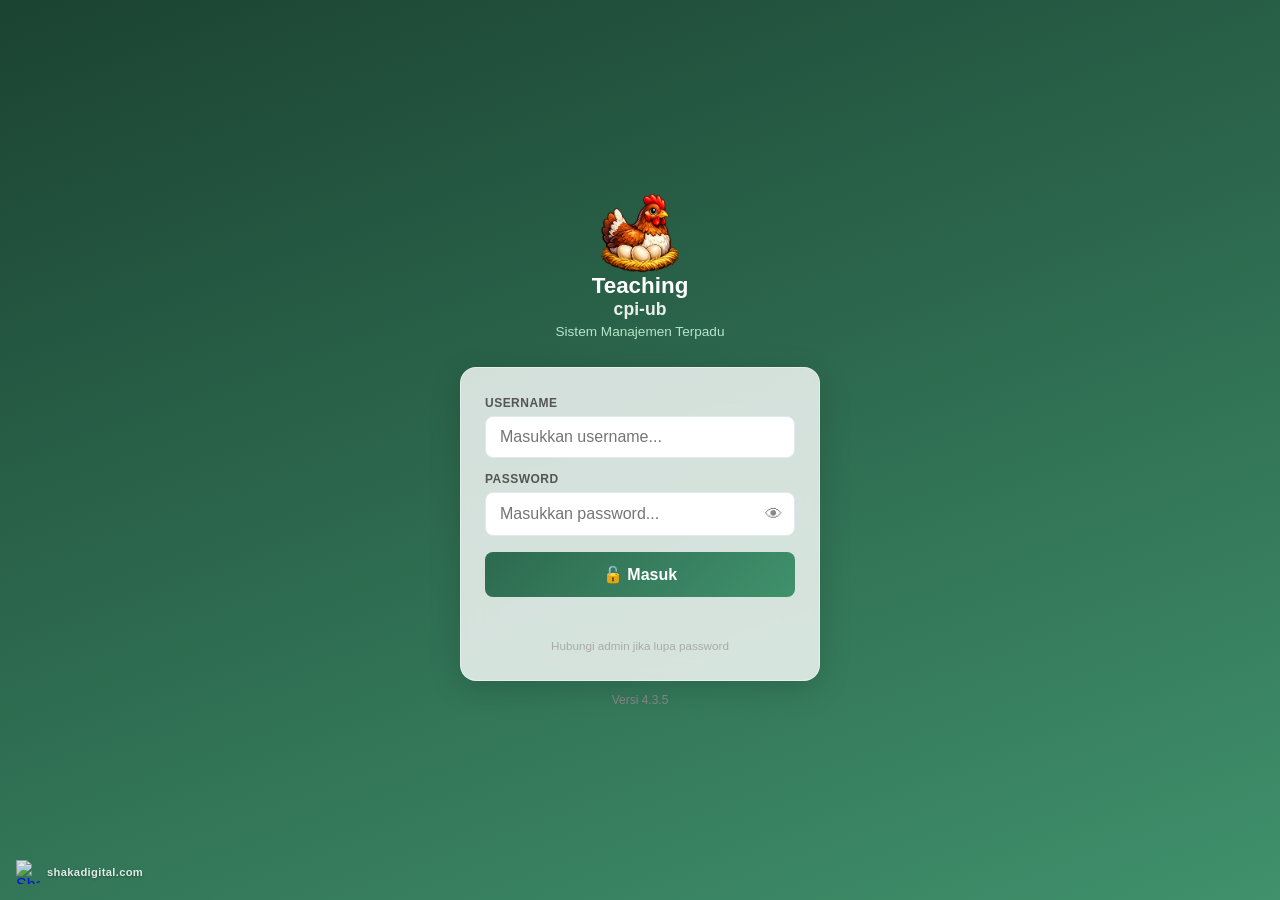
==== commit 9071c665: "Reduce padding in audit table to save vertical space" ====
--- a/index.html
+++ b/index.html
@@ -772,10 +772,10 @@
               <table style="width:100%; border-collapse:collapse; font-size:0.85rem;" class="tbl" id="page-audit-batch-table">
                 <thead>
                   <tr style="background:#f3f4f6; border-bottom:2px solid #d1d5db;">
-                    <th style="padding:8px 4px; text-align:left;">Grade</th>
-                    <th style="padding:8px 4px; text-align:center;">Sistem<br>(Btr / Kg)</th>
-                    <th style="padding:8px 4px; text-align:center;">Aktual<br>Butir</th>
-                    <th style="padding:8px 4px; text-align:center;">Aktual<br>Kg</th>
+                    <th style="padding:4px 2px; text-align:left;">Grade</th>
+                    <th style="padding:4px 2px; text-align:center;">Sistem<br>(Btr / Kg)</th>
+                    <th style="padding:4px 2px; text-align:center;">Aktual<br>Butir</th>
+                    <th style="padding:4px 2px; text-align:center;">Aktual<br>Kg</th>
                   </tr>
                 </thead>
                 <tbody>
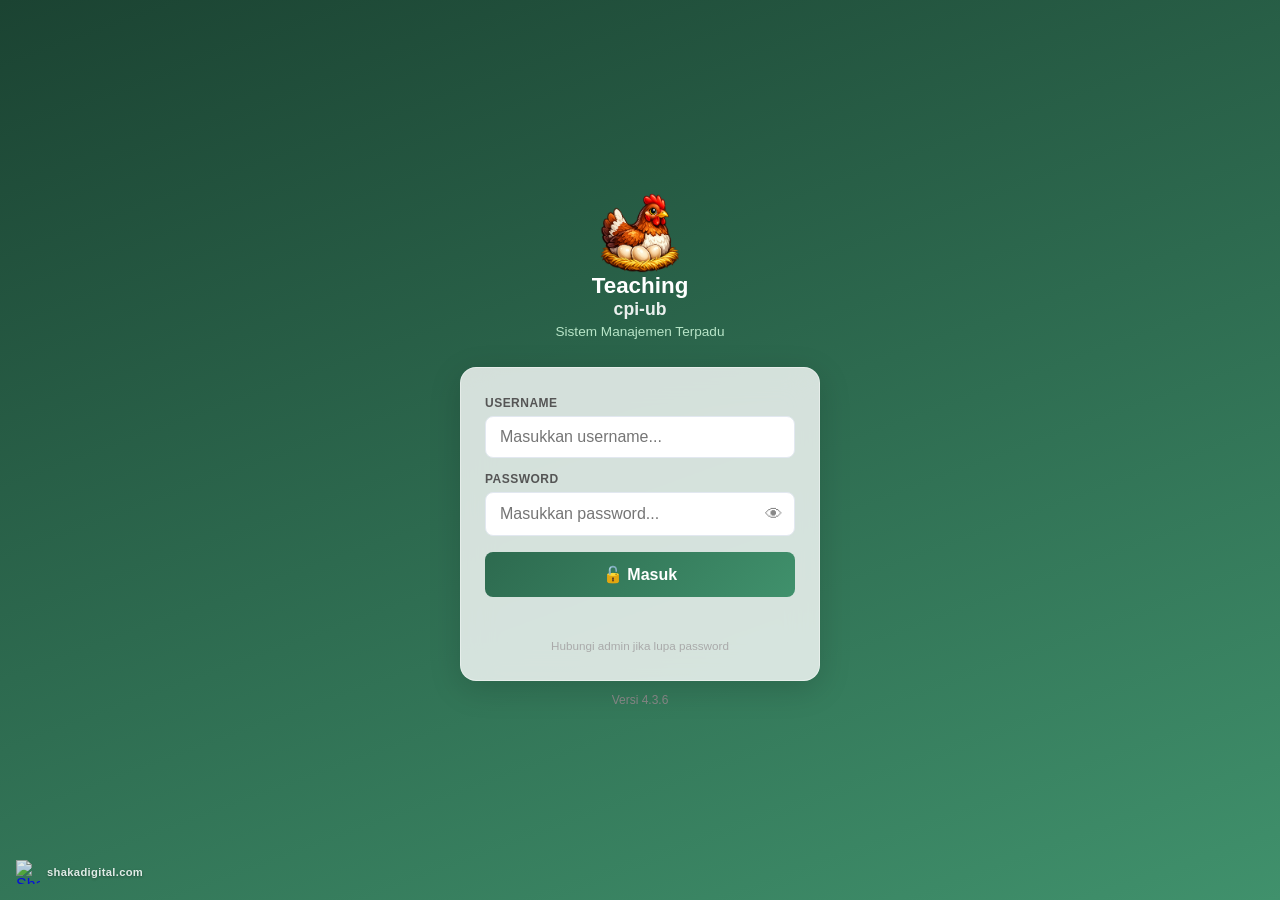
==== commit 550802d3: "chore: bump version to 4.3.6 di tampilan" ====
--- a/index.html
+++ b/index.html
@@ -113,7 +113,7 @@
     <span>shakadigital.com</span>
   </a>
   <div style="text-align:center; margin-top: 12px; font-size: 0.75rem; color: #888; font-weight: 500;">
-    Versi 4.3.5
+    Versi 4.3.6
   </div>
 </div>
 
@@ -125,7 +125,7 @@
         <img src="icon/logo-app.png" alt="Logo"/>
         <div class="logo-text">
           <h2>Teaching</h2>
-          <span>cpi-ub <small style="font-size:0.6rem; color:#a5d6a7; font-weight:normal; margin-left:4px;">v4.3.5</small></span>
+          <span>cpi-ub <small style="font-size:0.6rem; color:#a5d6a7; font-weight:normal; margin-left:4px;">v4.3.6</small></span>
         </div>
       </div>
       <button class="btn-collapse" onclick="toggleSidebar()" title="Kecilkan/Perbesar Sidebar">
@@ -241,7 +241,7 @@
             <span>⏻</span> <span>Keluar</span>
           </button>
           <div style="padding: 10px 0 2px 0; text-align: center; font-size: 0.7rem; color: #aaa; border-top: 1px solid #e2e8f0; margin-top: 4px;">
-            v4.3.5
+            v4.3.6
           </div>
         </div>
       </div>
@@ -796,7 +796,7 @@
             <div class="num">📋</div>
             <h2>Riwayat Audit Telur</h2>
           </div>
-          <div class="card-body" style="background:#f9fafb; padding:0; max-height:400px; overflow-y:auto;">
+          <div class="card-body" style="background:#f9fafb; padding:0;">
             <div id="page-riwayat-audit-list">
               <!-- List audit akan dimasukkan di sini -->
             </div>
@@ -2392,9 +2392,11 @@
       <input type="hidden" id="edit-pj-index">
       
       <div class="field">
-        <label>Pelanggan</label>
-        <select id="edit-pj-pelanggan" class="pelanggan-select" onchange="if(this.value==='__manual__'){document.getElementById('edit-pj-pelanggan-txt').style.display='block';document.getElementById('edit-pj-pelanggan-txt').focus();}else{document.getElementById('edit-pj-pelanggan-txt').style.display='none';}"></select>
-        <input type="text" id="edit-pj-pelanggan-txt" style="display:none;margin-top:6px" placeholder="Ketik nama pelanggan...">
+        <label>Kategori & Nama Pelanggan <span style="color:red">*</span></label>
+        <select id="edit-pj-pelanggan" class="pelanggan-select" style="margin-bottom:6px">
+          <option value="">-- Pilih Kategori --</option>
+        </select>
+        <input type="text" id="edit-pj-pelanggan-txt" style="display:block; width:100%" placeholder="Ketik nama pelanggan...">
       </div>
       
       <div class="field">
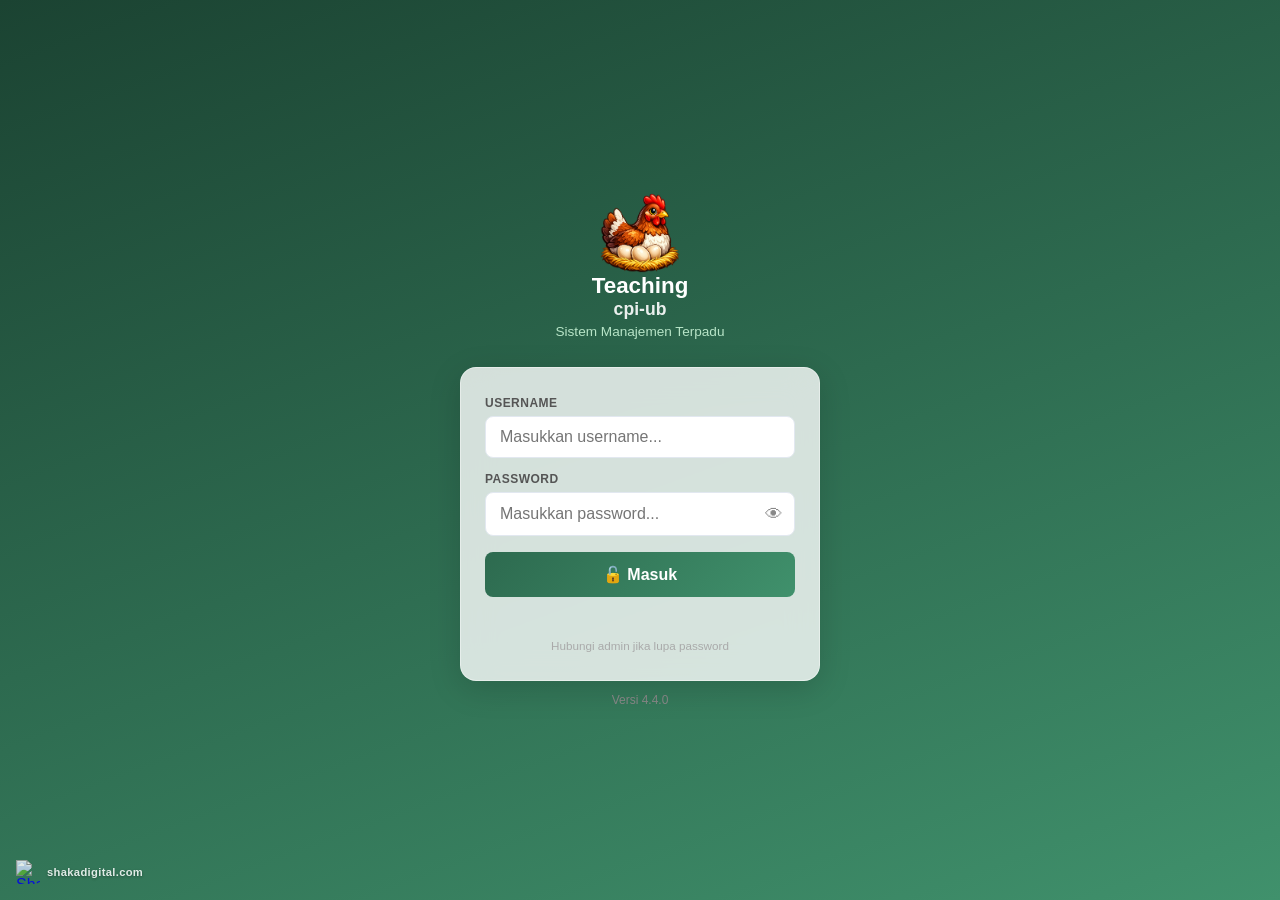
==== commit cfe0d7bf: "feat: separate kandang and gudang egg stock (v4.4.0)" ====
--- a/index.html
+++ b/index.html
@@ -113,7 +113,7 @@
     <span>shakadigital.com</span>
   </a>
   <div style="text-align:center; margin-top: 12px; font-size: 0.75rem; color: #888; font-weight: 500;">
-    Versi 4.3.6
+    Versi 4.4.0
   </div>
 </div>
 
@@ -125,7 +125,7 @@
         <img src="icon/logo-app.png" alt="Logo"/>
         <div class="logo-text">
           <h2>Teaching</h2>
-          <span>cpi-ub <small style="font-size:0.6rem; color:#a5d6a7; font-weight:normal; margin-left:4px;">v4.3.6</small></span>
+          <span>cpi-ub <small style="font-size:0.6rem; color:#a5d6a7; font-weight:normal; margin-left:4px;">v4.4.0</small></span>
         </div>
       </div>
       <button class="btn-collapse" onclick="toggleSidebar()" title="Kecilkan/Perbesar Sidebar">
@@ -241,7 +241,7 @@
             <span>⏻</span> <span>Keluar</span>
           </button>
           <div style="padding: 10px 0 2px 0; text-align: center; font-size: 0.7rem; color: #aaa; border-top: 1px solid #e2e8f0; margin-top: 4px;">
-            v4.3.6
+            v4.4.0
           </div>
         </div>
       </div>
